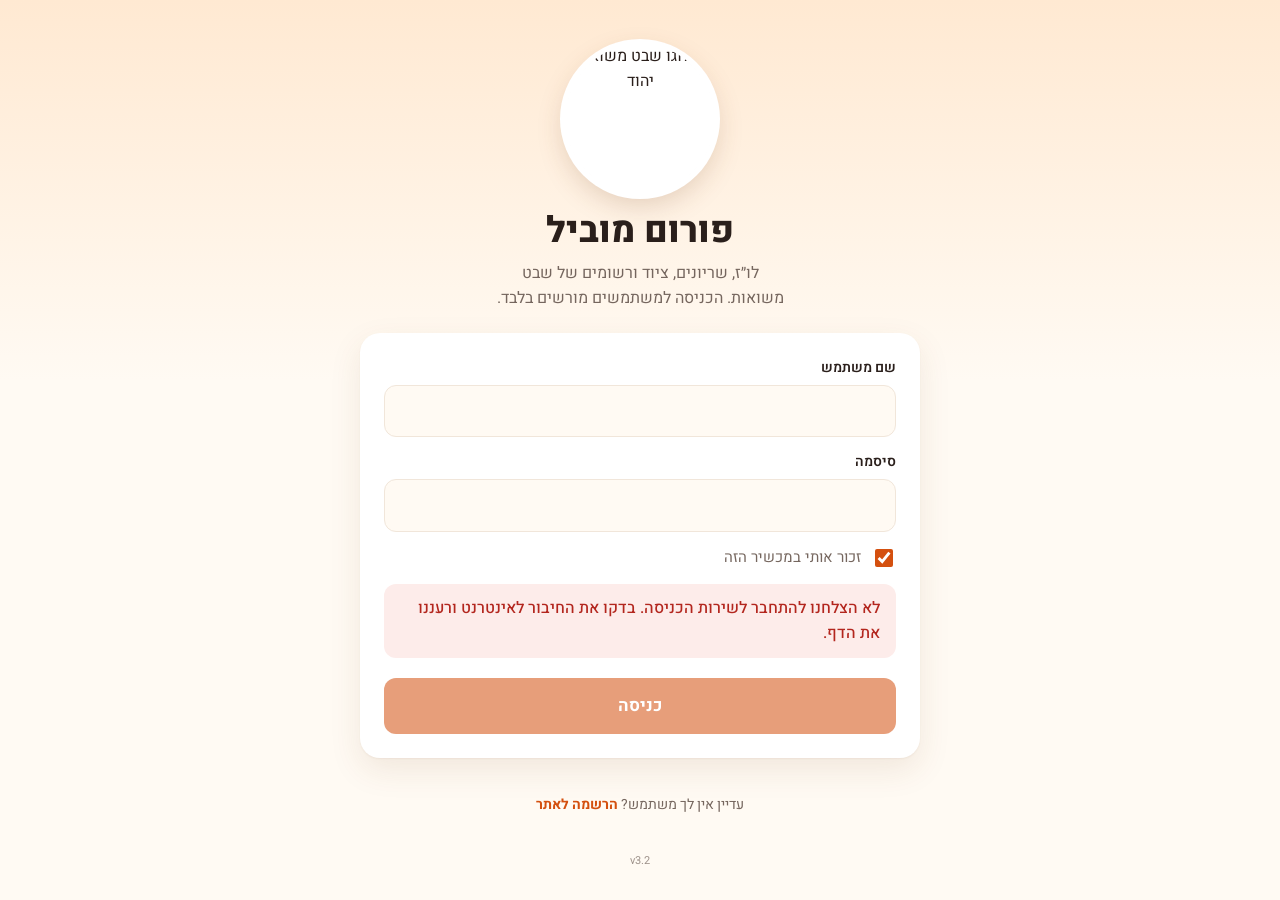
==== index.html @ cebfba27 "Reports: a new cancellation gets two tags (ביטל + outlined חדש) instead of bold Co-Authored-By: Clau" ====
<!doctype html>
<html lang="he" dir="rtl">
<head>
<meta charset="utf-8">
<meta name="viewport" content="width=device-width, initial-scale=1, maximum-scale=1, user-scalable=no, viewport-fit=cover">
<style>html{touch-action:pan-x pan-y;-webkit-text-size-adjust:100%}body{margin:0}img{max-width:100%}.pv-overlay:not(.in){pointer-events:none}
.field:placeholder-shown{direction:rtl;text-align:right}
@media (max-height: 640px) {
  #viewMain:has(#uploadCard:not([hidden])) #listTitle, #viewMain:has(#uploadCard:not([hidden])) #savedCard, #viewMain:has(#uploadCard:not([hidden])) #searchWrap { display: none; }
  .result { padding: 14px 12px 12px; gap: 8px; }
  .result .icon { width: 44px; height: 44px; }
  .result h2 { margin: 0 0 4px; font-size: 19px; }
  .result .btn { padding-block: 9px; }
  .status { min-height: 0; margin: 0; }
}
.pv-table.marks tr.fresh td { background: var(--accent-soft); }
.pv-changes { display: flex; gap: 8px; padding: 2px 0 4px; }
.pv-table td.tagcell { position: relative; }
.pv-table.marks td.newcell { padding-inline-end: 40px; }
.pv-table td.gonecell { padding-inline-end: 50px; }
.pv-table td.gone-newcell { padding-inline-end: 86px; }
.pv-table.marks td.newcell::after, .pv-table td.gonecell::after { position: absolute; left: 4px; top: 50%; transform: translateY(-50%); padding: 1px 6px; border-radius: 999px; font-size: 10px; font-weight: 700; white-space: nowrap; }
.pv-table.marks td.newcell::after { content: "חדש"; background: var(--accent); color: var(--accent-fg); }
.pv-table td.gonecell::after { content: "ביטל"; background: var(--err); color: #fff; }
.pv-table tr.gone td { background: var(--err-soft); }
/* A new cancellation: two tags, "ביטל" and an outlined "חדש" (no bold). */
.pv-table td.gone-newcell::after { left: 42px; }
.pv-table td.gone-newcell::before { content: "חדש"; position: absolute; left: 4px; top: 50%; transform: translateY(-50%); padding: 0 5px; border-radius: 999px; font-size: 10px; font-weight: 700; white-space: nowrap; background: var(--surface); color: var(--accent); border: 1px solid var(--accent); }
.pv-table.tagged td, .pv-headrow.tagged th { padding-inline: 12px; }
.chip.chg { flex: 1 1 0; justify-content: center; font-weight: 700; }
.chip.chg-new:not(.on) { color: var(--accent); border-color: var(--accent); }
.chip.chg-gone:not(.on) { color: var(--muted); }
.newtag-unused { display: inline-block; display: block; width: max-content; margin: 4px 0 0; padding: 1px 7px; border-radius: 999px; background: var(--accent); color: var(--accent-fg); font-size: 11px; font-weight: 700; vertical-align: middle; }
</style>
<title>פורום מוביל</title>
<meta name="claude:viewport-fit-sides" content="cover">
<link rel="preload" as="image" href="logo.png?v=1">
<link rel="icon" type="image/png" sizes="64x64" href="[data-uri]">
<link rel="manifest" href="manifest.json">
<meta name="apple-mobile-web-app-title" content="פורום מוביל">
<meta name="application-name" content="פורום מוביל">
<link rel="apple-touch-icon" href="apple-touch-icon.png?v=3">
<meta name="theme-color" content="#ffe9d2">
<meta name="apple-mobile-web-app-status-bar-style" content="default">
<link rel="stylesheet" href="forum.css?v=50">
<script>
/* Set the theme before the page paints so a dark choice never flashes light first. */
(function () {
  /* פורום מוביל has a light look only. */
  document.documentElement.setAttribute("data-theme", "light");
})();
</script>
<link rel="preconnect" href="https://fonts.googleapis.com"><link rel="preconnect" href="https://fonts.gstatic.com" crossorigin>
<link rel="stylesheet" href="https://fonts.googleapis.com/css2?family=Heebo:wght@400;500;600;700;800&family=Assistant:wght@800&display=swap">
<style>
/* Layout: one narrow centered column. Logo and name on top, a single card below that holds either the drop area or the two result buttons. */
:root {
  --bg: #fffaf3;
  --surface: #ffffff;
  --fg: #2a1f1b;
  --muted: #75665e;
  --line: #f1e6da;
  --wash: #ffe9d2;
  --accent: #d4500f;
  --accent-fg: #ffffff;
  --accent-soft: #ffeadb;
  --warm: #f7c61b;
  --warm-soft: #fff4c9;
  --warm-fg: #7a5600;
  --ok: #1d7a4d;
  --ok-soft: #e3f4ea;
  --err: #b3261e;
  --err-soft: #fdecea;
  --shadow: 0 1px 2px rgba(120,70,30,.06), 0 12px 32px rgba(120,70,30,.10);
  --font: "Heebo", "Segoe UI", Arial, sans-serif;
  --radius: 20px;
  --drop-line: #f0cdb0;
  --veil: rgba(255,250,243,.88);
  color-scheme: light;
}
:root[data-theme="dark"] {
  --bg: #1f2430; --surface: #2a3040; --fg: #e9ecf3; --muted: #9fa8ba; --line: #3a4256; --wash: #262c3b;
  --accent: #ffa05f; --accent-fg: #2a1304; --accent-soft: #44372f;
  --warm-soft: #3a3626; --warm-fg: #f7d56a;
  --ok: #5fd09a; --ok-soft: #1f3a33; --err: #ff8f86; --err-soft: #3d2530;
  --shadow: 0 1px 2px rgba(0,0,0,.35), 0 12px 32px rgba(0,0,0,.3);
  --drop-line: #4f5870; --veil: rgba(31,36,48,.88);
  color-scheme: dark;
}
* { box-sizing: border-box; }
/* The top of the screen is the same peach as the status bar (theme-color, and the page color iOS 26 reads), so the two look like one surface.
   The wash stays put while the page scrolls inside body. */
html { background: var(--wash); }
/* In a browser (not the installed app) Safari's toolbar floats over the bottom of the page and shows the page canvas
   around it: keep the canvas white there, like the tab bar, and peach only at the top. */
@media (display-mode: browser) {
  html { background: var(--wash) linear-gradient(180deg, var(--wash) 0, var(--wash) 50%, var(--surface) 50%, var(--surface) 100%) no-repeat; background-size: 100% 100%; min-height: 100%; }
}
body {
  background: var(--wash) linear-gradient(180deg, var(--wash) 0, var(--bg) 380px, var(--bg) 100%) no-repeat;
  color: var(--fg); font-family: var(--font); font-size: 16px; line-height: 1.55;
  padding-block: 44px 48px;
  padding-left: max(16px, env(safe-area-inset-left, 0px));
  padding-right: max(16px, env(safe-area-inset-right, 0px));
}
main { width: 100%; max-width: 560px; margin: 0 auto; display: flex; flex-direction: column; gap: 22px; }
/* The page fits the screen; a long list of files scrolls inside its own card instead of the whole page. */
html, body { height: 100%; }
body { height: 100dvh; display: flex; flex-direction: column; overflow-y: auto; }
body > div[dir="rtl"] { flex: 1 1 auto; min-height: 0; display: flex; flex-direction: column; }
main#app, main#loginView { flex: 1 1 auto; min-height: 0; }
#viewMain { flex: 1 1 auto; min-height: 0; }
footer { margin-top: auto; }
#savedCard { flex: 0 1 auto; min-height: 150px; display: flex; flex-direction: column; overflow: hidden; }
#savedList { flex: 1 1 auto; min-height: 0; overflow-y: auto; overscroll-behavior: contain; }
@media (max-height: 860px) {
  body { padding-block: 18px 20px; }
  .view { gap: 14px; }
  .logo { width: 96px; height: 96px; box-shadow: 0 0 0 3px var(--surface), 0 6px 18px rgba(120,70,30,.2); }
  .eyebrow { margin-top: 12px; font-size: 13px; }
  h1 { font-size: 28px; }
  .hello { margin: 6px 0 0; font-size: 17px; }
  .btn { padding: 11px 24px; }
  .sec-title { margin: 0; }
}
@media (max-height: 700px) { .lead { display: none; } footer { display: none; } }
#usersList { max-height: none; overflow: visible; }
@media (max-height: 950px) {
  .result { padding: 14px 12px 12px; gap: 8px; }
  .result .icon { width: 44px; height: 44px; }
  .result h2 { margin: 0 0 4px; font-size: 19px; }
  .result .btn { padding-block: 9px; }
  .status { min-height: 0; margin: 0; }
  .drop { padding-block: 22px; }
}
@media (max-height: 700px) { #viewMain:has(#uploadCard:not([hidden])) .head { display: none; } }
.status:empty { display: none; }
@media (max-height: 760px) { #viewMain:has(#uploadCard:not([hidden])) #savedCard, #viewMain:has(#uploadCard:not([hidden])) #listTitle, #viewMain:has(#uploadCard:not([hidden])) #searchWrap { display: none; } }
@media (max-height: 520px) { .result { padding: 8px 12px; gap: 6px; } .result .icon { display: none; } .result h2 { font-size: 17px; margin: 0; } .result .btn { padding-block: 7px; } }
#viewSettings { flex: 1 1 auto; min-height: 0; }
.settings-body { flex: 1 1 auto; min-height: 0; overflow-y: auto; overscroll-behavior: contain; display: flex; flex-direction: column; gap: inherit; margin: 0 -8px; padding: 4px 8px 8px; }
#usersList { max-height: none; }
/* While a file is being uploaded the page header shrinks so nothing spills past the screen. */
#viewMain:has(#uploadCard:not([hidden])) .lead, #viewMain:has(#uploadCard:not([hidden])) footer { display: none; }
#viewMain:has(#uploadCard:not([hidden])) #savedCard { min-height: 0; }
@media (max-height: 950px) { #viewMain:has(#uploadCard:not([hidden])) .logo { display: none; } }


.head { text-align: center; display: flex; flex-direction: column; align-items: center; }
.logo { width: 150px; height: 150px; border-radius: 50%; background: #fff; object-fit: cover; box-shadow: 0 0 0 5px var(--surface), 0 10px 28px rgba(120,70,30,.22); }
.eyebrow { margin: 20px 0 0; font-size: 14px; font-weight: 700; letter-spacing: .06em; color: var(--accent); }
.logo + h1 { margin-top: 16px; }
h1 { margin: 2px 0 0; font-size: 36px; line-height: 1.15; font-weight: 800; text-wrap: balance; }
.hello { margin: 12px 0 -2px; font-size: 19px; font-weight: 600; color: var(--accent); }
.hello:not([hidden]) { animation: fade .5s ease both; }
.lead { margin: 10px 0 0; color: var(--muted); max-width: 40ch; text-wrap: balance; }

.card { background: var(--surface); border-radius: var(--radius); box-shadow: var(--shadow); padding: 12px; min-width: 0; }

.drop {
  display: flex; flex-direction: column; align-items: center; gap: 6px; text-align: center;
  border: 2px dashed var(--drop-line); border-radius: 14px; padding: 44px 16px 38px; cursor: pointer;
  transition: background .15s, border-color .15s;
}
@media (hover: hover) { .drop:hover, .drop.over, .drop:focus-visible { background: var(--accent-soft); border-color: var(--accent); outline: none; } }
.icon { width: 60px; height: 60px; border-radius: 50%; display: grid; place-items: center; margin-bottom: 8px; }
.drop .icon { background: var(--accent-soft); color: var(--accent); }
.drop strong { font-size: 20px; font-weight: 700; }
.drop .hint { color: var(--muted); font-size: 15px; }
.formats { display: flex; flex-wrap: wrap; justify-content: center; gap: 6px; margin-top: 10px; }
.formats span { background: var(--warm-soft); color: var(--warm-fg); font-size: 12px; font-weight: 700; letter-spacing: .05em; padding: 2px 10px; border-radius: 999px; }
.drop input { display: none; }

.result { display: flex; flex-direction: column; align-items: center; gap: 10px; text-align: center; padding: 40px 16px 32px; }
.result .icon { background: var(--ok-soft); color: var(--ok); }
.result h2 { margin: 0 0 12px; font-size: 22px; font-weight: 700; }
.btn {
  font: inherit; font-weight: 700; font-size: 17px; border-radius: 12px; padding: 14px 28px; cursor: pointer;
  display: inline-flex; align-items: center; justify-content: center; gap: 10px; width: 100%; max-width: 320px;
  border: 1.5px solid transparent;
}
.btn.primary { background: var(--accent); color: var(--accent-fg); }
@media (hover: hover) { .btn.primary:hover { filter: brightness(1.08); } }
.btn.ghost { background: transparent; color: var(--fg); border-color: var(--line); font-weight: 600; }
@media (hover: hover) { .btn.ghost:hover { background: var(--bg); } }
.btn.wa { background: #25D366; color: #073b1c; text-decoration: none; }
.btn[hidden] { display: none; }
@media (hover: hover) { .btn.wa:hover { filter: brightness(1.05); } }
.btn:focus-visible { outline: 2px solid var(--accent); outline-offset: 3px; }
.btn[disabled] { opacity: .55; cursor: default; }
.status { min-height: 1.5em; margin: 4px 0 0; color: var(--ok); font-weight: 600; }

.error { display: flex; align-items: center; gap: 10px; background: var(--err-soft); color: var(--err); border-radius: 12px; padding: 12px 16px; font-weight: 500; }
footer { text-align: center; color: var(--muted); font-size: 13px; }
.view { display: flex; flex-direction: column; gap: 22px; min-width: 0; }
.top { display: flex; justify-content: space-between; align-items: center; margin-bottom: -6px; }
.navlink { color: var(--muted); font-weight: 600; font-size: 15px; text-decoration: none; padding: 6px 12px; border-radius: 999px; background: var(--surface); box-shadow: 0 1px 2px rgba(120,70,30,.10); }
@media (hover: hover) { .navlink:hover { color: var(--accent); } }
.iconbtn { width: 42px; height: 42px; display: grid; place-items: center; border-radius: 50%; background: var(--surface); color: var(--muted); box-shadow: 0 1px 3px rgba(120,70,30,.14); transition: color .15s, transform .3s; }
@media (hover: hover) { .iconbtn:hover { color: var(--accent); transform: rotate(45deg); } }
.top.back { justify-content: flex-start; }
@media (hover: hover) { .top.back .iconbtn:hover { transform: none; } }
.iconbtn:focus-visible { outline: 2px solid var(--accent); outline-offset: 2px; }
.navlink:focus-visible { outline: 2px solid var(--accent); outline-offset: 2px; }
.head.sub { align-items: center; }
.head.sub h1 { margin-top: 0; }
.table-card { padding: 8px; }
.tablewrap { overflow-x: auto; border-radius: 12px; }
table { border-collapse: collapse; width: 100%; font-size: 16px; }
th, td { text-align: start; padding: 13px 16px; border-bottom: 1px solid var(--line); }
th { color: var(--muted); font-size: 14px; font-weight: 700; background: var(--bg); white-space: nowrap; }
tr:last-child td { border-bottom: 0; }
td.to { font-weight: 700; color: var(--accent); }
.note { margin: 0; color: var(--muted); font-size: 14px; text-align: center; max-width: 52ch; align-self: center; }
.label { display: block; font-size: 14px; font-weight: 600; margin-bottom: 6px; }
.field { font: inherit; width: 100%; padding: 13px 14px; border-radius: 12px; border: 1.5px solid var(--line); background: var(--bg); color: var(--fg); }
.field:focus-visible { outline: 2px solid var(--accent); outline-offset: 1px; border-color: transparent; }
.login { display: flex; flex-direction: column; gap: 14px; padding: 24px; }
.login .btn { max-width: none; margin-top: 6px; }
button.navlink { font: inherit; font-size: 15px; font-weight: 600; border: 0; cursor: pointer; }
.sec-title { margin: 6px 0 -8px; font-size: 18px; font-weight: 700; }
.saved { display: flex; align-items: center; justify-content: space-between; gap: 12px; padding: 14px 16px; border-bottom: 1px solid var(--line); }
.saved:last-child { border-bottom: 0; }
.setting-card { padding: 6px 8px; }
.setting-row { display: flex; align-items: center; justify-content: space-between; gap: 16px; padding: 12px 10px; }
.setting-text { display: flex; flex-direction: column; min-width: 0; }
.setting-text span { color: var(--muted); font-size: 14px; }
.setting-card:has(.seg) { padding: 14px; }
.setting-card .seg { display: grid; grid-template-columns: repeat(3, 1fr); gap: 4px; margin-top: 10px; background: var(--line); border-radius: 12px; padding: 3px; }
.seg button { flex: 1; font: inherit; font-size: 14px; font-weight: 600; border: 0; background: transparent; color: var(--muted); padding: 7px 4px; border-radius: 9px; cursor: pointer; transition: background .15s, color .15s; }
.seg button[aria-checked="true"] { background: var(--surface); color: var(--fg); box-shadow: 0 1px 3px rgba(0,0,0,.15); }
:root[data-theme="dark"] .setting-card .seg { background: var(--bg); }
:root[data-theme="dark"] .seg button[aria-checked="true"] { background: var(--line); color: var(--fg); box-shadow: none; }
.seg button:focus, .seg button:focus-visible { outline: none; }
.seg button { min-width: 0; line-height: 1.2; min-height: 44px; display: flex; align-items: center; justify-content: center; text-align: center; padding-inline: 6px; font-size: 13.5px; }
.switch { flex: none; width: 52px; height: 30px; border-radius: 999px; border: 0; background: var(--line); position: relative; cursor: pointer; transition: background .2s; }
.switch::after { content: ""; position: absolute; top: 3px; inset-inline-start: 3px; width: 24px; height: 24px; border-radius: 50%; background: #fff; box-shadow: 0 1px 3px rgba(0,0,0,.3); transition: transform .22s cubic-bezier(.3,1.3,.5,1); }
.switch[aria-checked="true"] { background: var(--accent); }
.switch[aria-checked="true"]::after { transform: translateX(-22px); }
.switch:focus-visible { outline: 2px solid var(--accent); outline-offset: 3px; }
.user-form { display: flex; flex-direction: column; gap: 10px; margin-top: 14px; padding: 18px; }
.users-search { margin: 12px 14px 4px; width: calc(100% - 28px); }
.users-more { margin: 10px 14px 12px; }
.user-row { display: flex; align-items: center; justify-content: space-between; gap: 10px; flex-wrap: wrap; padding: 12px 14px; border-bottom: 1px solid var(--line); }
.user-row:last-child { border-bottom: 0; }
.user-row .who { display: flex; flex-direction: column; min-width: 0; }
.user-row .who { gap: 2px; }
.user-row .who strong { overflow-wrap: anywhere; }
.user-row .who span { display: block; color: var(--muted); font-size: 13px; direction: ltr; text-align: right; overflow-wrap: anywhere; }
.user-actions { display: flex; gap: 6px; flex-wrap: wrap; }
.user-actions .btn, .user-row > .btn { padding: 6px 14px; font-size: 14px; border-radius: 10px; }
.user-form .btn { max-width: none; }
#usersSection { display: flex; flex-direction: column; gap: 12px; }
#usersSection .sec-title { margin: 0; }
#usersSection .user-form { margin-top: 0; }
@media (min-width: 520px) {
  .user-form { display: grid; grid-template-columns: 1fr 1fr; gap: 10px 12px; padding: 14px 18px; }
  .user-form > strong, .user-form > .note { grid-column: 1 / -1; }
  .user-form .btn { padding-block: 10px; }
}
@media (max-height: 800px) {
  .head.sub h1 { font-size: 24px; }
  .setting-row { padding-block: 8px; }
  .user-row { padding-block: 7px; }
  .user-form { padding-block: 12px; }
}
.version { display: block; text-align: center; margin: 6px 0 0; font-size: 11px; color: var(--muted); opacity: .7; letter-spacing: .02em; }
footer .version { margin-top: 4px; }
.pv-open { overflow: hidden; }
.pv-overlay { position: fixed; inset: 0; z-index: 50; display: grid; place-items: center; padding: 16px; background: rgba(30,18,10,.5); opacity: 0; transition: opacity .22s ease; }
.pv-overlay.in { opacity: 1; }
.pv-box { width: 100%; max-width: 520px; max-height: min(86dvh, 720px); display: flex; flex-direction: column; background: var(--surface); border-radius: var(--radius); box-shadow: var(--shadow); overflow: hidden; transform: translateY(14px) scale(.98); opacity: 0; will-change: transform, opacity; transition: transform .26s cubic-bezier(.2,.8,.2,1), opacity .2s ease; }
.pv-overlay.in .pv-box { transform: none; opacity: 1; }
.pv-head { display: flex; align-items: center; justify-content: space-between; gap: 12px; padding: 16px 18px 12px; border-bottom: 1px solid var(--line); }
.pv-title { display: flex; flex-direction: column; min-width: 0; }
.pv-title strong { font-size: 18px; overflow-wrap: anywhere; }
.pv-title span { color: var(--muted); font-size: 13px; }
.pv-head .pv-x { position: static; flex: none; }
.saved.openable { cursor: pointer; transition: background .15s; }
@media (hover: hover) { .saved.openable:hover { background: var(--accent-soft); } }
.saved.openable:focus-visible { outline: 2px solid var(--accent); outline-offset: -2px; }
.share-btn.pv-btn { background: var(--accent); color: var(--accent-fg); border-color: var(--accent); }
@media (hover: hover) { .share-btn.pv-btn:hover { filter: brightness(1.08); background: var(--accent); } }
@media (max-width: 420px) {
  .saved { gap: 8px; padding-inline: 12px; }
  .saved-actions { gap: 5px; }
  .share-btn, .del-btn { width: 34px; height: 34px; }
  .saved-info span { font-size: 13px; }
}
.clearable { position: relative; width: 100%; }
.clearable .field { padding-inline-end: 42px; }
.clearable input::-webkit-search-cancel-button, .clearable input::-webkit-search-decoration { -webkit-appearance: none; appearance: none; display: none; }
.clear-btn { position: absolute; inset-block: 0; inset-inline-end: 8px; margin: auto 0; width: 28px; height: 28px; border-radius: 50%; border: 0; background: var(--accent-soft); color: var(--accent); display: grid; place-items: center; cursor: pointer; transition: background .15s, color .15s, transform .15s; }
.clear-btn[hidden] { display: none; }
@media (hover: hover) { .clear-btn:hover { background: var(--accent); color: var(--accent-fg); } }
.clear-btn:active { transform: scale(.92); }
.pv-chips { display: flex; gap: 6px; overflow-x: auto; padding: 8px 0 4px; scrollbar-width: none; }
.pv-chips::-webkit-scrollbar { display: none; }
.chip { flex: none; font: inherit; font-size: 14px; font-weight: 600; padding: 5px 12px; border-radius: 999px; border: 1px solid var(--line); background: var(--surface); color: var(--fg); cursor: pointer; display: inline-flex; align-items: center; gap: 6px; transition: background .15s, color .15s, border-color .15s; }
.pv-self { margin: 6px 4px 0; padding: 8px 12px; border-radius: 10px; background: color-mix(in srgb, #f2b705 18%, var(--surface)); color: var(--fg); font-size: 13px; font-weight: 600; }
.pv-count { min-height: 18px; padding: 2px 4px 0; font-size: 12px; color: var(--muted); }
.pv-foot { align-items: center; gap: 12px; }
.pv-hint { font-size: 12px; color: var(--muted); min-width: 0; overflow-wrap: anywhere; }
.chip small { font-size: 11px; font-weight: 600; color: var(--muted); }
@media (hover: hover) { .chip:hover { border-color: var(--accent); } }
.chip.on { background: var(--accent); border-color: var(--accent); color: var(--accent-fg); }
.chip.on small { color: inherit; opacity: .85; }
.chip:focus-visible { outline: 2px solid var(--accent); outline-offset: 2px; }
.pv-search { padding: 10px 14px 6px; }
.pv-search .field { margin: 0; }
.pv-none { display: block; width: 100%; max-width: none; margin: 0; box-sizing: border-box; text-align: center; padding: 44px 20px; font-size: 24px; font-weight: 800; line-height: 1.35; color: var(--fg); text-wrap: balance; }
.pv-table tr[hidden] { display: none; }
.pv-table { flex: 1 1 auto; min-height: 0; overflow: auto; overscroll-behavior: contain; }
.pv-table table, .pv-headrow table { width: 100%; border-collapse: collapse; table-layout: fixed; font-size: 15px; }
.pv-headrow { overflow: hidden; scrollbar-gutter: stable; border-bottom: 1px solid var(--line); flex: none; }
.pv-table { scrollbar-gutter: stable; }
.pv-table td { overflow-wrap: anywhere; }
.pv-headrow th { background: transparent; border: 0; text-align: start; font-size: 13px; color: var(--muted); font-weight: 600; padding: 9px 18px; }
.pv-table td { padding: 8px 18px; border-bottom: 1px solid var(--line); }
.pv-table tr:last-child td { border-bottom: 0; }
.pv-foot { padding: 12px 18px; border-top: 1px solid var(--line); display: flex; justify-content: flex-start; }
.push-card { display: flex; flex-direction: column; gap: 2px; padding: 6px 8px 12px; }
.push-card .setting-row { padding: 10px; }
.push-follow { display: flex; flex-direction: column; gap: 4px; border-top: 1px solid var(--line); padding-top: 4px; margin-top: 0; }
.push-follow .setting-row { padding: 8px 10px; border-bottom: 1px solid var(--line); }
#pushList .setting-row:last-child { border-bottom: 0; }
.push-follow .btn { align-self: center; margin-top: 8px; }
.push-card .note { padding: 0 10px; margin: 0; }
.install-card { padding: 6px 8px; }
.install-banner { position: relative; display: flex; align-items: center; gap: 12px; background: var(--accent-soft); border-radius: 16px; padding: 12px 14px 12px 44px; }
.ib-text { display: flex; flex-direction: column; min-width: 0; flex: 1; }
.ib-text strong { font-size: 15px; } .ib-text span { font-size: 13px; color: var(--muted); }
.install-banner .ib-x { position: absolute; top: 50%; transform: translateY(-50%); left: 8px; right: auto; width: 26px; height: 26px; background: transparent; }
.ih-steps { margin: 0; padding: 0 18px; list-style: none; counter-reset: s; display: grid; gap: 14px; }
.ih-steps li { counter-increment: s; display: flex; gap: 12px; align-items: center; font-size: 16px; }
.ih-steps li::before { content: counter(s); flex: none; width: 28px; height: 28px; border-radius: 50%; background: var(--accent-soft); color: var(--accent); display: grid; place-items: center; font-weight: 700; font-size: 14px; }
.ih-steps svg { vertical-align: -4px; color: var(--accent); }
.ih-body { padding: 16px 0 6px; }
.help summary { cursor: pointer; font-weight: 600; }
.help { margin: 0; }

.note { text-wrap: balance; }
#usersSection .note { margin-top: 12px; }
.field.inline { width: auto; flex: 1 1 140px; padding: 8px 12px; }
.search-wrap { padding: 8px 8px 4px; }
.search { padding: 10px 14px; font-size: 15px; }
.name-row { display: flex; align-items: center; gap: 8px; flex-wrap: wrap; min-width: 0; }
.tag { display: inline-flex; align-items: center; gap: 5px; padding: 2px 10px 2px 9px; border-radius: 999px; background: var(--accent-soft); color: var(--accent); font-size: 12px; font-weight: 700; line-height: 1.5; white-space: nowrap; }
.saved-info .tag, .user-row .who .tag { color: var(--accent); font-size: 12px; }
.tag.new::before { content: ""; width: 6px; height: 6px; border-radius: 50%; background: var(--accent); }
.tag.new { animation: fade .5s ease both; }
.del-btn { width: 38px; height: 38px; border-radius: 50%; border: 1px solid var(--line); background: var(--surface); color: var(--muted); display: grid; place-items: center; cursor: pointer; transition: background .15s, color .15s, border-color .15s; }
@media (hover: hover) { .del-btn:hover { background: var(--err-soft); color: var(--err); border-color: var(--err); } }
.confirm-row { display: flex; align-items: center; justify-content: space-between; gap: 12px; flex-wrap: wrap; width: 100%; }
.confirm-row p { margin: 0; font-weight: 600; min-width: 0; overflow-wrap: anywhere; }
.btn.danger { background: var(--err); color: #fff; }
.saved-actions { display: flex; align-items: center; gap: 8px; flex: none; }
.share-btn { width: 38px; height: 38px; border-radius: 50%; border: 1px solid var(--line); background: var(--surface); color: var(--accent); display: grid; place-items: center; cursor: pointer; transition: background .15s, transform .15s, color .15s; }
@media (hover: hover) { .share-btn:hover { background: var(--accent); color: var(--accent-fg); transform: translateY(-1px); } }
.share-btn:active { transform: scale(.94); }
.share-btn:focus-visible { outline: 2px solid var(--accent); outline-offset: 2px; }
.saved-info { display: flex; flex-direction: column; min-width: 0; }
.saved-info strong { font-size: 16px; overflow-wrap: anywhere; }
.saved-info span { color: var(--muted); font-size: 13px; }
.check { display: flex; align-items: center; gap: 10px; font-size: 15px; color: var(--muted); cursor: pointer; }
.check input { width: 18px; height: 18px; accent-color: var(--accent); cursor: pointer; }
.iconbtn { position: relative; }
.iconbtn.dot::after { content: ""; position: absolute; top: 5px; inset-inline-end: 5px; width: 12px; height: 11px; border-radius: 50%; background: var(--err, #d33); border: 2px solid var(--surface); animation: pop .4s cubic-bezier(.3,1.5,.5,1) both; }
.pend-row { animation: rise .35s cubic-bezier(.2,.7,.2,1) both; }
.user-row { animation: fade .25s ease both; }
.ibtn { width: 40px; height: 40px; padding: 0; border-radius: 12px; border: 1px solid var(--line); background: transparent; color: var(--fg); display: inline-flex; align-items: center; justify-content: center; cursor: pointer; flex: none; transition: background .15s, color .15s, border-color .15s; }
.ibtn.ok { background: var(--accent); color: var(--accent-fg); border-color: var(--accent); }
.ibtn:focus-visible { outline: 2px solid var(--accent); outline-offset: 2px; }
@media (hover: hover) { .ibtn:hover { border-color: var(--accent); color: var(--accent); } .ibtn.ok:hover { color: var(--accent-fg); filter: brightness(1.08); } .ibtn.del:hover { border-color: var(--err); color: var(--err); } }
.user-actions { display: flex; gap: 8px; flex-wrap: nowrap; }
.pw-card summary { outline: none; border-radius: 12px; cursor: pointer; list-style: none; display: flex; align-items: center; justify-content: space-between; gap: 10px; }
.pw-card summary:focus-visible { outline: 2px solid var(--accent); outline-offset: 4px; }
.pw-card summary::-webkit-details-marker { display: none; }
.pw-card summary::after { content: ""; width: 10px; height: 10px; border-right: 2px solid var(--muted); border-bottom: 2px solid var(--muted); transform: rotate(45deg); transition: transform .2s; flex: none; margin-inline-start: 8px; }
.pw-card details[open] summary::after { transform: rotate(-135deg); }
.pw-form { display: flex; flex-direction: column; gap: 10px; margin-top: 14px; animation: fade .25s ease both; }
.pw-form .btn { width: 100%; max-width: none; margin: 0; }
.pw-msg { margin: 0; text-align: center; }
.pw-msg.err { color: var(--err); } .pw-msg.ok { color: var(--ok); }
.share-card { gap: 14px; }
.sec-title.grp { font-size: 13px; font-weight: 700; color: var(--muted); letter-spacing: .02em; margin: 8px 4px -6px; }
.share-copy.share-go2[hidden] { display: none; }
.share-copy.share-go2 { padding: 8px 12px; background: var(--accent); color: var(--accent-fg); }
.share-link { display: flex; align-items: center; gap: 8px; padding: 6px 6px 6px 6px; border: 1.5px solid var(--line); border-radius: 14px; background: color-mix(in srgb, var(--bg) 60%, var(--surface)); }
.share-url { flex: 1; min-width: 0; padding: 4px 10px; font-size: 14px; color: var(--muted); white-space: nowrap; overflow: hidden; text-overflow: ellipsis; text-align: left; }
.share-copy { flex: none; display: inline-flex; align-items: center; gap: 6px; font: inherit; font-size: 14px; font-weight: 700; padding: 8px 14px; border: 0; border-radius: 10px; cursor: pointer; background: var(--accent-soft); color: var(--accent); transition: filter .15s, transform .15s; }
.share-copy:active { transform: scale(.97); }
.share-copy.done { background: var(--ok-soft, #e3f4ea); color: var(--ok); }
.share-go { width: 100%; max-width: none; display: flex; align-items: center; justify-content: center; gap: 8px; margin: 0; }
.login-foot { text-align: center; margin-top: 10px; }
.login-foot .version { display: inline-block; }
.reg-link { text-align: center; margin-top: 14px; }
.reg-link a { color: var(--accent); font-weight: 700; text-decoration: none; }
.pend-id { font-variant-numeric: tabular-nums; direction: ltr; }
#pendingSection { padding-bottom: 6px; }
.users-pager { display: flex; align-items: center; justify-content: space-between; gap: 10px; padding: 10px 2px 2px; border-top: 1px solid var(--line); margin-top: 4px; }
.pg-lab { font-size: 14px; color: var(--muted); font-weight: 600; }
.pg-btn { display: grid; place-items: center; width: 40px; height: 40px; border-radius: 12px; border: 1px solid var(--line); background: var(--surface); color: var(--accent); font: inherit; font-size: 22px; line-height: 1; cursor: pointer; }
.pg-btn:disabled { opacity: .35; cursor: default; }
.pg-btn:focus-visible { outline: 2px solid var(--accent); outline-offset: 2px; }
.ptr { position: fixed; top: calc(env(safe-area-inset-top, 0px) + 8px); left: 50%; width: 44px; height: 44px; margin-left: -22px; border-radius: 50%; background: var(--surface); box-shadow: 0 6px 20px rgba(60,30,10,.2); display: grid; place-items: center; color: var(--accent); z-index: 60; opacity: 0; transform: translateY(-70px) scale(.6); pointer-events: none; will-change: transform, opacity; }
.ptr.snap { transition: transform .35s cubic-bezier(.2,1.3,.4,1), opacity .25s ease; }
.ptr svg { position: absolute; inset: 0; width: 44px; height: 44px; }
.ptr .ring { fill: none; stroke: var(--accent); stroke-width: 2.6; stroke-linecap: round; transform: rotate(-90deg); transform-origin: 22px 22px; stroke-dasharray: 113.1; stroke-dashoffset: 113.1; }
.ptr .arr { fill: none; stroke: currentColor; stroke-width: 2.4; stroke-linecap: round; stroke-linejoin: round; transform-origin: 22px 22px; transition: transform .25s cubic-bezier(.3,1.4,.5,1); }
.ptr.ready .arr { transform: rotate(180deg); }
.ptr.spin svg { animation: ptrspin .8s linear infinite; }
.ptr.spin .ring { stroke-dashoffset: 85; }
.ptr.spin .arr { opacity: 0; }
@keyframes ptrspin { to { transform: rotate(360deg); } }
@media (prefers-reduced-motion: reduce) { .ptr.snap, .ptr .arr { transition: none; } .ptr.spin svg { animation-duration: 1.6s; } }
.user-meta { display: flex; flex-wrap: wrap; align-items: center; gap: 6px 8px; margin-top: 4px; font-size: 12px; color: var(--muted); }
.user-meta .um-role { background: var(--accent-soft); color: var(--accent); font-weight: 700; padding: 2px 9px; border-radius: 999px; }
.user-row .who .user-meta bdi { direction: ltr; unicode-bidi: isolate; }
.eu-body { display: flex; flex-direction: column; gap: 14px; padding: 16px 18px 0; overflow-y: auto; overscroll-behavior: contain; }
.eu-f { display: flex; flex-direction: column; gap: 6px; }
.eu-f > label, .eu-lab { font-size: 14px; font-weight: 700; color: var(--fg); }
.eu-msg { margin: 0; min-height: 0; font-size: 13px; color: var(--danger, #b3261e); }
.eu-msg:empty { display: none; }
.eu-roles { display: flex; flex-wrap: wrap; gap: 8px; }
.eu-roles input { position: absolute; opacity: 0; pointer-events: none; }
.eu-roles label { padding: 9px 14px; border: 1.5px solid var(--line); border-radius: 999px; font-weight: 700; font-size: 14px; cursor: pointer; background: var(--bg); transition: all .15s; }
.eu-roles input:checked + label { border-color: var(--accent); background: var(--accent-soft); color: var(--accent); }
.eu-roles.locked label { cursor: default; opacity: .55; }
.org { list-style: none; margin: 0; padding: 0; }
.org ul { list-style: none; margin: 0; padding: 0 0 0 0; padding-inline-start: 22px; border-inline-start: 2px solid var(--line); margin-inline-start: 15px; }
.org-row { display: flex; align-items: center; gap: 10px; padding: 6px 6px; border-radius: 10px; cursor: pointer; }
.org-row:hover { background: var(--accent-soft); }
.u-av.sm { width: 30px; height: 30px; font-size: 12px; flex: none; }
.org-t { display: flex; flex-wrap: wrap; align-items: baseline; gap: 4px 8px; min-width: 0; }
.org-t strong { font-size: 15px; }
.org-role { font-size: 12.5px; color: var(--muted); }
.org-miss { font-size: 11.5px; font-weight: 700; color: var(--err); background: var(--err-soft); border-radius: 999px; padding: 0 8px; }
.org-note { margin-top: 10px; }
.pend-mgr { font-size: 12.5px; color: var(--muted); }
.eu-roles.locked input:checked + label { opacity: 1; }
.eu-roles input:focus-visible + label { outline: 2px solid var(--accent); outline-offset: 2px; }
.eu-foot { position: sticky; bottom: 0; background: var(--surface); margin: 4px -18px 0; justify-content: flex-start; }
.eu-foot .btn { min-width: 96px; }
.test-ribbon { position: fixed; top: 0; left: 0; z-index: 70; background: #6b3fa0; color: #fff; font-size: 11px; font-weight: 700; padding: 2px 10px; border-bottom-right-radius: 8px; pointer-events: none; }
.user-row { display: grid; grid-template-columns: 44px 1fr 36px; gap: 12px; align-items: center; padding: 12px 2px; }
.user-row { position: relative; min-height: 69px; }
#usersList { position: relative; }
.user-row .u-menu { position: absolute; left: 6px; top: calc(100% - 8px); z-index: 30; width: min(240px, 80%); border: 1px solid var(--line); border-radius: 14px; overflow: hidden; background: var(--surface); box-shadow: 0 10px 30px rgba(60,30,10,.22); animation: menuIn .14s ease-out; }
.user-row:has(.u-menu:not([hidden])) { z-index: 40; }
.user-row .u-menu.up { top: auto; bottom: calc(100% - 8px); }
@keyframes menuIn { from { opacity: 0; transform: translateY(-4px) scale(.98); } to { opacity: 1; transform: none; } }
.u-confirm { margin: 0; padding: 12px 14px 4px; font-size: 14px; font-weight: 600; line-height: 1.4; }
.u-confirm-acts { display: flex; gap: 8px; padding: 8px 14px 12px; flex-direction: row-reverse; justify-content: flex-start; }
.u-confirm-acts .btn { min-width: 84px; }
.u-av { width: 44px; height: 44px; border-radius: 50%; display: grid; place-items: center; font-weight: 800; font-size: 16px; letter-spacing: 0; direction: rtl; background: var(--accent-soft); color: var(--accent); }
.u-av.admin { background: var(--accent); color: var(--accent-fg); }
.user-row .who strong { font-size: 16px; font-weight: 800; }
.u-meta { display: flex; flex-wrap: wrap; align-items: center; gap: 4px 10px; margin-top: 3px; font-size: 13px; color: var(--muted); }
.u-meta .u-role { color: var(--fg); font-weight: 700; }
.u-meta .u-un, .u-meta .u-id { direction: ltr; unicode-bidi: isolate; }
.u-meta .u-un { font-weight: 600; }
.u-dot { width: 3px; height: 3px; border-radius: 50%; background: #cbb9aa; }
.u-more { width: 36px; height: 36px; border-radius: 10px; border: 1px solid var(--line); background: var(--surface); color: var(--fg); display: grid; place-items: center; cursor: pointer; padding: 0; }
.u-more:focus-visible, .u-item:focus-visible { outline: 2px solid var(--accent); outline-offset: 2px; }
.u-item { display: flex; align-items: center; gap: 10px; width: 100%; padding: 12px 14px; border: 0; background: transparent; color: var(--fg); font: inherit; font-weight: 600; font-size: 15px; text-align: start; cursor: pointer; }
.u-item + .u-item { border-top: 1px solid var(--line); }
.u-item.danger { color: var(--err); }
.u-ic { width: 20px; height: 20px; flex: none; stroke: currentColor; fill: none; stroke-width: 2; stroke-linecap: round; stroke-linejoin: round; }
.users-summary { display: flex; gap: 8px; margin: 4px 2px 6px; font-size: 13px; color: var(--muted); }
.users-summary b { color: var(--fg); }
.pg-btn { width: 44px; height: 44px; }
.pf-top { display: grid; grid-template-columns: 44px 1fr auto; gap: 12px; align-items: center; }
.pf-who { min-width: 0; display: flex; flex-direction: column; }
.pf-who strong { font-size: 16px; font-weight: 800; overflow-wrap: anywhere; }
.pv-box:focus { outline: none; }
.eu-pwtoggle { display: flex; align-items: center; gap: 10px; width: 100%; padding: 13px 14px; border: 1.5px solid var(--line); border-radius: 14px; background: var(--bg); color: var(--fg); font: inherit; font-weight: 700; cursor: pointer; text-align: start; }
.eu-pwtoggle::after { content: ""; margin-inline-start: auto; width: 9px; height: 9px; border-right: 2px solid var(--muted); border-bottom: 2px solid var(--muted); transform: rotate(45deg); transition: transform .2s; }
.eu-pwtoggle[aria-expanded="true"]::after { transform: rotate(-135deg); }
.eu-pwtoggle:focus-visible { outline: 2px solid var(--accent); outline-offset: 2px; }
.eu-pwbox { display: flex; flex-direction: column; gap: 10px; }
.eu-pwbox[hidden] { display: none; }
#euId { text-align: right; }
.pend-ok { display: flex; margin-top: 8px; }
.pend-head { display: flex; align-items: center; gap: 8px; margin-bottom: 4px; }
.pend-count { min-width: 22px; height: 22px; padding: 0 7px; box-sizing: border-box; border-radius: 11px; background: var(--accent); color: var(--accent-fg); font-size: 13px; font-weight: 700; display: inline-flex; align-items: center; justify-content: center; }
.pend-row { display: flex; align-items: center; justify-content: space-between; gap: 12px; padding: 12px 0; border-top: 1px solid var(--line); }
.pend-row .who { display: flex; flex-direction: column; gap: 4px; min-width: 0; }
.pend-row .who strong { font-size: 16px; }
.pend-sub { display: flex; align-items: center; gap: 8px; flex-wrap: wrap; color: var(--muted, #7a6a5e); font-size: 13px; }
.pend-sub bdi { direction: ltr; }
.pend-role { padding: 1px 9px; border-radius: 999px; background: color-mix(in srgb, var(--accent) 12%, transparent); color: var(--accent); font-weight: 600; font-size: 12px; }
.pend-row .acts { display: flex; gap: 8px; flex: none; }
.pend-row .btn.small { padding: 7px 16px; font-size: 14px; border-radius: 10px; }
.btn.small { width: auto; padding: 8px 18px; font-size: 15px; flex: none; }
#savedStatus { padding: 16px; text-align: center; }
.veil { position: fixed; inset: 0; z-index: 50; display: grid; place-items: center; background: var(--veil); pointer-events: none; }
.veil > div { padding: 36px 48px; border: 3px dashed var(--accent); border-radius: 24px; background: var(--surface); color: var(--accent); font-size: 24px; font-weight: 800; text-align: center; box-shadow: var(--shadow); }
.admin-bar { display: flex; justify-content: center; }
.admin-bar .btn { max-width: 360px; }
.card { position: relative; }
.close-x { position: absolute; top: 20px; inset-inline-start: 20px; z-index: 2; width: 32px; height: 32px; border-radius: 50%; border: 0; background: var(--accent-soft); color: var(--accent); display: grid; place-items: center; cursor: pointer; transition: background .15s, transform .15s; }
.close-x[hidden] { display: none; }
@media (hover: hover) { .close-x:hover { background: var(--accent); color: var(--accent-fg); transform: rotate(90deg); } }
.close-x:focus-visible { outline: 2px solid var(--accent); outline-offset: 2px; }
.badge { display: inline-block; margin-inline-start: 8px; padding: 1px 10px; border-radius: 999px; background: var(--warm-soft); color: var(--warm-fg); font-size: 12px; font-weight: 700; vertical-align: middle; }
[hidden] { display: none !important; }
@media (max-width: 520px) { h1 { font-size: 30px; } .logo { width: 128px; height: 128px; } .drop { padding-block: 36px 30px; } }
/* Motion: short fades and small lifts. Elements replay these whenever they are un-hidden. */
@keyframes rise { from { opacity: 0; transform: translateY(10px); } to { opacity: 1; transform: none; } }
@keyframes fade { from { opacity: 0; } to { opacity: 1; } }
@keyframes pop { from { opacity: 0; transform: scale(.6); } to { opacity: 1; transform: none; } }
.view, #loginView > * { animation: rise .45s cubic-bezier(.2,.7,.2,1) both; }
/* Uploading is a desktop task: no upload button on phones. */
@media (pointer: coarse) and (hover: none) { #adminBar { display: none !important; } }
.upd-bar { position: fixed; left: 50%; transform: translateX(-50%); bottom: calc(16px + env(safe-area-inset-bottom, 0px)); z-index: 50; display: flex; align-items: center; gap: 14px; background: var(--fg); color: var(--bg); padding: 10px 10px 10px 16px; border-radius: 99px; font-size: 14px; box-shadow: var(--shadow); white-space: nowrap; }
.upd-bar button { font: inherit; font-weight: 700; border: 0; border-radius: 99px; padding: 6px 14px; background: var(--accent); color: var(--accent-fg); cursor: pointer; }
/* Loading polish: a calm splash while sign-in resolves, shimmering placeholders for the list, and a soft fade-in. */
#splash { position: fixed; inset: 0; z-index: 40; display: flex; flex-direction: column; align-items: center; justify-content: center; gap: 22px; background: var(--wash) linear-gradient(180deg, var(--wash) 0, var(--bg) 380px, var(--bg) 100%) no-repeat; transition: opacity .3s ease; }
#splash.out { opacity: 0; pointer-events: none; }
#splash.out .sp-mark { transform: scale(1.06); }
.sp-mark { position: relative; width: 148px; height: 148px; transition: transform .3s ease; animation: breathe 2.2s ease-in-out infinite; }
.sp-mark img { width: 100%; height: 100%; border-radius: 50%; background: #fff; object-fit: cover; box-shadow: var(--shadow); display: block; }
.sp-mark i { position: absolute; inset: -8px; border-radius: 50%; border: 3px solid transparent; border-top-color: var(--accent); border-inline-end-color: var(--accent); animation: spin 1.1s cubic-bezier(.5,.2,.5,.8) infinite; }
.sp-name { font-size: 18px; font-weight: 700; color: var(--fg); letter-spacing: .01em; animation: fade .6s ease .15s both; }
@keyframes breathe { 0%, 100% { transform: scale(1); } 50% { transform: scale(1.04); } }
@keyframes spin { to { transform: rotate(360deg); } }
#app:not([hidden]), #loginView:not([hidden]) { animation: fade .3s ease both; }
.sk { display: flex; align-items: center; gap: 12px; padding: 14px 4px; border-bottom: 1px solid var(--line); }
.sk b { flex: 1; display: flex; flex-direction: column; gap: 8px; }
.sk b::before, .sk b::after, .sk i { content: ""; display: block; border-radius: 8px; background: linear-gradient(90deg, var(--line) 25%, var(--wash) 50%, var(--line) 75%); background-size: 200% 100%; animation: shimmer 1.3s ease-in-out infinite; }
.sk b::before { height: 14px; width: 46%; } .sk b::after { height: 11px; width: 68%; }
.sk i { width: 38px; height: 38px; border-radius: 50%; flex: none; }
@keyframes shimmer { from { background-position: 100% 0; } to { background-position: -100% 0; } }
@media (prefers-reduced-motion: reduce) { .sp-mark, #splash i, .sk b::before, .sk b::after, .sk i { animation: none; } }
#uploadCard.leaving { animation: sink .22s ease both; }
@keyframes sink { to { opacity: 0; transform: translateY(8px) scale(.98); } }
#adminBar:not([hidden]) { animation: fade .3s ease both; }
#uploadCard, .result, .error { animation: rise .35s cubic-bezier(.2,.7,.2,1) both; }
.veil { animation: fade .18s ease both; }
.result .icon { animation: pop .5s cubic-bezier(.3,1.5,.5,1) .1s both; }
.saved { animation: rise .4s cubic-bezier(.2,.7,.2,1) both; transition: background .15s; }
@media (hover: hover) { .saved:hover { background: var(--accent-soft); } }
.saved:nth-child(2) { animation-delay: .05s; } .saved:nth-child(3) { animation-delay: .1s; }
.saved:nth-child(4) { animation-delay: .15s; } .saved:nth-child(n+5) { animation-delay: .2s; }
.card { transition: box-shadow .25s; }
.btn { transition: transform .15s, filter .15s, background .15s, border-color .15s; }
@media (hover: hover) { .btn:hover:not([disabled]) { transform: translateY(-1px); } }
.btn:active:not([disabled]) { transform: scale(.98); }
.navlink, .iconbtn { transition: color .15s, transform .3s, box-shadow .2s; }
.drop { transition: background .2s, border-color .2s, transform .2s; }
.drop.over { transform: scale(1.01); }
.drop .icon { transition: transform .25s; }
@media (hover: hover) { .drop:hover .icon { transform: translateY(-3px); } }
/* Everything tappable shows the hand cursor (also over its icon) and reacts to the mouse. */
button, summary, select, [role="button"], label[for], .saved.openable { cursor: pointer; }
button svg, button svg *, summary svg, summary svg * { pointer-events: none; }
button:disabled, .btn[disabled] { cursor: default; }
@media (hover: hover) {
  .seg button:not([aria-checked="true"]):hover { background: var(--accent-soft); color: var(--accent); }
  .pg-btn:not(:disabled):hover, .u-more:hover, .eu-pwtoggle:hover { border-color: var(--accent); color: var(--accent); }
  .u-item:hover { background: var(--accent-soft); }
  .share-copy:hover { background: var(--accent); color: var(--accent-fg); }
  .upd-bar button:hover { filter: brightness(1.08); }
  .eu-roles label:hover { border-color: var(--accent); }
}
button:focus-visible, summary:focus-visible, .eu-roles input:focus-visible + label { outline: 2px solid var(--accent); outline-offset: 2px; }
@media (prefers-reduced-motion: reduce) { *, *::before, *::after { transition: none !important; animation: none !important; } }
</style>
<script>["gesturestart","gesturechange","gestureend"].forEach(function(t){document.addEventListener(t,function(e){e.preventDefault()},{passive:false})});</script>
</head>
<body>



<div id="splash" aria-hidden="true"><div class="sp-mark"><img id="splashLogo" src="logo.png?v=1" alt="" width="148" height="148" decoding="async"><i></i></div></div>
<div dir="rtl" lang="he">
  <main id="loginView" hidden>
    <div class="view">
      <header class="head">
        <img class="logo" id="loginLogo" src="logo.png?v=1" alt="לוגו שבט משואות יהוד" width="150" height="150" decoding="async">
        <h1>פורום מוביל</h1>
        <p class="lead">לו״ז, שריונים, ציוד ורשומים של שבט משואות. הכניסה למשתמשים מורשים בלבד.</p>
      </header>
      <form class="card login" id="loginForm" novalidate>
        <div>
          <label class="label" for="user">שם משתמש</label>
          <input class="field" id="user" name="username" type="text" dir="ltr" autocomplete="username" autocapitalize="none" spellcheck="false">
        </div>
        <div>
          <label class="label" for="pass">סיסמה</label>
          <input class="field" id="pass" name="password" type="password" dir="ltr" autocomplete="current-password">
        </div>
        <label class="check" for="remember"><input type="checkbox" id="remember" checked> זכור אותי במכשיר הזה</label>
        <div class="error" id="loginError" role="alert" hidden></div>
        <button class="btn primary" id="loginBtn" type="submit">כניסה</button>
      </form>
      <p class="note reg-link">עדיין אין לך משתמש? <a href="register.html">הרשמה לאתר</a></p>
      <footer class="login-foot"><span class="version" dir="ltr" data-version></span></footer>
    </div>
  </main>
  <main id="app" hidden>
    <div class="view" id="viewMain">
    <div class="veil" id="veil" hidden><div>שחררו כאן כדי להעלות את קובץ BI</div></div>
    <nav class="top"><a class="iconbtn" href="#settings" aria-label="הגדרות" title="הגדרות"><svg width="22" height="22" viewBox="0 0 24 24" fill="none" stroke="currentColor" stroke-width="1.8" stroke-linecap="round" stroke-linejoin="round" aria-hidden="true"><circle cx="12" cy="12" r="3"/><path d="M19.4 15a1.65 1.65 0 0 0 .33 1.82l.06.06a2 2 0 0 1 0 2.83 2 2 0 0 1-2.83 0l-.06-.06a1.65 1.65 0 0 0-1.82-.33 1.65 1.65 0 0 0-1 1.51V21a2 2 0 0 1-2 2 2 2 0 0 1-2-2v-.09A1.65 1.65 0 0 0 9 19.4a1.65 1.65 0 0 0-1.82.33l-.06.06a2 2 0 0 1-2.83 0 2 2 0 0 1 0-2.83l.06-.06a1.65 1.65 0 0 0 .33-1.82 1.65 1.65 0 0 0-1.51-1H3a2 2 0 0 1-2-2 2 2 0 0 1 2-2h.09A1.65 1.65 0 0 0 4.6 9a1.65 1.65 0 0 0-.33-1.82l-.06-.06a2 2 0 0 1 0-2.83 2 2 0 0 1 2.83 0l.06.06a1.65 1.65 0 0 0 1.82.33H9a1.65 1.65 0 0 0 1-1.51V3a2 2 0 0 1 2-2 2 2 0 0 1 2 2v.09a1.65 1.65 0 0 0 1 1.51 1.65 1.65 0 0 0 1.82-.33l.06-.06a2 2 0 0 1 2.83 0 2 2 0 0 1 0 2.83l-.06.06a1.65 1.65 0 0 0-.33 1.82V9a1.65 1.65 0 0 0 1.51 1H21a2 2 0 0 1 2 2 2 2 0 0 1-2 2h-.09a1.65 1.65 0 0 0-1.51 1z"/></svg></a><button class="navlink" type="button" data-logout>התנתקות</button></nav>
    <header class="head">
      <img class="logo" id="logo" src="logo.png?v=1" alt="לוגו שבט משואות יהוד" width="150" height="150" decoding="async">
      <h1>רשומים</h1>
      <p class="hello" id="hello" hidden></p>
    </header>

    <div class="admin-bar" id="adminBar" hidden>
      <button class="btn primary" id="uploadBtn" type="button">
        <svg width="20" height="20" viewBox="0 0 24 24" fill="none" stroke="currentColor" stroke-width="2.2" stroke-linecap="round" stroke-linejoin="round" aria-hidden="true"><path d="M12 16V4M12 4l-4.5 4.5M12 4l4.5 4.5"/><path d="M4 15v3a2 2 0 0 0 2 2h12a2 2 0 0 0 2-2v-3"/></svg>
        העלאת קובץ BI
      </button>
    </div>

    <div class="install-banner" id="installBanner" hidden>
      <div class="ib-text"><strong>הוסיפו למסך הבית</strong><span>גישה מהירה, כמו אפליקציה.</span></div>
      <button class="btn primary small" id="installBannerBtn" type="button">הוספה</button>
      <button class="close-x ib-x" id="installBannerX" type="button" aria-label="סגירה" title="סגירה"><svg width="14" height="14" viewBox="0 0 24 24" fill="none" stroke="currentColor" stroke-width="2.6" stroke-linecap="round" aria-hidden="true"><path d="M6 6l12 12M18 6L6 18"/></svg></button>
    </div>

    <section class="card" id="uploadCard" hidden>
      <label class="drop" id="drop" tabindex="0" for="file">
        <span class="icon" aria-hidden="true">
          <svg width="28" height="28" viewBox="0 0 24 24" fill="none" stroke="currentColor" stroke-width="2" stroke-linecap="round" stroke-linejoin="round"><path d="M12 16V4M12 4l-4.5 4.5M12 4l4.5 4.5"/><path d="M4 15v3a2 2 0 0 0 2 2h12a2 2 0 0 0 2-2v-3"/></svg>
        </span>
        <strong>גררו לכאן את קובץ BI</strong>
        <span class="hint">או לחצו כדי לבחור קובץ</span>
        <span class="formats" aria-hidden="true"><span>XLSX</span><span>ODS</span><span>XLS</span><span>CSV</span></span>
        <input type="file" id="file" accept=".xlsx,.ods,.fods,.xls,.xlsm,.csv,.tsv">
      </label>
      <button class="close-x" id="cancelUpload" type="button" aria-label="ביטול" title="ביטול"><svg width="16" height="16" viewBox="0 0 24 24" fill="none" stroke="currentColor" stroke-width="2.6" stroke-linecap="round"><path d="M6 6l12 12M18 6L6 18"/></svg></button>

      <div class="result" id="result" hidden>
        <span class="icon" aria-hidden="true">
          <svg width="30" height="30" viewBox="0 0 24 24" fill="none" stroke="currentColor" stroke-width="2.4" stroke-linecap="round" stroke-linejoin="round"><path d="M5 12.5l4.5 4.5L19 7.5"/></svg>
        </span>
        <h2>הקובץ הועלה</h2>
        <button class="btn primary" id="download" type="button">
          <svg width="20" height="20" viewBox="0 0 24 24" fill="none" stroke="currentColor" stroke-width="2.2" stroke-linecap="round" stroke-linejoin="round" aria-hidden="true"><path d="M12 4v12M12 16l-4.5-4.5M12 16l4.5-4.5"/><path d="M4 19h16"/></svg>
          הורדת קובץ אקסל
        </button>
        <a class="btn wa" id="share" href="#" target="_blank" rel="noopener" hidden>
          <svg width="22" height="22" viewBox="0 0 24 24" fill="none" stroke="currentColor" stroke-width="2" stroke-linecap="round" stroke-linejoin="round" aria-hidden="true"><path d="M3.2 20.8l1.3-4.6A8.8 8.8 0 1 1 8 19.6z"/><path d="M9 8.6c.2 2.8 3.6 6.2 6.4 6.4l1.3-1.3a.7.7 0 0 0 0-1l-1.5-1a.7.7 0 0 0-.9.1l-.6.6c-1-.5-1.9-1.4-2.4-2.4l.6-.6a.7.7 0 0 0 .1-.9l-1-1.5a.7.7 0 0 0-1 0z"/></svg>
          שיתוף בוואטסאפ
        </a>
        <button class="btn ghost" id="reset" type="button">סיום</button>
        <p class="status" id="done" role="status" aria-live="polite"></p>
      </div>
    </section>

    <div class="error" id="error" role="alert" hidden></div>

    <h2 class="sec-title" id="listTitle">הקבצים העדכניים</h2>
    <section class="card table-card" id="savedCard">
      <div class="search-wrap" id="searchWrap" hidden><input class="field search" id="search" type="search" placeholder="חיפוש מפעל" aria-label="חיפוש מפעל" autocomplete="off"></div>
      <p class="note" id="savedStatus" hidden></p>
      <div id="savedList"></div>
    </section>

    <footer>הקבצים נשמרים במערכת ונגישים רק למשתמשים מורשים.<span class="version" dir="ltr" data-version></span></footer>
    </div>

    <div class="view" id="viewSettings" hidden>
      <nav class="top back"><a class="iconbtn" href="#" aria-label="חזרה" title="חזרה"><svg width="22" height="22" viewBox="0 0 24 24" fill="none" stroke="currentColor" stroke-width="2" stroke-linecap="round" stroke-linejoin="round" aria-hidden="true"><path d="M5 12h14M13 6l6 6-6 6"/></svg></a></nav>
      <header class="head sub">
        <h1>הגדרות</h1>
      </header>
      <div class="settings-body" id="settingsBody">

      <h2 class="sec-title grp">הפרופיל שלי</h2>
      <section class="card profile-card" id="profileCard" hidden>
        <div class="pf-top"><div class="u-av" id="pfAv" aria-hidden="true"></div>
          <div class="pf-who"><strong id="pfName"></strong><div class="u-meta" id="pfMeta"></div></div>
          <button class="btn ghost small" id="pfEdit" type="button">עריכה</button></div>
      </section>
      <h2 class="sec-title grp">העדפות</h2>
      <section class="card setting-card">
        <div class="setting-text"><strong>מראה</strong></div>
        <div class="seg" id="themeSeg" role="radiogroup" aria-label="מראה">
          <button type="button" role="radio" data-mode="auto" aria-checked="true">לפי הגדרות המכשיר</button>
          <button type="button" role="radio" data-mode="light" aria-checked="false">בהיר</button>
          <button type="button" role="radio" data-mode="dark" aria-checked="false">כהה</button>
        </div>
      </section>

      <h2 class="sec-title grp">שיתוף</h2>
      <section class="card share-card" id="shareCard">
        <div class="setting-text"><strong>שיתוף האתר</strong><span>שלחו לחבר קישור לכניסה לאתר.</span></div>
        <div class="share-link">
          <span class="share-url" id="shareUrl" dir="ltr"></span>
          <button class="share-copy" id="copySite" type="button" title="העתקת קישור" aria-label="העתקת קישור"><svg width="18" height="18" viewBox="0 0 24 24" fill="none" stroke="currentColor" stroke-width="2" stroke-linecap="round" stroke-linejoin="round" aria-hidden="true"><rect x="9" y="9" width="11" height="11" rx="2"/><path d="M5 15V6a2 2 0 012-2h9"/></svg><span id="copyTxt">העתקה</span></button>
          <button class="share-copy share-go2" id="shareSite" type="button" title="שיתוף" aria-label="שיתוף"><svg width="19" height="19" viewBox="0 0 24 24" fill="none" stroke="currentColor" stroke-width="2" stroke-linecap="round" stroke-linejoin="round" aria-hidden="true"><path d="M12 15V4M8 8l4-4 4 4"/><path d="M5 12v6a2 2 0 002 2h10a2 2 0 002-2v-6"/></svg></button>
        </div>
        <p class="note" id="shareMsg" hidden></p>
      </section>

      <section class="card install-card" id="installCard" hidden>
        <div class="setting-row">
          <div class="setting-text"><strong>התקנה כאפליקציה</strong><span>פתיחה במגע אחד ממסך הבית, בלי דפדפן.</span></div>
          <button class="btn primary small" id="installBtn" type="button">התקנה</button>
        </div>
      </section>

      <section class="card push-card" id="pushSection" hidden>
        <div class="setting-row">
          <div class="setting-text"><strong>התראות לטלפון</strong><span id="pushText">על בקשות ציוד שמחכות לאישור שלכם, על תשובות לבקשות הציוד שלכם ועל דוחות חדשים של מפעלים שמעניינים אתכם.</span></div>
          <button class="btn primary small" id="pushBtn" type="button">הפעלה</button>
        </div>
        <div class="push-follow" id="pushFollow" hidden>
          <div class="setting-row"><div class="setting-text"><strong>כל המפעלים</strong></div><button class="switch" id="pushAll" type="button" role="switch" aria-checked="true" aria-label="התראה על כל המפעלים"></button></div>
          <div id="pushList"></div>
          <button class="btn ghost small" id="pushOff" type="button">כיבוי התראות במכשיר הזה</button>
        </div>
        <p class="note" id="pushMsg" hidden></p>
      </section>

      <section class="card" id="pendingSection" hidden>
  <div class="pend-head"><strong>ממתינים לאישור</strong><span class="pend-count" id="pendCount"></span></div>
  <div id="pendingList"></div>
  <p class="note" id="pendMsg" hidden></p>
</section>
      <div id="orgSection" hidden>
        <h2 class="sec-title grp">עץ ארגוני</h2>
        <section class="card org-card"><div id="orgTree"></div></section>
      </div>
      <div id="usersSection" hidden>
        <h2 class="sec-title grp">ניהול משתמשים</h2>
        <section class="card table-card">
          <p class="note" id="usersStatus" hidden></p>
          <input class="field users-search" id="usersSearch" type="search" placeholder="חיפוש משתמש" aria-label="חיפוש משתמש" autocomplete="off" hidden>
          <div id="usersList"></div>
          <div class="users-pager" id="usersPager" hidden></div>
          <button class="btn ghost small users-more" id="usersMore" type="button" hidden></button>
        </section>
        <p class="note" id="userMsg" hidden></p>
      </div>


      <p class="note">נתקלתם בבעיה? אפשר לפנות לגיא, שמתחזק את האתר.</p>
      <p class="version" dir="ltr" data-version></p>
      </div>
    </div>
  </main>
</div>

<script src="https://www.gstatic.com/firebasejs/10.12.2/firebase-app-compat.js"></script>
<script src="https://www.gstatic.com/firebasejs/10.12.2/firebase-auth-compat.js"></script>
<script src="https://www.gstatic.com/firebasejs/10.12.2/firebase-firestore-compat.js"></script>
<script src="https://www.gstatic.com/firebasejs/10.12.2/firebase-messaging-compat.js"></script>
<script src="https://cdnjs.cloudflare.com/ajax/libs/xlsx/0.18.5/xlsx.full.min.js"></script>
<script src="https://cdnjs.cloudflare.com/ajax/libs/exceljs/4.4.0/exceljs.min.js"></script>
<script src="forum.js?v=55"></script>
<script>
document.documentElement.lang = "he";
document.documentElement.dir = "rtl";

var GRADES = ["א","ב","ג","ד","ה","ו","ז","ח","ט","י","יא","יב"];
var QUOTES = /['"׳״’‘`]/g;
var GRADE_WORD = /^(ראשונ|שניו|שלישי|רביעי|חמישי|שישי|שביעי|שמיני|תשיעי|עשירי)/;
/* Names used in the file name instead of the full event name. */
var ALIASES = [
  ["טיול חנוכה", "חנוכד"],
  ["טיול פתיחת שנה הנהגתי", "טיול פתיש"],
  ["טיול פתיחת שנה", "פתיש"],
  ["מחנה קיץ", "מחנק"],
  ["טיול פסח שבטי", "פסח שבטי"],
  ["יום צופה", "טיול דרגה"]
];
var VERSION = "v3.2";
var IS_TEST = /\/test\/(index\.html)?$/.test(location.pathname);
if (IS_TEST) { VERSION += " · בדיקות"; (function () { var b = document.createElement("div"); b.className = "test-ribbon"; b.textContent = "סביבת בדיקות"; document.body.appendChild(b); })(); }
/* Pull down from the top of the screen to refresh, like a regular phone app. */
(function () {
  if (!window.matchMedia || !matchMedia("(pointer: coarse)").matches) return;
  var el = document.createElement("div"); el.className = "ptr"; el.setAttribute("aria-hidden", "true");
  el.innerHTML = '<svg viewBox="0 0 44 44"><circle class="ring" cx="22" cy="22" r="18"/><path class="arr" d="M22 14v15M16 23l6 6 6-6"/></svg>';
  document.body.appendChild(el);
  var ring = el.querySelector(".ring");
  var y0 = null, pull = 0, busy = false, READY = 70;
  function scroller(n) {
    for (; n && n !== document.body; n = n.parentElement) {
      var o = getComputedStyle(n).overflowY;
      if ((o === "auto" || o === "scroll") && n.scrollHeight > n.clientHeight) return n;
    }
    return document.scrollingElement;
  }
  function show(p) {
    var t = Math.min(1, p / READY), ready = p >= READY;
    var travel = Math.min(p, READY * 1.6);
    el.style.opacity = Math.min(1, p / 24);
    el.style.transform = "translateY(" + (travel * 0.85 - 70) + "px) scale(" + (0.6 + 0.4 * t) + ")";
    ring.style.strokeDashoffset = 113.1 * (1 - t);
    if (ready !== el.classList.contains("ready")) {
      el.classList.toggle("ready", ready);
      if (ready && navigator.vibrate) { try { navigator.vibrate(8); } catch (e) {} }
    }
  }
  document.addEventListener("touchstart", function (e) {
    y0 = null; pull = 0;
    if (busy || e.touches.length !== 1 || document.documentElement.classList.contains("pv-open")) return;
    /* Pull to refresh only in the reports area, and only when the page is really at the top: the other areas update by themselves. */
    var ar = document.body.getAttribute("data-area"); if (ar && ar !== "reg") return;
    if ((document.scrollingElement && document.scrollingElement.scrollTop > 0) || document.body.scrollTop > 0) return;
    if (/^(INPUT|TEXTAREA|SELECT)$/.test(e.target.tagName)) return;
    var sc = scroller(e.target);
    if (sc && sc.scrollTop > 0) return;
    el.classList.remove("snap");
    y0 = e.touches[0].clientY;
  }, { passive: true });
  document.addEventListener("touchmove", function (e) {
    if (y0 === null) return;
    var d = e.touches[0].clientY - y0;
    /* Rubber band: the further you pull, the heavier it gets. */
    pull = d <= 0 ? 0 : 130 * (1 - Math.exp(-d / 170));
    show(pull);
  }, { passive: true });
  function end() {
    if (y0 === null) return;
    y0 = null;
    el.classList.add("snap");
    if (pull >= READY && !busy) {
      busy = true; el.classList.add("spin"); el.classList.remove("ready"); ring.style.strokeDashoffset = "";
      el.style.opacity = 1; el.style.transform = "translateY(" + (READY * 0.85 - 70 + 8) + "px) scale(1)";
      /* Refresh in place (no full reload, so no splash screen): reload the data and look for a newer version. */
      var jobs = [new Promise(function (r) { setTimeout(r, 800); })];
      try {
        if (window.softRefresh) jobs.push(window.softRefresh());
        if (window.checkForUpdate) jobs.push(window.checkForUpdate());
      } catch (e) {}
      Promise.all(jobs.map(function (j) { return Promise.resolve(j).catch(function () {}); })).then(function () {
        busy = false; el.classList.remove("spin"); show(0);
      });
    } else { show(0); }
    pull = 0;
  }
  document.addEventListener("touchend", end); document.addEventListener("touchcancel", end);
})();
/* Phones keep an old copy of the page for a while: when a newer version is published, offer a one-tap refresh. */
(function () {
  var shown = false;
  function offer() {
    if (shown) return; shown = true;
    var b = document.createElement("div"); b.className = "upd-bar"; b.setAttribute("role", "status");
    var t = document.createElement("span"); t.textContent = "יש גרסה חדשה של האתר";
    var r = document.createElement("button"); r.type = "button"; r.textContent = "רענון";
    r.addEventListener("click", function () { location.reload(); });
    b.appendChild(t); b.appendChild(r); document.body.appendChild(b);
  }
  function check() {
    if (shown || !window.fetch) return Promise.resolve();
    return fetch(location.pathname + "?v=" + Date.now(), { cache: "no-store" }).then(function (r) { return r.ok ? r.text() : ""; }).then(function (h) {
      var m = /var VERSION = "([^"]+)"/.exec(h);
      /* A new forum.js / forum.css also counts as a new version. */
      var fv = /forum\.(?:js|css)\?v=\d+/g, now = (h.match(fv) || []).join(","), mine = [].map.call(document.querySelectorAll('script[src*="forum.js"],link[href*="forum.css"]'), function (x) { return (x.getAttribute("src") || x.getAttribute("href")).match(/forum\.(?:js|css)\?v=\d+/)[0]; }).join(",");
      if ((m && m[1] !== VERSION.replace(/ · בדיקות$/, "")) || (now && mine && Math.max.apply(null, now.match(/\d+/g).map(Number)) > Math.max.apply(null, mine.match(/\d+/g).map(Number)))) {
        /* Update quietly when nothing is open; otherwise offer a refresh. */
        var busyNow = document.documentElement.classList.contains("pv-open") || document.getElementById("pvOverlay") || (document.activeElement && /^(INPUT|TEXTAREA|SELECT)$/.test(document.activeElement.tagName));
        var last = 0; try { last = +sessionStorage.getItem("autoReload") || 0; } catch (e) {}
        if (!busyNow && Date.now() - last > 120000) { try { sessionStorage.setItem("autoReload", String(Date.now())); } catch (e) {} location.reload(); return; }
        offer();
      }
    }).catch(function () {});
  }
  window.checkForUpdate = check;
  setTimeout(check, 1500);
  setInterval(function () { if (document.visibilityState === "visible") check(); }, 60000);
  document.addEventListener("visibilitychange", function () { if (document.visibilityState === "visible") check(); });
})();
Array.prototype.forEach.call(document.querySelectorAll("[data-version]"), function (e) { e.textContent = VERSION; });
var state = { rows: [], keywords: "", stamp: "" };

var $ = function (id) { return document.getElementById(id); };
if (window.Forum) Forum.init();

function norm(s) { return String(s == null ? "" : s).replace(/\s+/g, " ").trim(); }
function stripQ(s) { return s.replace(QUOTES, ""); }
function gradeIndex(g) {
  var k = stripQ(norm(g)).replace(/^כיתה\s*/, "").replace(/\s+/g, "");
  var i = GRADES.indexOf(k);
  return i === -1 ? 999 : i;
}

function showError(msg) { var e = $("error"); e.textContent = msg; e.hidden = false; }
function clearError() { $("error").hidden = true; }

function stampNow(when) {
  var parts = new Intl.DateTimeFormat("en-GB", {
    timeZone: "Asia/Jerusalem", day: "2-digit", month: "2-digit", hour: "2-digit", minute: "2-digit", hourCycle: "h23"
  }).formatToParts(when || new Date());
  var g = {};
  parts.forEach(function (p) { g[p.type] = p.value; });
  return g.day + "." + g.month + " " + g.hour + "-" + g.minute;
}

function deriveKeywords(values) {
  var uniq = [];
  values.forEach(function (v) { v = norm(v); if (v && uniq.indexOf(v) === -1) uniq.push(v); });
  if (!uniq.length) return "";
  var lists = uniq.map(function (v) {
    ALIASES.slice().sort(function (a, b) { return b[0].length - a[0].length; }).forEach(function (a) { v = v.split(a[0]).join(a[1]); });
    return v.split(" ");
  });
  var first = lists[0];
  var out = [];
  first.forEach(function (tok, i) {
    var plain = stripQ(tok);
    if (!plain || /^[-–—·|,.]+$/.test(plain)) return;
    var shared = lists.every(function (l) { return l.some(function (t) { return stripQ(t) === plain; }); });
    if (!shared) return;
    if (plain === "כיתה") return;
    var prev = i > 0 ? stripQ(first[i - 1]) : "";
    var isGradeLetter = GRADES.indexOf(plain) !== -1 && (prev === "כיתה" || tok !== plain);
    if (isGradeLetter) return;
    if (GRADE_WORD.test(plain)) return;
    out.push(tok);
  });
  return out.join(" ");
}

function buildName(kw) {
  var base = ["רשומים", kw, state.stamp].filter(Boolean).join(" ");
  return base.replace(/[\\\/:*?"<>|]/g, "").replace(/\s+/g, " ").trim() + ".xlsx";
}

function readSheet(file, buf) {
  var wb;
  if (/\.(csv|tsv)$/i.test(file.name)) {
    var text = new TextDecoder("utf-8").decode(buf).replace(/^﻿/, "");
    wb = XLSX.read(text, { type: "string" });
  } else {
    wb = XLSX.read(buf, { type: "array" });
  }
  var ws = wb.Sheets[wb.SheetNames[0]];
  return XLSX.utils.sheet_to_json(ws, { header: 1, defval: "", raw: false });
}

function process(matrix) {
  var hi = -1, cols = {};
  for (var r = 0; r < Math.min(matrix.length, 15); r++) {
    var cells = matrix[r].map(norm);
    if (cells.indexOf("שם פרטי") !== -1) { hi = r; break; }
  }
  if (hi === -1) throw new Error("לא נמצאה שורת כותרות עם העמודה \"שם פרטי\". בדקו שזה קובץ BI הנכון.");
  var head = matrix[hi].map(norm);
  ["שם פרטי", "שם משפחה", "שכבה", "מפעל"].forEach(function (n) { cols[n] = head.indexOf(n); });
  var missing = ["שם פרטי", "שם משפחה", "שכבה"].filter(function (n) { return cols[n] === -1; });
  if (missing.length) throw new Error("חסרות עמודות בקובץ: " + missing.join(", "));

  var idCol = -1;
  head.forEach(function (h, i) { var c = h.replace(/["'\u05F3\u05F4.\-]/g, "").replace(/\s+/g, " ").trim(); if (idCol === -1 && (c.indexOf("זהות") !== -1 || c === "תז" || /^id$/i.test(c))) idCol = i; });
  var rows = [], factory = [];
  for (var i = hi + 1; i < matrix.length; i++) {
    var m = matrix[i];
    var fn = norm(m[cols["שם פרטי"]]), ln = norm(m[cols["שם משפחה"]]), gr = norm(m[cols["שכבה"]]);
    if (!fn && !ln && !gr) continue;
    rows.push({ fn: fn, ln: ln, gr: gr, idx: i, id: idCol !== -1 ? idHash(m[idCol]) : "" });
    if (cols["מפעל"] !== -1) factory.push(m[cols["מפעל"]]);
  }
  if (!rows.length) throw new Error("לא נמצאו רשומים בקובץ.");
  rows.sort(function (a, b) { return gradeIndex(a.gr) - gradeIndex(b.gr) || a.ln.localeCompare(b.ln, "he") || a.fn.localeCompare(b.fn, "he") || a.idx - b.idx; });
  return { rows: rows, keywords: deriveKeywords(factory) };
}

/* Count per grade, in the sorted order the rows already have. */
function breakdown(rows) {
  var list = [];
  rows.forEach(function (r) {
    var last = list[list.length - 1];
    if (last && last.gr === r.gr) last.n++;
    else if (!list.some(function (x) { return x.gr === r.gr; })) list.push({ gr: r.gr, n: 1 });
    else list.filter(function (x) { return x.gr === r.gr; })[0].n++;
  });
  return list;
}

/* Same wording as the push notification: title line, then body line, then the link. */
function waText(name, n) {
  return name + " עודכן \uD83D\uDD14\nדוח חדש עם " + n + " רשומים\n" + location.origin + location.pathname + "#r=" + encodeURIComponent(name);
}
function setShare() {
  var a = $("share");
  var site = location.origin + location.pathname;
  var text = waText(state.keywords || "ללא מפעל", state.rows.length);
  a.href = "https://wa.me/?text=" + encodeURIComponent(text);
  a.hidden = false;
}
async function render() {
  $("drop").hidden = true;
  $("cancelUpload").hidden = true;
  $("result").hidden = false;
  $("done").textContent = "שומר במערכת…";
  try {
    state.blob = await buildBlob();
    state.name = buildName(state.keywords);
    var saved = await saveLatest(state.blob, state.name);
    if (saved === false) {
      $("done").textContent = "";
      $("share").hidden = true;
      showError("כבר קיים באתר קובץ חדש יותר של המפעל הזה, לכן הקובץ הזה לא פורסם. אפשר עדיין להוריד אותו.");
      return;
    }
    $("done").textContent = "";
    setShare();
    loadSaved();
  } catch (e) {
    $("done").textContent = "";
    showError(e && e.code === "permission-denied" ? "אין לך הרשאה להעלות קבצים." : "השמירה במערכת לא הצליחה. אפשר עדיין להוריד את הקובץ.");
  }
}

async function handleFile(file) {
  if (!file) return;
  clearError();
  $("result").hidden = true;
  try {
    var buf = await file.arrayBuffer();
    var out = process(readSheet(file, buf));
    state.rows = out.rows;
    state.keywords = out.keywords;
    state.fileTime = file.lastModified || Date.now();
    state.stamp = stampNow(file.lastModified ? new Date(file.lastModified) : null);
    render();
  } catch (e) {
    showError(e && e.message ? e.message : "לא הצלחנו לקרוא את הקובץ.");
  }
}

/* Header row: bold dark-blue text on pastel blue, thin border, taller row. */
function styleHeader(row) {
  row.height = 24;
  row.eachCell(function (cell) {
    cell.font = { bold: true, size: 12, color: { argb: "FF1F3550" } };
    cell.fill = { type: "pattern", pattern: "solid", fgColor: { argb: "FFB7D0F0" } };
    cell.border = { bottom: { style: "medium", color: { argb: "FF8FB4E8" } } };
  });
}

async function buildBlob(rowsIn, withSummary) {
  var src = rowsIn || state.rows; if (withSummary === undefined) withSummary = true;
  var wb = new ExcelJS.Workbook();

  var ws = wb.addWorksheet("רשומים", { views: [{ rightToLeft: true, state: "frozen", ySplit: 1 }] });
  ws.columns = [
    { header: "שם פרטי", key: "fn", width: 18 },
    { header: "שם משפחה", key: "ln", width: 20 },
    { header: "שכבה", key: "gr", width: 10 }
  ];
  src.forEach(function (r) { ws.addRow({ fn: r.fn, ln: r.ln, gr: r.gr }); });
  ws.eachRow(function (row) { row.alignment = { horizontal: "right", vertical: "middle" }; });
  styleHeader(ws.getRow(1));

  if (withSummary) {
    var ws2 = wb.addWorksheet("פילוח לפי שכבות", { views: [{ rightToLeft: true, state: "frozen", ySplit: 1 }] });
    ws2.columns = [
      { header: "שכבה", key: "gr", width: 14 },
      { header: "כמות רשומים", key: "n", width: 16 }
    ];
    breakdown(src).forEach(function (g) { ws2.addRow({ gr: g.gr || "ללא שכבה", n: g.n }); });
    var totalRow = ws2.addRow({ gr: "סה״כ", n: src.length });
    totalRow.font = { bold: true };
    totalRow.border = { top: { style: "thin" } };
    ws2.eachRow(function (row) { row.alignment = { horizontal: "right", vertical: "middle" }; });
    styleHeader(ws2.getRow(1));

  }

  var buf = await wb.xlsx.writeBuffer();
  return new Blob([buf], { type: "application/vnd.openxmlformats-officedocument.spreadsheetml.sheet" });
}

/* Lightweight usage statistics: one small counter document per person per day (who, what, when), no content. */
function logUsage(ev, report) {
  if (IS_TEST) return;
  try {
    var u = auth && auth.currentUser; if (!u || !db) return;
    var email = (u.email || "").toLowerCase(), day = new Date().toLocaleDateString("sv-SE", { timeZone: "Asia/Jerusalem" });
    var inc = firebase.firestore.FieldValue.increment(1), data = { email: email, day: day, counts: {}, last: firebase.firestore.FieldValue.serverTimestamp() };
    data.counts[ev] = inc;
    if (report) { data.reports = {}; data.reports[report] = {}; data.reports[report][ev] = inc; }
    var standalone = false; try { standalone = matchMedia("(display-mode: standalone)").matches || navigator.standalone === true; } catch (e) {}
    data.device = isPhone() ? "phone" : "desktop"; data.app = standalone; data.version = VERSION;
    db.collection("usage").doc(email + "_" + day).set(data, { merge: true }).catch(function () {});
  } catch (e) {}
}
async function saveBlob(blob, name) {
  var dl = null;
  try { dl = window.claude ? await window.claude.use("downloads") : null; } catch (e) { dl = null; }
  if (dl) { await dl.save({ filename: name, data: blob }); return; }
  var a = document.createElement("a");
  a.href = URL.createObjectURL(blob);
  a.download = name;
  document.body.appendChild(a);
  a.click();
  a.remove();
}

function blobToBase64(blob) {
  return new Promise(function (resolve, reject) {
    var r = new FileReader();
    r.onload = function () { resolve(String(r.result).split(",")[1]); };
    r.onerror = reject;
    r.readAsDataURL(blob);
  });
}
function base64ToBlob(b64) {
  var bin = atob(b64), n = bin.length, u = new Uint8Array(n);
  for (var i = 0; i < n; i++) u[i] = bin.charCodeAt(i);
  return new Blob([u], { type: "application/vnd.openxmlformats-officedocument.spreadsheetml.sheet" });
}

/* One document per factory, replaced on every new file, so it always holds the latest version. */
function personKey(fn, ln, gr) { return [norm(fn), norm(ln), norm(gr)].join("|"); }
/* People are matched between reports by ID number. Only a short salted hash of it is ever stored, never the number itself. */
function idHash(raw) {
  var s = String(raw == null ? "" : raw).replace(/\D/g, "");
  if (s.length < 5 || s.length > 9) return "";
  s = ("000000000" + s).slice(-9);
  var str = "masuot-v1:" + s, h1 = 0xdeadbeef, h2 = 0x41c6ce57;
  for (var i = 0; i < str.length; i++) { var ch = str.charCodeAt(i); h1 = Math.imul(h1 ^ ch, 2654435761); h2 = Math.imul(h2 ^ ch, 1597334677); }
  h1 = Math.imul(h1 ^ (h1 >>> 16), 2246822507) ^ Math.imul(h2 ^ (h2 >>> 13), 3266489909);
  return ("0000000" + (h1 >>> 0).toString(16)).slice(-8);
}
async function saveLatest(blob, name) {
  var key = (state.keywords || "ללא מפעל").replace(/\//g, "-");
  logUsage("upload", key);
  var data = await blobToBase64(blob);
  if (data.length > 900000) throw new Error("too-large");
  var ref = db.collection("factories").doc(key);
  /* Only the newest file per factory is kept: an older file never replaces a newer one. */
  var cur = await ref.get();
  var fresh = [], removed = [], removedIds = [], removedNew = [];
  if (cur.exists) {
    var c = cur.data(), curTime = c.fileTime || 0;
    if ((state.fileTime || 0) < curTime) return false;
    /* The cancellation list is cumulative: what was already on it stays unless something below takes it off. */
    removed = Array.isArray(c.removed) ? c.removed.slice() : [];
    removedIds = removed.map(function (k, i) { return (Array.isArray(c.removedIds) && c.removedIds.length === removed.length && c.removedIds[i]) || ""; });
    /* People who were not in the previous report of this factory are marked as new. */
    try {
      var pw = XLSX.read(c.data, { type: "base64" });
      var pm = XLSX.utils.sheet_to_json(pw.Sheets[pw.SheetNames[0]], { header: 1, defval: "" });
      /* A person is the same person when the ID matches; names are compared only where an ID is missing on either side. */
      var prev = pm.slice(1).map(function (r, i) { return { k: personKey(r[0], r[1], r[2]), id: (Array.isArray(c.rowIds) && c.rowIds[i]) || "", any: !!(r[0] || r[1] || r[2]) }; }).filter(function (p) { return p.any; });
      var pId = {}, pNoId = {}, pAll = {}, nId = {}, nNoId = {}, nAll = {};
      prev.forEach(function (p) { pAll[p.k] = true; if (p.id) pId[p.id] = true; else pNoId[p.k] = true; });
      state.rows.forEach(function (r) { var k = personKey(r.fn, r.ln, r.gr); nAll[k] = true; if (r.id) nId[r.id] = true; else nNoId[k] = true; });
      state.rows.forEach(function (r) { var k = personKey(r.fn, r.ln, r.gr); if (!(r.id ? (pId[r.id] || pNoId[k]) : pAll[k])) fresh.push(k); });
      var gone = [];
      prev.forEach(function (p) { if (!(p.id ? (nId[p.id] || nNoId[p.k]) : nAll[p.k])) gone.push({ k: p.k, id: p.id }); });
      /* Someone leaves the list only by showing up in the report again; new cancellations are added and flagged as new. */
      var kept = [];
      removed.forEach(function (k, i) { var g = { k: k, id: removedIds[i] }; if (!(g.id ? (nId[g.id] || nNoId[g.k]) : nAll[g.k])) kept.push(g); });
      var have = {}, gk = function (g) { return g.id ? "i" + g.id : "n" + g.k; };
      kept.forEach(function (g) { have[gk(g)] = true; });
      gone.forEach(function (g) { if (!have[gk(g)]) { have[gk(g)] = true; kept.push(g); removedNew.push(g.k); } });
      removed = kept.map(function (g) { return g.k; }); removedIds = kept.map(function (g) { return g.id; });
    } catch (e) { fresh = []; removedNew = []; }
  }
  await ref.set({
    fresh: fresh,
    removed: removed,
    removedIds: removedIds.some(function (x) { return x; }) ? removedIds : [],
    removedNew: removedNew,
    rowIds: state.rows.some(function (r) { return r.id; }) ? state.rows.map(function (r) { return r.id || ""; }) : [],
    cmp: cur.exists,
    name: key,
    fileTime: state.fileTime || Date.now(),
    fileName: name,
    rows: state.rows.length,
    by: auth.currentUser ? auth.currentUser.email : "",
    updatedAt: firebase.firestore.FieldValue.serverTimestamp(),
    data: data
  });
  return true;
}

async function download() {
  var btn = $("download");
  btn.disabled = true;
  clearError();
  try {
    if (!state.blob) { state.blob = await buildBlob(); state.name = buildName(state.keywords); }
    await saveBlob(state.blob, state.name);
  } catch (e) {
    if (!(e && e.code === "declined")) showError("ההורדה לא הצליחה. נסו שוב.");
  } finally {
    btn.disabled = false;
  }
}

function initialsOf(full) { var p = String(full || "").trim().split(/\s+/); return ((p[0] || "").charAt(0) + (p.length > 1 ? p[1].charAt(0) : "")).toUpperCase(); }
function renderProfile() {
  var card = $("profileCard"), p = state.profile, u = auth && auth.currentUser;
  if (!u || !p) { card.hidden = true; return; }
  var id = u.email.toLowerCase();
  $("pfAv").textContent = initialsOf(p.fullName || p.name || shortId(id));
  $("pfName").textContent = p.fullName || p.name || "(ללא שם)";
  var meta = $("pfMeta"); meta.textContent = "";
  var bits = [];
  if (p.role) bits.push(["role", p.role]);
  if (p.idNumber) bits.push(["id", p.idNumber]);
  if (p.unit) bits.push(["mgr", p.unit]);
  if (p.managerName || p.manager) bits.push(["mgr", "אחראי/ת ישיר/ה: " + (p.managerName || shortId(p.manager))]);
  bits.push(["un", shortId(id)]);
  bits.forEach(function (bt, i) {
    if (i) { var d = document.createElement("i"); d.className = "u-dot"; meta.appendChild(d); }
    var e = document.createElement(bt[0] === "role" || bt[0] === "mgr" ? "span" : "bdi"); e.className = "u-" + bt[0]; e.textContent = bt[1]; meta.appendChild(e);
  });
  $("pfEdit").onclick = function () { editUser({ id: id, name: p.name || "", fullName: p.fullName || "", idNumber: p.idNumber || "", role: p.role || "", manager: p.manager || "", unit: p.unit || "" }, { self: true }); };
  card.hidden = false;
}
function setGreeting() {
  var p = state.profile, name = p && (p.name || p.fullName) ? String(p.name || p.fullName).trim() : "", first = name ? name.split(/\s+/)[0] : "";
  $("hello").textContent = first ? "שלום, " + first : "שלום";
}
async function showGreeting(user) {
  var el = $("hello");
  state.profile = null;
  el.hidden = true;
  var id = (user.email || "").toLowerCase(), name = "";
  /* A single failed read (flaky connection, token not ready yet) used to leave a bare "שלום" until the next visit, so try a few times. */
  for (var i = 0; i < 3 && !name; i++) {
    try {
      var snap = await db.collection("users").doc(id).get();
      name = snap.exists && snap.data().name ? String(snap.data().name).trim() : "";
      if (snap.exists) { state.profile = snap.data() || {}; break; }
    } catch (e) { if (i < 2) await new Promise(function (r) { setTimeout(r, 700 * (i + 1)); }); }
  }
  /* Greet by first name only. */
  var first = name ? name.split(/\s+/)[0] : "";
  el.textContent = first ? "שלום, " + first : "שלום";
  el.hidden = false;
  renderProfile();
}
async function checkAdmin(user) {
  try {
    var snap = await db.collection("admins").doc((user.email || "").toLowerCase()).get();
    return snap.exists;
  } catch (e) { return false; }
}

/* Home page: latest saved file per factory, newest first. */
function fmtDate(ts) {
  if (!ts || !ts.toDate) return "";
  return new Intl.DateTimeFormat("he-IL", { timeZone: "Asia/Jerusalem", day: "2-digit", month: "2-digit", year: "numeric", hour: "2-digit", minute: "2-digit", hourCycle: "h23" }).format(ts.toDate());
}
/* Show the same date and time that appears in the file name, so the list and the download always match. */
function fileStamp(fileName, ts) {
  var m = /(\d{2}\.\d{2}) (\d{2})-(\d{2})(?:\.\w+)?$/.exec(fileName || "");
  return m ? m[1] + " " + m[2] + ":" + m[3] : fmtDate(ts);
}
var SHARE_ICON = '<svg width="18" height="18" viewBox="0 0 24 24" fill="none" stroke="currentColor" stroke-width="2.1" stroke-linecap="round" stroke-linejoin="round" aria-hidden="true"><path d="M12 15V3M12 3L8 7M12 3l4 4"/><path d="M5 12v7a2 2 0 0 0 2 2h10a2 2 0 0 0 2-2v-7"/></svg>';
/* Share the actual file where the device supports it (phones); otherwise open WhatsApp with a short message and the site link. */
/* The share button is for phones and tablets that can share files; it is left out on computers. */
function canShareHere() {
  try {
    if (!window.matchMedia("(pointer: coarse)").matches) return false;
    var f = new File(["x"], "a.xlsx", { type: "application/vnd.openxmlformats-officedocument.spreadsheetml.sheet" });
    return !!(navigator.canShare && navigator.canShare({ files: [f] }));
  } catch (e) { return false; }
}
async function shareSaved(d) {
  logUsage("share", d && d.name);
  var blob = base64ToBlob(d.data);
  try {
    var file = new File([blob], d.fileName, { type: blob.type });
    if (navigator.canShare && navigator.canShare({ files: [file] })) {
      await navigator.share({ files: [file], title: d.name });
      return;
    }
  } catch (e) {
    if (e && e.name === "AbortError") return;
  }
  var text = waText(d.name, d.rows);
  window.open("https://wa.me/?text=" + encodeURIComponent(text), "_blank", "noopener");
}
/* On phones "download" opens the share sheet with the file (it includes "Save to Files"); elsewhere it downloads. */
async function getFile(d, over) {
  var useBlob = over ? over.blob : null, useName = over ? over.name : d.fileName;
  if (canShareHere()) {
    try {
      var blob = useBlob || base64ToBlob(d.data), file = new File([blob], useName, { type: blob.type });
      await navigator.share({ files: [file], title: d.name });
      return;
    } catch (e) {
      if (e && e.name === "AbortError") return;
    }
  }
  try { await saveBlob(useBlob || base64ToBlob(d.data), useName); logUsage("download", d.name); } catch (e) {}
}
var DEL_ICON = '<svg width="18" height="18" viewBox="0 0 24 24" fill="none" stroke="currentColor" stroke-width="2" stroke-linecap="round" stroke-linejoin="round" aria-hidden="true"><path d="M4 7h16M10 11v6M14 11v6M6 7l1 12a2 2 0 0 0 2 2h6a2 2 0 0 0 2-2l1-12M9 7V4h6v3"/></svg>';
function tsMs(t) { return t && t.toMillis ? t.toMillis() : 0; }
/* Non-alumni who are not in a report's list get a gentle heads-up (they usually should be registered for their own trip). */
function selfMissingFrom(rows, d) {
  var p = state.profile; if (!p || !p.role || p.role === "בוגר" || (window.Forum && Forum.BOGER.indexOf(p.role) !== -1) || (!p.fullName && !p.idNumber) || rows.length < 2) return false;
  var n = function (t) { return String(t || "").replace(/["'׳״\u05F3\u05F4]/g, "").replace(/[^\u05D0-\u05EAa-zA-Z0-9 ]/g, " ").replace(/\s+/g, " ").trim(); };
  var me = n(p.fullName), parts = me.split(" "), rev = parts.slice(1).concat(parts[0]).join(" ");
  var fi = rows[0].indexOf("שם פרטי"), li = rows[0].indexOf("שם משפחה"); if (fi < 0) fi = 0; if (li < 0) li = 1;
  var byName = function (r) { var a = n(r[fi] + " " + r[li]), b = n(r[li] + " " + r[fi]); return !!me && (a === me || b === me || a === rev || b === rev); };
  /* The ID decides whenever both sides have one; rows without an ID fall back to the name. */
  var ids = d && Array.isArray(d.rowIds) && d.rowIds.length === rows.length - 1 ? d.rowIds : null, mine = idHash(p.idNumber);
  if (ids && mine) {
    if (ids.indexOf(mine) !== -1) return false;
    return !rows.slice(1).some(function (r, i) { return !ids[i] && byName(r); });
  }
  return !rows.slice(1).some(byName);
}
/* Something counts as "new" only for a day after it was uploaded (an upload still waiting for its server time counts as just now). */
var NEW_WINDOW = 24 * 3600 * 1000;
function isRecent(t) { var ms = tsMs(t); return !ms || Date.now() - ms < NEW_WINDOW; }

/* A tapped notification opens the site at #r=<report name>: show that report's preview. */
function pendingReport() { var m = /^#r=(.+)$/.exec(location.hash); try { return m ? decodeURIComponent(m[1]) : ""; } catch (e) { return ""; } }
function openFromLink() {
  var name = pendingReport();
  if (!name || !state.saved) return;
  var hit = state.saved.filter(function (x) { return (x.d.name || x.id) === name; })[0];
  history.replaceState(null, "", location.pathname + location.search);
  if (hit) { closePreview(true); openPreview(hit.d); }
}
/* Site already open when the notification is tapped: the service worker posts the link to the page. */
if ("serviceWorker" in navigator) navigator.serviceWorker.addEventListener("message", function (e) {
  try {
    var dd = e.data || {}, fm = dd.firebaseMessaging, link = dd.openReport || (dd.fcmOptions && dd.fcmOptions.link) || (fm && fm.payload && fm.payload.fcmOptions && fm.payload.fcmOptions.link);
    var h = link && link.indexOf("#") !== -1 ? link.slice(link.indexOf("#")) : "";
    if (h.indexOf("#r=") === 0) { history.replaceState(null, "", location.pathname + location.search + h); if (state.saved) openFromLink(); else loadSaved(); }
  } catch (err) {}
});
async function loadSaved() {
  var box = $("savedList"), st = $("savedStatus");
  if (!box) return;
  if (!state.saved) {
    st.hidden = true; box.textContent = "";
    for (var k = 0; k < 3; k++) { var sk = document.createElement("div"); sk.className = "sk"; sk.innerHTML = "<b></b><i></i>"; box.appendChild(sk); }
  } else { st.textContent = "טוען…"; st.hidden = false; }
  try {
    var snap = await db.collection("factories").orderBy("updatedAt", "desc").get();
    state.saved = [];
    snap.forEach(function (doc) { state.saved.push({ id: doc.id, d: doc.data() }); });
    /* "New" = uploaded by someone else after this user's last visit, stored on the server per user.
       A user with no recorded visit sees nothing marked. */
    /* Read the previous visit once per page load and keep it, so later reloads of the list
       (after an upload, a token refresh) don't wipe the markers. */
    var me = auth.currentUser, email = me ? (me.email || "").toLowerCase() : "";
    if (me && state.seenFor !== email) {
      state.seenFor = email; state.seenAt = 0; state.me = me.email; state.dismissed = {};
      state.seenP = (async function () {
        var ref = db.collection("seen").doc(email);
        try { var u = await ref.get(); if (u.exists) state.seenAt = tsMs(u.data().at); } catch (e) {}
        ref.set({ at: firebase.firestore.FieldValue.serverTimestamp() }).catch(function () {});
      })();
    }
    if (state.seenP) await state.seenP;
    await Promise.all(state.saved.map(fixOrder));
    renderSaved();
    openFromLink();
  } catch (e) {
    box.textContent = ""; st.textContent = "לא הצלחנו לטעון את הקבצים השמורים."; st.hidden = false;
  }
}

/* Reports saved before names were sorted (family name, then first name, inside each grade) are
   re-ordered once; admins also save the fixed file back so everyone gets it. */
async function fixOrder(x) {
  var d = x.d;
  try {
    var wb = XLSX.read(d.data, { type: "base64" });
    var m = XLSX.utils.sheet_to_json(wb.Sheets[wb.SheetNames[0]], { header: 1, defval: "" });
    var rows = m.slice(1).map(function (r, i) { return { fn: norm(r[0]), ln: norm(r[1]), gr: norm(r[2]), idx: i }; }).filter(function (r) { return r.fn || r.ln || r.gr; });
    var sorted = rows.slice().sort(function (a, b) { return gradeIndex(a.gr) - gradeIndex(b.gr) || a.ln.localeCompare(b.ln, "he") || a.fn.localeCompare(b.fn, "he") || a.idx - b.idx; });
    if (sorted.every(function (r, i) { return r === rows[i]; })) return;
    var data = await blobToBase64(await buildBlob(sorted, true));
    d.data = data;
    if (state.isAdmin) { try { await db.collection("factories").doc(x.id).update({ data: data }); } catch (e) {} }
  } catch (e) {}
}

function renderSaved() {
  var box = $("savedList"), st = $("savedStatus");
  var all = state.saved || [];
  box.textContent = "";
  $("searchWrap").hidden = all.length < 4;
  if (!all.length) { st.textContent = "עדיין לא הועלו קבצים."; st.hidden = false; return; }
  var q = ($("search").value || "").trim();
  var list = all.filter(function (x) { return matchesSearch(x.d.name, q); });
  if (!list.length) { st.textContent = "לא נמצא מפעל כזה."; st.hidden = false; return; }
  st.hidden = true;
  list.forEach(function (x) {
    var d = x.d;
    var row = document.createElement("div"); row.className = "saved";
    var info = document.createElement("div"); info.className = "saved-info";
    var t = document.createElement("strong"); t.textContent = d.name;
    var nr = document.createElement("div"); nr.className = "name-row"; nr.appendChild(t);
    if (state.seenAt && isRecent(d.updatedAt) && tsMs(d.updatedAt) > state.seenAt && d.by !== state.me && !(state.dismissed && state.dismissed[x.id])) {
      var nb = document.createElement("span"); nb.className = "tag new"; nb.textContent = "חדש"; nr.appendChild(nb);
    }
    row.classList.add("openable"); row.tabIndex = 0; row.setAttribute("role", "button"); row.setAttribute("aria-label", "תצוגה מקדימה של " + d.name);
    function openRow() {
      var tg = row.querySelector(".tag.new");
      if (tg) { (state.dismissed = state.dismissed || {})[x.id] = true; tg.remove(); }
      openPreview(d);
    }
    row.addEventListener("click", function (e) { if (!e.target.closest("button, a")) openRow(); });
    row.addEventListener("keydown", function (e) { if ((e.key === "Enter" || e.key === " ") && e.target === row) { e.preventDefault(); openRow(); } });
    var m = document.createElement("span"); m.textContent = fileStamp(d.fileName, d.updatedAt) + " · " + d.rows + " רשומים";
    info.appendChild(nr); info.appendChild(m);
    var b = document.createElement("button"); b.type = "button"; b.className = "share-btn dl-btn"; var phone = canShareHere(); b.title = phone ? "שיתוף" : "הורדה"; b.setAttribute("aria-label", (phone ? "שיתוף " : "הורדת ") + d.name); b.innerHTML = phone ? SHARE_ICON : DL_ICON;
    b.addEventListener("click", function () {
      getFile(d);
    });
    var acts = document.createElement("div"); acts.className = "saved-actions";
    var pv = document.createElement("button"); pv.type = "button"; pv.className = "share-btn pv-btn"; pv.title = "תצוגה מקדימה"; pv.setAttribute("aria-label", "תצוגה מקדימה של " + d.name);
    pv.innerHTML = EYE_ICON;
    pv.addEventListener("click", function () { openPreview(d); });
    if (state.isAdmin) {
      var del = document.createElement("button"); del.type = "button"; del.className = "del-btn"; del.title = "מחיקה"; del.setAttribute("aria-label", "מחיקת " + d.name);
      del.innerHTML = DEL_ICON;
      del.addEventListener("click", function () { askDelete(row, x); });
      acts.appendChild(del);
    }
    acts.appendChild(b);
    acts.appendChild(pv);
    row.appendChild(info); row.appendChild(acts);
    box.appendChild(row);
  });
}

/* Forgiving search: ignores case, vowels, quotes, hyphens, final letters and word order; every typed word must appear. */
var FINALS = { "ך": "כ", "ם": "מ", "ן": "נ", "ף": "פ", "ץ": "צ" };
/* A brief fade so filtered results ease in instead of snapping. */
function softSwap(el) {
  try {
    if (!el.animate || (window.matchMedia && matchMedia("(prefers-reduced-motion: reduce)").matches)) return;
    el.animate([{ opacity: .45 }, { opacity: 1 }], { duration: 160, easing: "ease-out" });
  } catch (e) {}
}
function foldText(t) {
  return String(t == null ? "" : t).toLowerCase()
    .replace(/[\u0591-\u05C7]/g, "").replace(/['"׳״’‘`\-־_.,]/g, " ")
    .replace(/[ךםןףץ]/g, function (c) { return FINALS[c]; }).replace(/\s+/g, " ").trim();
}
function matchesSearch(text, query) {
  var words = foldText(query).split(" ").filter(Boolean);
  if (!words.length) return true;
  var hay = foldText(text);
  return words.every(function (w) { return hay.indexOf(w) !== -1; });
}
var CLEAR_ICON = '<svg width="12" height="12" viewBox="0 0 24 24" fill="none" stroke="currentColor" stroke-width="3" stroke-linecap="round" aria-hidden="true"><path d="M6 6l12 12M18 6L6 18"/></svg>';
/* Wraps a search input with our own clear button (the browser's built-in one is small and not always tappable). */
function addClearButton(input) {
  var wrap = document.createElement("div"); wrap.className = "clearable";
  input.parentNode.insertBefore(wrap, input); wrap.appendChild(input);
  var b = document.createElement("button"); b.type = "button"; b.className = "clear-btn"; b.hidden = true;
  b.setAttribute("aria-label", "ניקוי חיפוש"); b.title = "ניקוי"; b.innerHTML = CLEAR_ICON;
  wrap.appendChild(b);
  function sync() { b.hidden = !input.value; }
  input.addEventListener("input", sync);
  b.addEventListener("click", function () {
    input.value = ""; sync();
    input.dispatchEvent(new Event("input", { bubbles: true }));
    input.focus();
  });
}
var DL_ICON = '<svg width="18" height="18" viewBox="0 0 24 24" fill="none" stroke="currentColor" stroke-width="2" stroke-linecap="round" stroke-linejoin="round" aria-hidden="true"><path d="M12 4v11M7 11l5 5 5-5M5 20h14"/></svg>';
var EYE_ICON = '<svg width="18" height="18" viewBox="0 0 24 24" fill="none" stroke="currentColor" stroke-width="2" stroke-linecap="round" stroke-linejoin="round" aria-hidden="true"><path d="M2 12s3.6-7 10-7 10 7 10 7-3.6 7-10 7S2 12 2 12z"/><circle cx="12" cy="12" r="3"/></svg>';
var previewReturn = null;
function openPreview(d) {
  logUsage("preview", d && d.name);
  closePreview(true);
  var rows;
  try {
    var wb = XLSX.read(d.data, { type: "base64" });
    rows = XLSX.utils.sheet_to_json(wb.Sheets[wb.SheetNames[0]], { header: 1, defval: "" });
  } catch (e) { showError("לא הצלחנו לפתוח את התצוגה המקדימה."); return; }
  previewReturn = document.activeElement;
  var ov = document.createElement("div"); ov.className = "pv-overlay"; ov.id = "pvOverlay";
  var box = document.createElement("div"); box.className = "pv-box"; box.setAttribute("role", "dialog"); box.setAttribute("aria-modal", "true"); box.setAttribute("aria-label", "תצוגה מקדימה");
  var head = document.createElement("div"); head.className = "pv-head";
  var tt = document.createElement("div"); tt.className = "pv-title";
  var h = document.createElement("strong"); h.textContent = d.name;
  var sub = document.createElement("span"); sub.textContent = fileStamp(d.fileName, d.updatedAt) + " · " + d.rows + " רשומים";
  tt.appendChild(h); tt.appendChild(sub);
  var x = document.createElement("button"); x.type = "button"; x.className = "close-x pv-x"; x.setAttribute("aria-label", "סגירה"); x.title = "סגירה";
  x.innerHTML = '<svg width="16" height="16" viewBox="0 0 24 24" fill="none" stroke="currentColor" stroke-width="2.6" stroke-linecap="round" aria-hidden="true"><path d="M6 6l12 12M18 6L6 18"/></svg>';
  x.addEventListener("click", function () { closePreview(); });
  head.appendChild(tt); head.appendChild(x);
  var sw = document.createElement("div"); sw.className = "pv-search";
  var si = document.createElement("input"); si.type = "search"; si.className = "field search"; si.placeholder = "חיפוש בטבלה"; si.setAttribute("aria-label", "חיפוש בטבלה"); si.autocomplete = "off";
  sw.appendChild(si); addClearButton(si);
  var freshSet = {}, nFresh = 0, newOnly = false, goneOnly = false;
  /* Cancellations accumulate across reports; the ones from the latest report are flagged as new (24 hours, or until the next report), newest first. */
  var goneNewSet = {};
  (Array.isArray(d.removedNew) && isRecent(d.updatedAt) ? d.removedNew : []).forEach(function (k) { goneNewSet[k] = true; });
  var goneAll = (Array.isArray(d.removed) ? d.removed : []).map(function (k) { return { k: String(k), n: !!goneNewSet[k] }; });
  goneAll = goneAll.filter(function (g) { return g.n; }).concat(goneAll.filter(function (g) { return !g.n; }));
  var goneList = goneAll.map(function (g) { var a = g.k.split("|"); a.isNew = g.n; return a; }), nGone = goneList.length, nGoneNew = goneList.filter(function (g) { return g.isNew; }).length;
  var freshKey = "freshSeen:" + (state.me || "") + ":" + d.name, freshStamp = String(tsMs(d.updatedAt)), marks = false;
  try { marks = localStorage.getItem(freshKey) !== freshStamp; } catch (e) { marks = true; }
  (Array.isArray(d.fresh) && isRecent(d.updatedAt) ? d.fresh : []).forEach(function (k) { freshSet[k] = true; });
  rows.slice(1).forEach(function (r) { if (freshSet[personKey(r[0], r[1], r[2])]) nFresh++; });
  var gi = rows.length ? rows[0].indexOf("שכבה") : -1;
  if (gi === -1 && rows.length && rows[0].length > 1) gi = rows[0].length - 1;
  var grades = [], chips = null;
  var counts = {}, order = [];
  if (gi !== -1) rows.slice(1).forEach(function (r) { var g = norm(r[gi]); if (!g) return; if (!(g in counts)) { counts[g] = 0; order.push(g); } counts[g]++; });
  order.sort(function (a, b) { return gradeIndex(a) - gradeIndex(b) || a.localeCompare(b, "he"); });
  var allChips = [];
  function syncChips() {
    allChips.forEach(function (k) {
      var g = k.dataset.g;
      k.classList.toggle("on", g === "" ? !grades.length && !newOnly && !goneOnly : g === "\u0000new" ? newOnly : g === "\u0000gone" ? goneOnly : grades.indexOf(g) !== -1);
      k.setAttribute("aria-pressed", k.classList.contains("on") ? "true" : "false");
    });
  }
  function mkChip(g, label, num, extra) {
    var c = document.createElement("button"); c.type = "button"; c.className = "chip" + (extra ? " " + extra : "") + (g === "" ? " on" : "");
    c.textContent = label; c.dataset.g = g; c.setAttribute("aria-pressed", g === "" ? "true" : "false");
    if (num !== null) { var n = document.createElement("small"); n.textContent = num; c.appendChild(n); }
    var isNew = g === "\u0000new", isGone = g === "\u0000gone";
    c.addEventListener("click", function () {
      /* "הכל" clears everything; grades toggle and can be combined; "חדשים" / "ביטלו" are one or the other. */
      if (g === "") { grades = []; newOnly = false; goneOnly = false; }
      else if (isNew) { newOnly = !newOnly; if (newOnly) goneOnly = false; }
      else if (isGone) { goneOnly = !goneOnly; if (goneOnly) newOnly = false; }
      else { var i = grades.indexOf(g); if (i === -1) grades.push(g); else grades.splice(i, 1); }
      syncChips(); applyFilter(); prepareGrade();
      c.scrollIntoView({ block: "nearest", inline: "nearest" });
    });
    allChips.push(c);
    return c;
  }
  if (order.length > 1) {
    chips = document.createElement("div"); chips.className = "pv-chips"; chips.setAttribute("role", "group"); chips.setAttribute("aria-label", "סינון לפי שכבה");
    chips.appendChild(mkChip("", "הכל", null));
    order.forEach(function (g) { chips.appendChild(mkChip(g, g, counts[g])); });
    sw.appendChild(chips);
  }
  if (nFresh || nGone || d.cmp) {
    var chg = document.createElement("div"); chg.className = "pv-changes"; chg.setAttribute("role", "group"); chg.setAttribute("aria-label", "שינויים מהדוח הקודם");
    chg.appendChild(mkChip("\u0000new", "+ חדשים", nFresh, "chg chg-new"));
    chg.appendChild(mkChip("\u0000gone", "\u2212 ביטלו", nGone, "chg chg-gone"));
    sw.appendChild(chg);
  }
  var wrap = document.createElement("div"); wrap.className = "pv-table";
  /* The header is its own non-scrolling table above the list, so it never overlaps the rows (sticky headers misbehave on iOS). */
  var cols = rows.length ? rows[0].length : 0;
  var widths = cols === 3 ? [38, 38, 24] : Array.apply(null, Array(cols)).map(function () { return 100 / cols; });
  function tagCell() { var li = rows.length ? rows[0].indexOf("שם משפחה") : -1; return Math.min(li === -1 ? 1 : li, Math.max(cols - 1, 0)); }
  var colEls = [];
  function setCols(tagged) {
    var w = tagged && cols === 3 ? [24, 50, 26] : widths;
    colEls.forEach(function (c, i) { c.style.width = w[i % cols] + "%"; });
  }
  function mkTable() {
    var tb = document.createElement("table"), cg = document.createElement("colgroup");
    widths.forEach(function (w) { var c = document.createElement("col"); c.style.width = w + "%"; cg.appendChild(c); colEls.push(c); });
    tb.appendChild(cg); return tb;
  }
  var headRow = document.createElement("div"); headRow.className = "pv-headrow";
  var ht = mkTable(), hb = ht.createTBody(), htr = document.createElement("tr");
  (rows[0] || []).forEach(function (c) { var th = document.createElement("th"); th.textContent = c; htr.appendChild(th); });
  hb.appendChild(htr); headRow.appendChild(ht);
  var t = mkTable(), tbd = t.createTBody();
  rows.slice(1).forEach(function (r) {
    var tr = document.createElement("tr");
    r.forEach(function (c) { var td = document.createElement("td"); td.textContent = c; tr.appendChild(td); });
    if (freshSet[personKey(r[0], r[1], r[2])]) {
      tr.className = "fresh";
      tr.cells[tagCell()].className = "tagcell newcell";
    }
    tbd.appendChild(tr);
  });
  /* People who were in the previous report but not in this one: hidden rows, shown only under "ביטלו". */
  var fiG = rows.length && rows[0].indexOf("שם פרטי") !== -1 ? rows[0].indexOf("שם פרטי") : 0, liG = rows.length && rows[0].indexOf("שם משפחה") !== -1 ? rows[0].indexOf("שם משפחה") : 1;
  goneList.forEach(function (g) {
    var tr = document.createElement("tr"); tr.className = g.isNew ? "gone gone-new" : "gone"; tr.hidden = true;
    for (var ci = 0; ci < cols; ci++) { var td = document.createElement("td"); td.textContent = ci === fiG ? g[0] : ci === liG ? g[1] : ci === gi ? g[2] : ""; tr.appendChild(td); }
    if (tr.cells[tagCell()]) tr.cells[tagCell()].className = g.isNew ? "tagcell gonecell gone-newcell" : "tagcell gonecell";
    tbd.appendChild(tr);
  });
  wrap.appendChild(t);
  wrap.classList.toggle("marks", marks && nFresh > 0);
  wrap.classList.toggle("tagged", marks && nFresh > 0); headRow.classList.toggle("tagged", marks && nFresh > 0); setCols(marks && nFresh > 0);
  pvFreshKey = nFresh ? [freshKey, freshStamp] : null;
  var none = document.createElement("p"); none.className = "note pv-none"; none.textContent = "לא נמצאו תוצאות."; none.hidden = true;
  wrap.appendChild(none);
  var total = rows.length ? rows.length - 1 : 0;
  var count = document.createElement("div"); count.className = "pv-count"; count.setAttribute("aria-live", "polite"); sw.appendChild(count);
  if (selfMissingFrom(rows, d)) { var selfNote = document.createElement("div"); selfNote.className = "pv-self"; selfNote.setAttribute("role", "note"); selfNote.textContent = "יכול להיות שאתה לא רשום בעצמך?\uD83D\uDE35"; sw.appendChild(selfNote); }
  function applyFilter() {
    var q = si.value, shown = 0;
    Array.prototype.forEach.call(t.tBodies[0] ? t.tBodies[0].rows : [], function (tr) {
      var cells = Array.prototype.map.call(tr.cells, function (c) { return c.textContent; });
      var hit = (!grades.length || grades.indexOf(norm(cells[gi])) !== -1) && (goneOnly ? tr.classList.contains("gone") : !tr.classList.contains("gone")) && (!newOnly || tr.classList.contains("fresh")) && matchesSearch(cells.join(" "), q);
      tr.hidden = !hit; if (hit) shown++;
    });
    none.textContent = shown > 0 ? "" : goneOnly ? "שישאר ככה אמן!" : newOnly ? "למה אתם מחכים? להירשם!" : "לא נמצאו תוצאות.";
    none.hidden = shown > 0;
    var active = si.value.trim() || grades.length || newOnly || goneOnly;
    var what = [];
    if (newOnly) what.push("חדשים"); if (goneOnly) what.push("ביטלו");
    if (grades.length && grades.length < order.length) what.push((grades.length === 1 ? "שכבה " : "שכבות ") + gradeText(order.filter(function (g) { return grades.indexOf(g) !== -1; })));
    count.textContent = active ? (what.length ? what.join(" · ") + " — " : "") + (goneOnly ? shown + " רשומים" + (nGoneNew ? " · " + nGoneNew + (nGoneNew === 1 ? " חדש" : " חדשים") : "") : shown + " מתוך " + total + " רשומים") : (marks && nFresh ? freshLine() : "");
    wrap.classList.toggle("marks", (marks || newOnly) && nFresh > 0);
    var tagged = ((marks || newOnly) && nFresh > 0) || goneOnly;
    wrap.classList.toggle("tagged", tagged); headRow.classList.toggle("tagged", tagged); setCols(tagged);
    wrap.scrollTop = 0;
    softSwap(wrap);
  }
  function freshLine() { return nFresh + (nFresh === 1 ? " רשום חדש" : " רשומים חדשים") + " מהדוח הקודם"; }
  if (marks && nFresh) count.textContent = freshLine();
  si.addEventListener("input", applyFilter);
  var foot = document.createElement("div"); foot.className = "pv-foot";
  var dl = document.createElement("button"); dl.type = "button"; dl.className = "btn primary small"; dl.textContent = canShareHere() ? "שיתוף" : "הורדה"; var hdr = rows.length ? rows[0].map(String) : [];
  var ready = null;
  function dlLabel() { return canShareHere() ? "שיתוף" : "הורדה"; }
  var hint = document.createElement("span"); hint.className = "pv-hint";
  dl.addEventListener("click", async function () {
    if ((!grades.length || grades.length >= order.length) && !newOnly && !goneOnly) { getFile(d); return; }
    var over = null;
    try { over = await ready; } catch (e) {}
    getFile(d, over || undefined);
  });
  /* Display form of grades: ח׳, י״א; runs of three or more consecutive grades become a range (ט׳-י״א). */
  function gradeText(gs, plain) {
    function fmt(g) { var k = stripQ(norm(g)).replace(/^כיתה\s*/, ""); if (!/^[א-ת]{1,2}$/.test(k)) return g; if (plain) return k; return k.length === 1 ? k + "\u05F3" : k[0] + "\u05F4" + k[1]; }
    var idx = gs.map(function (g) { return order.indexOf(g); }), out = [], i = 0;
    while (i < gs.length) {
      var j = i; while (j + 1 < gs.length && idx[j + 1] === idx[j] + 1) j++;
      if (j - i >= 2) out.push(fmt(gs[i]) + "-" + fmt(gs[j])); else for (var m = i; m <= j; m++) out.push(fmt(gs[m]));
      i = j + 1;
    }
    return out.join(", ");
  }
  function prepareGrade() {
    ready = null; dl.textContent = dlLabel();
    dl.disabled = false;
    /* Every grade selected is the same as no filter: the regular, full file. */
    var gradeOn = grades.length && grades.length < order.length;
    if (!gradeOn && !newOnly && !goneOnly) { hint.textContent = "סה\u05F4כ: " + Math.max(rows.length - 1, 0) + " רשומים"; return; }
    var gs = gradeOn ? order.filter(function (g) { return grades.indexOf(g) !== -1; }) : [];
    var fi = hdr.indexOf("שם פרטי"), li = hdr.indexOf("שם משפחה");
    fi = fi === -1 ? 0 : fi; li = li === -1 ? 1 : li;
    var srcRows = goneOnly ? goneList.map(function (g) { var a = []; a[fi] = g[0]; a[li] = g[1]; a[gi] = g[2]; return a; }) : rows.slice(1);
    var sub = srcRows.filter(function (r) { return (!gradeOn || gs.indexOf(norm(r[gi])) !== -1) && (!newOnly || freshSet[personKey(r[0], r[1], r[2])]); }).map(function (r) { return { fn: r[fi], ln: r[li], gr: r[gi] }; });
    if (!sub.length) { dl.disabled = true; hint.textContent = "אין רשומים לייצוא"; return; }
    hint.textContent = "בקובץ: " + sub.length + (newOnly ? " רשומים חדשים" : goneOnly ? " רשומים שביטלו" : " רשומים") + (gradeOn ? (gs.length === 1 ? " משכבת " : " משכבות ") + gradeText(gs) : "");
    /* י, יא, יב together are the senior grades, written שכב"ג; the quote mark is not allowed in file names. */
    var keys = gs.map(function (g) { return stripQ(norm(g)).replace(/^כיתה\s*/, ""); });
    var senior = keys.length === 3 && ["י", "יא", "יב"].every(function (k) { return keys.indexOf(k) !== -1; }) && order.length > 3;
    var label = !gradeOn ? "" : senior ? "שכבג" : gradeText(gs, true).replace(/[\\\/:*?"<>|]/g, ""); if (gradeOn && !senior && label.length > 30) label = gs.length + " שכבות";
    if (newOnly) label = label ? "חדשים, " + label : "חדשים";
    if (goneOnly) label = label ? "ביטלו, " + label : "ביטלו";
    var nm = String(d.fileName || "רשומים.xlsx"), tag = " (" + label + ")";
    nm = / \d{2}\.\d{2} \d{2}-\d{2}\.xlsx$/.test(nm) ? nm.replace(/( \d{2}\.\d{2} \d{2}-\d{2}\.xlsx)$/, tag + "$1") : nm.replace(/\.xlsx$/, "") + tag + ".xlsx";
    ready = buildBlob(sub, newOnly || goneOnly).then(function (b) { return { blob: b, name: nm }; });
  }
  foot.appendChild(dl); foot.appendChild(hint); prepareGrade();
  box.appendChild(head); box.appendChild(sw); box.appendChild(headRow); box.appendChild(wrap); box.appendChild(foot);
  ov.appendChild(box);
  ov.addEventListener("mousedown", function (e) { if (e.target === ov) closePreview(); });
  document.body.appendChild(ov);
  document.documentElement.classList.add("pv-open");
  /* Freeze the window at its full-table height so filtering never makes it jump in size. */
  box.style.height = box.offsetHeight + "px";
  void ov.offsetWidth; /* commit the starting state so the entrance really animates */
  ov.classList.add("in");
  /* No auto-focus on touch screens: the keyboard would pop up and shove the window while it opens. */
  if (!canShareHere() && window.matchMedia && !matchMedia("(pointer: coarse)").matches) { if (rows.length > 8) si.focus(); else x.focus(); }
  else x.focus({ preventScroll: true });
}
var pvFreshKey = null;
function closePreview(instant) {
  var ov = $("pvOverlay");
  if (!ov) return;
  if (pvFreshKey) { try { localStorage.setItem(pvFreshKey[0], pvFreshKey[1]); } catch (e) {} pvFreshKey = null; }
  document.documentElement.classList.remove("pv-open");
  var back = previewReturn; previewReturn = null;
  if (instant) { ov.remove(); return; }
  ov.classList.remove("in");
  setTimeout(function () { ov.remove(); }, 230);
  if (back && back.focus) try { back.focus(); } catch (e) {}
}
document.addEventListener("keydown", function (e) { if (e.key === "Escape") closePreview(); });
/* Deleting asks for confirmation inside the row (browser dialogs are not available). */
function askDelete(row, x) {
  row.textContent = "";
  var wrap = document.createElement("div"); wrap.className = "confirm-row";
  var p = document.createElement("p"); p.textContent = "למחוק את \u201C" + x.d.name + "\u201D מהאתר? אי אפשר לשחזר.";
  var acts = document.createElement("div"); acts.className = "saved-actions";
  var no = document.createElement("button"); no.type = "button"; no.className = "btn ghost small"; no.textContent = "ביטול";
  no.addEventListener("click", renderSaved);
  var yes = document.createElement("button"); yes.type = "button"; yes.className = "btn danger small"; yes.textContent = "מחיקה";
  yes.addEventListener("click", async function () {
    yes.disabled = true; no.disabled = true;
    try { await db.collection("factories").doc(x.id).delete(); loadSaved(); }
    catch (e) { showError("המחיקה לא הצליחה."); renderSaved(); }
  });
  acts.appendChild(no); acts.appendChild(yes);
  wrap.appendChild(p); wrap.appendChild(acts);
  row.appendChild(wrap);
}
addClearButton($("search"));
$("search").addEventListener("input", function () {
  var l = $("savedList"), v = $("search").value;
  if (v && !l.dataset.locked) { l.dataset.locked = "1"; l.style.minHeight = l.offsetHeight + "px"; }
  if (!v) { delete l.dataset.locked; l.style.minHeight = ""; }
});
$("search").addEventListener("input", function () { renderSaved(); softSwap($("savedList")); });

var drop = $("drop");
$("file").addEventListener("change", function (e) { handleFile(e.target.files[0]); e.target.value = ""; });
["dragenter", "dragover"].forEach(function (ev) {
  drop.addEventListener(ev, function (e) { e.preventDefault(); drop.classList.add("over"); });
});
["dragleave", "drop"].forEach(function (ev) {
  drop.addEventListener(ev, function (e) { e.preventDefault(); drop.classList.remove("over"); });
});
drop.addEventListener("drop", function (e) { e.stopPropagation(); $("veil").hidden = true; handleFile(e.dataTransfer.files[0]); });
drop.addEventListener("keydown", function (e) { if (e.key === "Enter" || e.key === " ") { e.preventDefault(); $("file").click(); } });
$("download").addEventListener("click", download);
function canDrop() { return !isPhone() && !!state.isAdmin && !$("app").hidden && !$("viewMain").hidden; }
function hasFiles(e) { return e.dataTransfer && Array.prototype.indexOf.call(e.dataTransfer.types || [], "Files") !== -1; }
window.addEventListener("dragover", function (e) {
  if (!hasFiles(e)) return;
  e.preventDefault();
  $("veil").hidden = !canDrop();
});
window.addEventListener("dragleave", function (e) {
  if (!e.relatedTarget) $("veil").hidden = true;
});
window.addEventListener("drop", function (e) {
  if (!hasFiles(e)) return;
  e.preventDefault();
  $("veil").hidden = true;
  if (!canDrop()) return;
  clearError();
  $("adminBar").hidden = true;
  $("uploadCard").hidden = false;
  handleFile(e.dataTransfer.files[0]);
});
function closeUpload() {
  var card = $("uploadCard");
  if (card.hidden || card.classList.contains("leaving")) return;
  card.classList.add("leaving");
  setTimeout(function () { card.classList.remove("leaving"); finishClose(); }, 220);
}
function finishClose() {
  $("uploadCard").hidden = true;
  $("result").hidden = true;
  $("share").hidden = true;
  $("drop").hidden = false;
  $("cancelUpload").hidden = false;
  $("adminBar").hidden = !state.isAdmin;
  state.blob = null;
  clearError();
}
$("uploadBtn").addEventListener("click", function () {
  clearError();
  $("adminBar").hidden = true;
  $("uploadCard").hidden = false;
});
$("cancelUpload").addEventListener("click", closeUpload);
$("reset").addEventListener("click", closeUpload);

/* Push notifications (phones only): a device token and the chosen factories are kept in subs/{email}. */
var VAPID_KEY = "BFCvIJVe_vLkaNJeUzglB8P4J9-NtZSJBVCL7tm1yhZj1N_vx3RGmADQlZX8xDsc3rEy2rpO5ucpXQRK8iceuug";
var PUSH_ENABLED = true;
var push = { sub: { all: true, follows: [] }, token: "", msg: null };
function isPhone() { try { return matchMedia("(pointer: coarse)").matches && matchMedia("(hover: none)").matches; } catch (e) { return false; } }
function isIOS() { return /iphone|ipad|ipod/i.test(navigator.userAgent) || (navigator.platform === "MacIntel" && navigator.maxTouchPoints > 1); }
function isStandalone() { return (window.navigator.standalone === true) || (window.matchMedia && matchMedia("(display-mode: standalone)").matches); }
function subRef() { var u = auth.currentUser; return u ? db.collection("subs").doc((u.email || "").toLowerCase()) : null; }
function pushNote(t) { var n = $("pushMsg"); n.textContent = t || ""; n.hidden = !t; }
async function pushSupported() {
  try { return !!(window.Notification && "serviceWorker" in navigator && firebase.messaging && firebase.messaging.isSupported && await firebase.messaging.isSupported()); } catch (e) { return false; }
}
function pushRender() {
  var granted = window.Notification && Notification.permission === "granted" && !!push.token;
  $("pushBtn").hidden = granted; $("pushFollow").hidden = !granted;
  $("pushText").textContent = granted ? "התראות על ציוד מרכז מגיעות תמיד. כאן בוחרים על דוחות של אילו מפעלים לקבל התראה." : "על בקשות ציוד שמחכות לאישור שלכם, על תשובות לבקשות הציוד שלכם ועל דוחות חדשים של מפעלים שמעניינים אתכם.";
  $("pushAll").setAttribute("aria-checked", push.sub.all ? "true" : "false");
  var box = $("pushList"); box.textContent = "";
  if (!granted || push.sub.all) return;
  (state.saved || []).forEach(function (x) {
    var row = document.createElement("div"); row.className = "setting-row";
    var tx = document.createElement("div"); tx.className = "setting-text"; var st = document.createElement("strong"); st.textContent = x.d.name; tx.appendChild(st);
    var sw = document.createElement("button"); sw.type = "button"; sw.className = "switch"; sw.setAttribute("role", "switch"); sw.setAttribute("aria-label", "התראה על " + x.d.name);
    sw.setAttribute("aria-checked", push.sub.follows.indexOf(x.d.name) !== -1 ? "true" : "false");
    sw.addEventListener("click", function () {
      var i = push.sub.follows.indexOf(x.d.name);
      if (i === -1) push.sub.follows.push(x.d.name); else push.sub.follows.splice(i, 1);
      sw.setAttribute("aria-checked", i === -1 ? "true" : "false"); pushSave();
    });
    row.appendChild(tx); row.appendChild(sw); box.appendChild(row);
  });
}
async function pushSave(extra) {
  var ref = subRef(); if (!ref) return;
  var data = { all: !!push.sub.all, follows: push.sub.follows.slice() };
  if (extra) for (var k in extra) data[k] = extra[k];
  try { await ref.set(data, { merge: true }); } catch (e) { pushNote("השמירה לא הצליחה. נסו שוב."); }
}
async function pushInit() {
  var sec = $("pushSection");
  sec.hidden = true;
  if (!PUSH_ENABLED || !isPhone() || !auth.currentUser) return;
  sec.hidden = false;
  if (isIOS() && !isStandalone()) {
    $("pushBtn").hidden = true; $("pushFollow").hidden = true;
    pushNote("באייפון ההתראות עובדות רק מהאתר שהוספתם למסך הבית. לחצו על \u201Cהתקנה\u201D למעלה ופתחו את האתר מהאייקון.");
    return;
  }
  if (!(await pushSupported())) { $("pushBtn").hidden = true; pushNote("הדפדפן הזה לא תומך בהתראות."); return; }
  pushNote("");
  try { var s = await subRef().get(); if (s.exists) { var d = s.data(); push.sub = { all: d.all !== false, follows: d.follows || [] }; } } catch (e) {}
  if (Notification.permission === "granted") { await pushGetToken(); }
  else if (Notification.permission === "denied") { $("pushBtn").hidden = true; pushNote("ההתראות חסומות לאתר הזה. אפשר לאפשר אותן בהגדרות הדפדפן."); }
  pushRender();
}
async function pushGetToken() {
  try {
    var reg = await navigator.serviceWorker.register("firebase-messaging-sw.js");
    await navigator.serviceWorker.ready;
    push.token = await firebase.messaging().getToken({ vapidKey: VAPID_KEY, serviceWorkerRegistration: reg });
    if (push.token) { await subRef().set({ tokens: firebase.firestore.FieldValue.arrayUnion(push.token), all: !!push.sub.all, follows: push.sub.follows.slice() }, { merge: true }); }
  } catch (e) { push.token = ""; pushNote("לא הצלחנו להפעיל התראות במכשיר הזה."); }
}
$("pushBtn").addEventListener("click", async function () {
  var b = $("pushBtn"); b.disabled = true; pushNote("");
  try {
    var p = await Notification.requestPermission();
    if (p === "granted") { push.sub.all = true; await pushGetToken(); }
    else pushNote(p === "denied" ? "ההתראות נחסמו. אפשר לאפשר אותן בהגדרות הדפדפן." : "לא אושרו התראות.");
  } catch (e) { pushNote("לא הצלחנו להפעיל התראות."); }
  b.disabled = false; pushRender();
});
$("pushAll").addEventListener("click", function () { push.sub.all = !push.sub.all; pushRender(); pushSave(); });
$("pushOff").addEventListener("click", async function () {
  try {
    var t = push.token;
    if (t) { await subRef().set({ tokens: firebase.firestore.FieldValue.arrayRemove(t) }, { merge: true }); }
    await firebase.messaging().deleteToken();
  } catch (e) {}
  push.token = ""; pushNote("ההתראות כבויות במכשיר הזה."); pushRender();
});

/* "Add to home screen": a real install prompt on Android, step-by-step help on iPhone and anywhere else. */
var deferredInstall = null;
window.addEventListener("beforeinstallprompt", function (e) { e.preventDefault(); deferredInstall = e; });
window.addEventListener("appinstalled", function () { deferredInstall = null; installInit(); });
function installNeeded() { return isPhone() && !isStandalone(); }
function installInit() {
  var need = installNeeded() && !!auth && !!auth.currentUser;
  $("installCard").hidden = !need;
  var dismissed = false; try { dismissed = localStorage.getItem("installBannerDismissed") === "1"; } catch (e) {}
  $("installBanner").hidden = !need || dismissed;
}
function installAction() {
  if (deferredInstall) {
    var p = deferredInstall; deferredInstall = null;
    p.prompt(); if (p.userChoice) p.userChoice.then(function () { installInit(); });
    return;
  }
  openInstallHelp();
}
function openInstallHelp() {
  closePreview(true);
  var ios = isIOS();
  var ov = document.createElement("div"); ov.className = "pv-overlay"; ov.id = "pvOverlay";
  var box = document.createElement("div"); box.className = "pv-box"; box.setAttribute("role", "dialog"); box.setAttribute("aria-modal", "true"); box.setAttribute("aria-label", "הוספה למסך הבית");
  var head = document.createElement("div"); head.className = "pv-head";
  var tt = document.createElement("div"); tt.className = "pv-title"; var h = document.createElement("strong"); h.textContent = "הוספה למסך הבית"; tt.appendChild(h);
  var sub = document.createElement("span"); sub.textContent = ios ? "בספארי, שלושה צעדים" : "בכרום, שלושה צעדים"; tt.appendChild(sub);
  var x = document.createElement("button"); x.type = "button"; x.className = "close-x pv-x"; x.setAttribute("aria-label", "סגירה"); x.title = "סגירה";
  x.innerHTML = '<svg width="16" height="16" viewBox="0 0 24 24" fill="none" stroke="currentColor" stroke-width="2.6" stroke-linecap="round" aria-hidden="true"><path d="M6 6l12 12M18 6L6 18"/></svg>';
  x.addEventListener("click", function () { closePreview(); });
  head.appendChild(tt); head.appendChild(x);
  var body = document.createElement("div"); body.className = "ih-body";
  var ol = document.createElement("ol"); ol.className = "ih-steps";
  var steps = ios
    ? ["לוחצים על כפתור השיתוף " + SHARE_ICON + " (או על ≡ בסרגל הכתובות, ואז “שיתוף”)", "בוחרים \u201Cהוספה למסך הבית\u201D", "לוחצים \u201Cהוספה\u201D, ופותחים את האתר מהאייקון החדש"]
    : ["לוחצים על תפריט הדפדפן (שלוש נקודות) בפינה", "בוחרים \u201Cהתקנת אפליקציה\u201D או \u201Cהוספה למסך הבית\u201D", "מאשרים, ופותחים את האתר מהאייקון החדש"];
  steps.forEach(function (t) { var li = document.createElement("li"); var sp = document.createElement("span"); sp.innerHTML = t; li.appendChild(sp); ol.appendChild(li); });
  body.appendChild(ol);
  var foot = document.createElement("div"); foot.className = "pv-foot";
  var ok = document.createElement("button"); ok.type = "button"; ok.className = "btn primary small"; ok.textContent = "הבנתי"; ok.addEventListener("click", function () { closePreview(); });
  foot.appendChild(ok);
  box.appendChild(head); box.appendChild(body); box.appendChild(foot); ov.appendChild(box);
  ov.addEventListener("mousedown", function (e) { if (e.target === ov) closePreview(); });
  document.body.appendChild(ov);
  document.documentElement.classList.add("pv-open");
  void ov.offsetWidth; ov.classList.add("in"); ok.focus({ preventScroll: true });
}
/* A small one-time welcome for phone users: what the site does and the add-to-home-screen nudge. */
function maybeWelcome() {
  if (!isPhone() || !auth || !auth.currentUser) return;
  try { if (localStorage.getItem("welcomeSeen2") === "1") return; } catch (e) {}
  setTimeout(function () {
    if (!auth.currentUser || $("pvOverlay")) return;
    var ov = document.createElement("div"); ov.className = "pv-overlay"; ov.id = "pvOverlay";
    var box = document.createElement("div"); box.className = "pv-box"; box.setAttribute("role", "dialog"); box.setAttribute("aria-modal", "true"); box.setAttribute("aria-label", "ברוכים הבאים");
    var head = document.createElement("div"); head.className = "pv-head";
    var tt = document.createElement("div"); tt.className = "pv-title"; var h = document.createElement("strong"); h.textContent = "ברוכים הבאים"; tt.appendChild(h);
    var sub = document.createElement("span"); sub.textContent = "שלושה דברים טובים לדעת"; tt.appendChild(sub);
    head.appendChild(tt);
    var body = document.createElement("div"); body.className = "ih-body";
    var ol = document.createElement("ol"); ol.className = "ih-steps";
    ["בלו״ז רואים את כל אירועי השבט, ובלחיצה על אירוע אפשר להוסיף אותו ליומן Google שלכם.",
     "בסרגל למטה: שריון מתחמים, בקשת ציוד, הרשומים וקישורים שימושיים.",
     "מוסיפים את האתר למסך הבית, וככה גם מקבלים התראות לטלפון."].forEach(function (t) { var li = document.createElement("li"); var sp = document.createElement("span"); sp.textContent = t; li.appendChild(sp); ol.appendChild(li); });
    body.appendChild(ol);
    var foot = document.createElement("div"); foot.className = "pv-foot";
    function done() { try { localStorage.setItem("welcomeSeen2", "1"); } catch (e) {} }
    done(); /* shown once, however it is closed */
    var ok = document.createElement("button"); ok.type = "button"; ok.className = "btn primary small";
    if (installNeeded()) {
      ok.textContent = "הוספה למסך הבית";
      ok.addEventListener("click", function () { done(); closePreview(true); installAction(); });
      var later = document.createElement("button"); later.type = "button"; later.className = "btn ghost small"; later.textContent = "אחר כך";
      later.addEventListener("click", function () { done(); closePreview(); });
      foot.appendChild(ok); foot.appendChild(later);
    } else {
      ok.textContent = "הבנתי"; ok.addEventListener("click", function () { done(); closePreview(); });
      foot.appendChild(ok);
    }
    box.appendChild(head); box.appendChild(body); box.appendChild(foot); ov.appendChild(box);
    document.body.appendChild(ov);
    document.documentElement.classList.add("pv-open");
    void ov.offsetWidth; ov.classList.add("in"); ok.focus({ preventScroll: true });
  }, 600);
}
$("installBtn").addEventListener("click", installAction);
$("installBannerBtn").addEventListener("click", installAction);
$("installBannerX").addEventListener("click", function () { try { localStorage.setItem("installBannerDismissed", "1"); } catch (e) {} $("installBanner").hidden = true; });
/* Settings view, shown at #settings. */
function route() {
  var h = location.hash, onSettings = h === "#settings";
  /* פורום מוביל: every area has its own address; a link to a report (#r=…) opens the reports area. */
  var area = onSettings ? "settings" : /^#r=/.test(h) ? "reg" : ((/^#(home|cal|book|gear|reg|links|insights)$/.exec(h) || [])[1] || "home");
  var views = window.Forum ? Forum.viewFor : { reg: "viewMain", settings: "viewSettings" };
  if (!window.Forum && area !== "settings") area = "reg";
  Object.keys(views).forEach(function (k) { var v = $(views[k]); if (v) v.hidden = k !== area; });
  if (window.Forum && !$("app").hidden) Forum.show(area);
  if (onSettings && state.isAdmin) loadUsers();
  if (onSettings && auth && auth.currentUser) pushInit();
  window.scrollTo(0, 0);
}

/* Sharing the site and the registration page. */
function siteUrl(page) { var b = location.href.split("#")[0].split("?")[0].replace(/[^\/]*$/, ""); return b + (page || ""); }
function shareMsg(t) { var m = $("shareMsg"); m.textContent = t; m.hidden = false; clearTimeout(shareMsg.t); shareMsg.t = setTimeout(function () { m.hidden = true; }, 2200); }
async function copyText(t) {
  try { await navigator.clipboard.writeText(t); return true; } catch (e) {}
  try { var ta = document.createElement("textarea"); ta.value = t; ta.style.position = "fixed"; ta.style.opacity = "0"; document.body.appendChild(ta); ta.select(); var ok = document.execCommand("copy"); ta.remove(); return ok; } catch (e) { return false; }
}
function flashCopied() { var c = $("copySite"), t = $("copyTxt"); c.classList.add("done"); t.textContent = "הועתק"; clearTimeout(flashCopied.t); flashCopied.t = setTimeout(function () { c.classList.remove("done"); t.textContent = "העתקה"; }, 1800); }
$("shareUrl").textContent = siteUrl("").replace(/^https?:\/\//, "").replace(/\/$/, "");
$("copySite").addEventListener("click", async function () { if (await copyText(siteUrl(""))) flashCopied(); else shareMsg("ההעתקה לא הצליחה."); });
try { if (!window.matchMedia("(pointer: coarse)").matches || !navigator.share) $("shareSite").hidden = true; } catch (e) {}
$("shareSite").addEventListener("click", async function () {
  if (navigator.share) { try { await navigator.share({ title: "פורום מוביל", url: siteUrl("") }); } catch (e) {} }
  else if (await copyText(siteUrl(""))) flashCopied();
});

/* Change own password: re-enter the current one, then the new one twice. */
window.addEventListener("hashchange", route);
route();

/* Appearance: automatic (follows the device), light or dark. The first paint is themed in the page head. */
function themeMode() { var t = null; try { t = localStorage.getItem("theme"); } catch (e) {} return t === "dark" || t === "light" ? t : "auto"; }
function applyTheme(mode) {
  /* פורום מוביל is always light, whatever the device or an old saved choice says. */
  var t = "light";
  document.documentElement.setAttribute("data-theme", t);
  var m = document.querySelector('meta[name="theme-color"]'); if (m) m.content = t === "dark" ? "#1f2430" : "#ffe9d2";
  Array.prototype.forEach.call(document.querySelectorAll("#themeSeg button"), function (b) { b.setAttribute("aria-checked", String(b.getAttribute("data-mode") === mode)); });
}
Array.prototype.forEach.call(document.querySelectorAll("#themeSeg button"), function (b) {
  b.addEventListener("click", function () {
    var mode = b.getAttribute("data-mode");
    try { if (mode === "auto") localStorage.removeItem("theme"); else localStorage.setItem("theme", mode); } catch (e) {}
    applyTheme(mode);
  });
});
applyTheme(themeMode());

/* User management (admins only). Firestore rules decide who may read or write these. */
/* Users in org-tree order: managers first, each followed by the people under them (with a depth for indenting).
   A manager who is not registered yet appears by name. */
function orgOrder(users) {
  var list = users.map(function (u) { var c = Object.assign({}, u); if (/^name:/.test(c.manager || "")) c.manager = ""; return c; });
  var ids = {}; list.forEach(function (u) { ids[u.id] = u; });
  list.slice().forEach(function (u) {
    if (u.manager && ids[u.manager]) return;
    if (!u.manager && u.managerName) {
      var vid = "name:" + u.managerName;
      if (!ids[vid]) { ids[vid] = { id: vid, fullName: u.managerName, role: "עדיין לא רשום/ה באתר", virtual: true, manager: ((window.state && state.virtualManagers) || {})[u.managerName] || "" }; list.push(ids[vid]); }
      u.manager = vid;
    } else if (u.manager && !ids[u.manager]) u.manager = "";
  });
  var kids = {}; list.forEach(function (u) { (kids[u.manager || ""] = kids[u.manager || ""] || []).push(u); });
  var byName = function (a, b) { return (a.fullName || a.name || "").localeCompare(b.fullName || b.name || "", "he"); };
  var out = [], seen = {};
  function walk(u, d) { if (seen[u.id]) return; seen[u.id] = 1; u._depth = d; out.push(u); (kids[u.id] || []).sort(byName).forEach(function (c) { walk(c, Math.min(d + 1, 6)); }); }
  (kids[""] || []).sort(function (a, b) { return ((kids[b.id] || []).length - (kids[a.id] || []).length) || byName(a, b); }).forEach(function (u) { walk(u, 0); });
  list.forEach(function (u) { if (!seen[u.id]) walk(u, 0); });
  return out;
}
function renderOrg() {
  var box = $("orgTree"); if (!box) return;
  var users = (state.users || []).concat(state.pausedUsers || []).filter(function (u) { return u.name || u.fullName; });
  /* A manager who is not a user of the site yet still gets a place in the tree, by name. */
  users.slice().forEach(function (u) {
    if (u.manager || !u.managerName) return;
    var vid = "name:" + u.managerName;
    if (!users.some(function (x) { return x.id === vid; })) users.push({ id: vid, fullName: u.managerName, role: "עדיין לא רשום/ה באתר", virtual: true });
    u.manager = vid;
  });
  $("orgSection").hidden = !state.isAdmin || !users.length;
  box.textContent = "";
  var ids = {}; users.forEach(function (u) { ids[u.id] = u; });
  var kids = {}; users.forEach(function (u) { var m = u.manager && ids[u.manager] ? u.manager : ""; (kids[m] = kids[m] || []).push(u); });
  var byName = function (a, b) { return (a.fullName || a.name).localeCompare(b.fullName || b.name, "he"); };
  function node(u, depth, seen) {
    var li = document.createElement("li"); li.className = "org-n";
    var row = document.createElement("div"); row.className = "org-row";
    var av = document.createElement("span"); av.className = "u-av sm"; av.textContent = initialsOf(u.fullName || u.name); row.appendChild(av);
    var t = document.createElement("span"); t.className = "org-t"; var b = document.createElement("strong"); b.textContent = u.fullName || u.name; t.appendChild(b);
    if (u.role) { var r = document.createElement("span"); r.className = "org-role"; r.textContent = u.role; t.appendChild(r); }
    if (u.paused) { var ps = document.createElement("span"); ps.className = "org-role"; ps.textContent = "· מושהה"; t.appendChild(ps); }
    if (!u.manager && !u.virtual && NO_MANAGER_ROLES.indexOf(u.role) === -1) { var w = document.createElement("span"); w.className = "org-miss"; w.textContent = "חסר אחראי ישיר"; t.appendChild(w); }
    row.appendChild(t);
    if (u.virtual) row.style.cursor = "default"; else row.addEventListener("click", function () { var real = (state.users || []).concat(state.pausedUsers || []).filter(function (x) { return x.id === u.id; })[0] || u; editUser(real); });
    li.appendChild(row);
    var ch = (kids[u.id] || []).filter(function (c) { return !seen[c.id]; }).sort(byName);
    if (ch.length && depth < 8) { var ul = document.createElement("ul"); ch.forEach(function (c) { seen[c.id] = 1; ul.appendChild(node(c, depth + 1, seen)); }); li.appendChild(ul); }
    return li;
  }
  var seen = {}, rootUl = document.createElement("ul"); rootUl.className = "org";
  var roots = (kids[""] || []).sort(function (a, b) { return (NO_MANAGER_ROLES.indexOf(a.role) === -1) - (NO_MANAGER_ROLES.indexOf(b.role) === -1) || ((kids[b.id] || []).length - (kids[a.id] || []).length) || byName(a, b); });
  roots.forEach(function (u) { seen[u.id] = 1; rootUl.appendChild(node(u, 0, seen)); });
  box.appendChild(rootUl);
  var note = document.createElement("p"); note.className = "note org-note"; note.textContent = "לחיצה על שם פותחת עריכה, ושם בוחרים אחראי/ת ישיר/ה."; box.appendChild(note);
}
function shortId(id) { return id.replace(/@masuot\.app$/, ""); }
async function loadUsers() {
  var box = $("usersList"), st = $("usersStatus");
  st.textContent = "טוען…"; st.hidden = false;
  try {
    var us = await db.collection("users").get();
    var as = await db.collection("admins").get();
    /* Managers who aren't registered yet can still have a manager of their own (kept by name). */
    try { var oc = await db.collection("config").doc("org").get(); state.virtualManagers = (oc.exists && oc.data().virtualManagers) || {}; } catch (e) { state.virtualManagers = {}; }
    var admins = {}; as.forEach(function (d) { admins[d.id] = true; });
    var list = [], paused = {}; state.pausedUsers = []; us.forEach(function (d) { var dd = d.data() || {}; if (dd.paused) { paused[d.id] = true; state.pausedUsers.push({ id: d.id, name: dd.name || "", fullName: dd.fullName || "", role: dd.role || "", manager: dd.manager || "", managerName: dd.managerName || "", unit: dd.unit || "", idNumber: dd.idNumber || "", paused: true }); return; } list.push({ id: d.id, name: dd.name || "", fullName: dd.fullName || "", idNumber: dd.idNumber || "", role: dd.role || "", manager: dd.manager || "", managerName: dd.managerName || "", unit: dd.unit || "", admin: !!admins[d.id] }); });
    Object.keys(admins).forEach(function (id) { if (!paused[id] && !list.some(function (x) { return x.id === id; })) list.push({ id: id, name: "", admin: true }); });
    list.sort(function (a, b) { return (b.admin - a.admin) || (a.name || shortId(a.id)).localeCompare(b.name || shortId(b.id), "he"); });
    state.users = list;
    renderUsers();
    renderOrg();
    loadPending();
  } catch (e) { st.textContent = "לא הצלחנו לטעון את המשתמשים."; st.hidden = false; }
}
var pendingFor = null;
function pendMsg(t, bits) {
  var m = $("pendMsg"); m.textContent = "";
  var parts = t.split("%s"), i = 0;
  parts.forEach(function (p, k) { m.appendChild(document.createTextNode(p)); if (k < parts.length - 1) { var b = document.createElement("bdi"); b.dir = "ltr"; b.textContent = bits[i++] || ""; m.appendChild(b); } });
  var ok = document.createElement("button"); ok.type = "button"; ok.className = "btn ghost small pend-ok"; ok.textContent = "הבנתי, נוצר ב-Firebase";
  ok.addEventListener("click", function () { m.hidden = true; if (!$("pendingList").children.length) $("pendingSection").hidden = true; });
  m.appendChild(ok); m.hidden = false;
}
function setDot(n) { Array.prototype.forEach.call(document.querySelectorAll('a.iconbtn[href="#settings"]'), function (a) { a.classList.toggle("dot", n > 0); }); }
async function loadPending() {
  var sec = $("pendingSection"), box = $("pendingList");
  try {
    var snap = await db.collection("pending").get();
    var items = []; snap.forEach(function (d) { items.push({ id: d.id, d: d.data() || {} }); });
    box.textContent = ""; sec.hidden = !items.length && $("pendMsg").hidden; $("pendCount").textContent = items.length;
    setDot(items.length);
    items.forEach(function (it) {
      var d = it.d, row = document.createElement("div"); row.className = "pend-row";
      var who = document.createElement("div"); who.className = "who";
      var st = document.createElement("strong"); st.textContent = d.fullName || "(ללא שם)";
      var sm = document.createElement("div"); sm.className = "pend-sub";
      var en = [d.first, d.last].filter(Boolean).join(" ");
      if (d.role) { var rl = document.createElement("span"); rl.className = "pend-role"; rl.textContent = d.role; sm.appendChild(rl); }
      if (en) { var eb = document.createElement("bdi"); eb.textContent = en; sm.appendChild(eb); }
      if (d.idNumber) { var ib = document.createElement("bdi"); ib.className = "pend-id"; ib.textContent = "ת״ז " + d.idNumber; sm.appendChild(ib); }
      if (d.unit) { var ub = document.createElement("span"); ub.className = "pend-mgr"; ub.textContent = d.unit; sm.appendChild(ub); }
      if (d.managerName) { var mb = document.createElement("span"); mb.className = "pend-mgr"; mb.textContent = "אחראי/ת: " + d.managerName; sm.appendChild(mb); }
      who.appendChild(st); who.appendChild(sm); row.appendChild(who);
      var acts = document.createElement("div"); acts.className = "acts";
      acts.appendChild(mkIcon("check", "אישור", "ok", async function () {
        var f = (d.first || "").toLowerCase().replace(/[^a-z0-9]/g, ""), l = (d.last || "").toLowerCase().replace(/[^a-z0-9]/g, "").slice(0, 2);
        var uid = f + l, name = (d.fullName || "").trim().split(/\s+/)[0] || "";
        if (!uid || !name) { pendMsg("חסרים פרטים בבקשה הזו.", []); return; }
        var email = uid + "@masuot.app";
        try {
          var ex = await db.collection("users").doc(email).get();
          if (ex.exists) { pendMsg("כבר קיים משתמש בשם %s. אפשר לדחות את הבקשה או לשנות את שם המשתמש הקיים.", [uid]); return; }
          await db.collection("users").doc(email).set({ name: name, fullName: (d.fullName || "").trim(), idNumber: d.idNumber || "", role: d.role || "", manager: d.manager || "", managerName: d.managerName || "", unit: d.unit || "" });
          await db.collection("pending").doc(it.id).delete();
          try {
            var waiting = await db.collection("users").where("managerName", "==", (d.fullName || "").trim()).get();
            await Promise.all(waiting.docs.filter(function (w) { return !(w.data() || {}).manager; }).map(function (w) { return w.ref.set({ manager: email }, { merge: true }); }));
          } catch (e) {}
          pendMsg("%s אושר. כדי שיוכל להיכנס, יוצרים ב-Firebase › Authentication › Add user משתמש עם האימייל %s וסיסמה.", [name, email]);
          loadUsers();
        } catch (e) { pendMsg("האישור לא הצליח.", []); }
      }));
      acts.appendChild(mkIcon("x", "דחייה", "del", async function () {
        try { await db.collection("pending").doc(it.id).delete(); } catch (e) {}
        loadPending();
      }));
      row.appendChild(acts); box.appendChild(row);
    });
  } catch (e) { sec.hidden = true; setDot(0); }
}
var ICONS = {
  shield: '<path d="M12 3l7 3v5c0 4.5-3 8.2-7 10-4-1.8-7-5.5-7-10V6l7-3z"/><path d="M9 12l2 2 4-4"/>',
  shieldoff: '<path d="M12 3l7 3v5c0 4.5-3 8.2-7 10-4-1.8-7-5.5-7-10V6l7-3z"/><path d="M9.5 9.5l5 5M14.5 9.5l-5 5"/>',
  pen: '<path d="M4 20h4L19 9l-4-4L4 16v4z"/><path d="M13.5 6.5l4 4"/>',
  trash: '<path d="M4 7h16M10 11v6M14 11v6M6 7l1 12h10l1-12M9 7V4h6v3"/>',
  check: '<path d="M5 12.5l4.5 4.5L19 7.5"/>',
  x: '<path d="M6 6l12 12M18 6L6 18"/>'
};
function mkIcon(name, label, cls, fn) {
  var b = document.createElement("button"); b.type = "button"; b.className = "ibtn " + (cls || ""); b.title = label; b.setAttribute("aria-label", label);
  b.innerHTML = '<svg width="20" height="20" viewBox="0 0 24 24" fill="none" stroke="currentColor" stroke-width="2" stroke-linecap="round" stroke-linejoin="round" aria-hidden="true">' + ICONS[name] + '</svg>';
  b.addEventListener("click", fn); return b;
}
function mkBtn(label, cls, fn) {
  var b = document.createElement("button"); b.type = "button"; b.className = "btn small " + cls; b.textContent = label; b.addEventListener("click", fn); return b;
}
function renderUsers() {
  var box = $("usersList"), st = $("usersStatus");
  box.textContent = ""; st.hidden = true;
  var me = auth.currentUser ? auth.currentUser.email.toLowerCase() : "";
  var USERS_SHOWN = 4;
  var all = state.users || [], q = ($("usersSearch").value || "").trim().toLowerCase();
  $("usersSearch").hidden = all.length <= USERS_SHOWN;
  /* Without a search the users are shown as the org tree: everyone under their direct manager. */
  var tree = orgOrder(all.concat(state.pausedUsers || []));
  /* Search: by name, user name, role or gadud / team — including paused users and managers who aren't registered yet; a matching manager brings the people under them. */
  var list = tree;
  if (q) {
    var hit = function (u) { return [u.fullName, u.name, u.id, u.role, u.unit, u.managerName].some(function (x) { return String(x || "").toLowerCase().indexOf(q) !== -1; }); };
    var hits = {}; tree.forEach(function (u) { if (hit(u)) hits[u.id] = 1; });
    list = tree.filter(function (u) { return hits[u.id] || hits[u.manager]; }).map(function (u) { return Object.assign({}, u, { _depth: hits[u.id] ? 0 : 1 }); });
    list = list.filter(function (u) { return u._depth === 0 || list.some(function (m) { return m.id === u.manager; }); });
  }
  /* The tree opens folded: only the top of it shows, and each manager opens to show the people under them. */
  var kidsN = {};
  if (!q) {
    state.orgOpen = state.orgOpen || {};
    tree.forEach(function (u) { if (u.manager) kidsN[u.manager] = (kidsN[u.manager] || 0) + 1; });
    var byId = {}; tree.forEach(function (u) { byId[u.id] = u; });
    list = tree.filter(function (u) { var m = u.manager; while (m) { if (!state.orgOpen[m]) return false; m = byId[m] ? byId[m].manager : ""; } return true; });
  }
  if (!q) USERS_SHOWN = 10000;
  var more = $("usersMore"), hidden = 0;
  more.hidden = true;
  if (q && !list.length) { var none = document.createElement("p"); none.className = "note"; none.textContent = "לא נמצאו משתמשים."; box.appendChild(none); }
  var pages = Math.max(1, Math.ceil(list.length / USERS_SHOWN));
  state.usersPage = Math.min(Math.max(0, state.usersPage || 0), pages - 1);
  var from0 = state.usersPage * USERS_SHOWN;
  var pg = $("usersPager"); pg.textContent = ""; pg.hidden = pages < 2;
  if (pages > 1) {
    var mk = function (lbl, aria, to, dis) { var b = document.createElement("button"); b.type = "button"; b.className = "pg-btn"; b.innerHTML = lbl; b.setAttribute("aria-label", aria); b.disabled = dis; b.addEventListener("click", function () { state.usersPage = to; renderUsers(); }); return b; };
    var lab = document.createElement("span"); lab.className = "pg-lab"; var rg = document.createElement("bdi"); rg.dir = "ltr"; rg.textContent = (from0 + 1) + "–" + Math.min(from0 + USERS_SHOWN, list.length); lab.appendChild(rg); lab.appendChild(document.createTextNode(" מתוך " + list.length));
    pg.appendChild(mk('<svg width="20" height="20" viewBox="0 0 24 24" fill="none" stroke="currentColor" stroke-width="2.2" stroke-linecap="round" stroke-linejoin="round" aria-hidden="true"><path d="M9 6l6 6-6 6"/></svg>', "העמוד הקודם", state.usersPage - 1, state.usersPage === 0)); pg.appendChild(lab); pg.appendChild(mk('<svg width="20" height="20" viewBox="0 0 24 24" fill="none" stroke="currentColor" stroke-width="2.2" stroke-linecap="round" stroke-linejoin="round" aria-hidden="true"><path d="M15 6l-6 6 6 6"/></svg>', "העמוד הבא", state.usersPage + 1, state.usersPage >= pages - 1));
  }
  box.style.minHeight = pages > 1 ? (USERS_SHOWN * 69) + "px" : "";
  var from = state.usersPage * USERS_SHOWN;
  list.slice(from, from + USERS_SHOWN).forEach(function (u) {
    var self = u.id === me;
    var row = document.createElement("div"); row.className = "user-row" + (q ? "" : " tree-row") + (u.virtual ? " virtual" : "");
    if (!q && u._depth) row.style.paddingInlineStart = (u._depth * 26) + "px";
    if (!q) {
      var tg = document.createElement(kidsN[u.id] ? "button" : "span"); tg.className = "org-tg" + (state.orgOpen[u.id] ? " open" : "");
      if (kidsN[u.id]) {
        tg.type = "button"; tg.setAttribute("aria-expanded", state.orgOpen[u.id] ? "true" : "false");
        tg.setAttribute("aria-label", (state.orgOpen[u.id] ? "צמצום " : "הצגת ") + kidsN[u.id] + " שתחת " + (u.fullName || u.name || ""));
        tg.innerHTML = '<svg width="18" height="18" viewBox="0 0 24 24" fill="none" stroke="currentColor" stroke-width="2.2" stroke-linecap="round" stroke-linejoin="round" aria-hidden="true"><path d="M15 6l-6 6 6 6"/></svg><b>' + kidsN[u.id] + "</b>";
        tg.addEventListener("click", function (ev) { ev.stopPropagation(); state.orgOpen[u.id] = !state.orgOpen[u.id]; renderUsers(); });
      }
      row.appendChild(tg);
    }
    var av = document.createElement("div"); av.className = "u-av" + (u.admin ? " admin" : ""); av.setAttribute("aria-hidden", "true");
    var nameParts = (u.fullName || u.name || shortId(u.id)).trim().split(/\s+/);
    av.textContent = (nameParts[0].charAt(0) + (nameParts.length > 1 ? nameParts[1].charAt(0) : "")).toUpperCase();
    var who = document.createElement("div"); who.className = "who";
    var nr = document.createElement("div"); nr.className = "name-row";
    var strong = document.createElement("strong"); strong.textContent = u.fullName || u.name || "(ללא שם)"; nr.appendChild(strong);
    if (u.admin) { var c = document.createElement("span"); c.className = "tag"; c.textContent = "מנהל"; nr.appendChild(c); }
    if (u.paused) { var pz = document.createElement("span"); pz.className = "tag paused"; pz.textContent = "מושהה"; nr.appendChild(pz); }
    if (!u.virtual && !u.manager && NO_MANAGER_ROLES.indexOf(u.role) === -1) { var mm = document.createElement("span"); mm.className = "miss-mgr"; mm.textContent = "חסר אחראי ישיר"; nr.appendChild(mm); }
    var meta = document.createElement("div"); meta.className = "u-meta";
    var bits = [];
    if (u.role) bits.push(["role", u.role]);
    if (u.unit) bits.push(["role", u.unit]);
    if (u.idNumber) bits.push(["id", u.idNumber]);
    if (!u.virtual) bits.push(["un", shortId(u.id)]);
    bits.forEach(function (bt, i) {
      if (i) { var d = document.createElement("i"); d.className = "u-dot"; meta.appendChild(d); }
      var e = document.createElement(bt[0] === "role" ? "span" : "bdi"); e.className = "u-" + bt[0]; e.textContent = bt[1]; meta.appendChild(e);
    });
    who.appendChild(nr); who.appendChild(meta);
    if (u.virtual) { row.appendChild(av); row.appendChild(who); box.appendChild(row); return; }
    var more = document.createElement("button"); more.type = "button"; more.className = "u-more"; more.setAttribute("aria-label", "פעולות עבור " + (u.name || shortId(u.id))); more.setAttribute("aria-haspopup", "menu"); more.setAttribute("aria-expanded", "false");
    more.innerHTML = '<svg width="20" height="20" viewBox="0 0 24 24" fill="currentColor" aria-hidden="true"><circle cx="12" cy="5" r="1.6"/><circle cx="12" cy="12" r="1.6"/><circle cx="12" cy="19" r="1.6"/></svg>';
    var menu = document.createElement("div"); menu.className = "u-menu"; menu.hidden = true; menu.setAttribute("role", "menu");
    function item(icon, label, cls, fn) {
      var b = document.createElement("button"); b.type = "button"; b.className = "u-item " + (cls || ""); b.setAttribute("role", "menuitem");
      b.innerHTML = '<svg class="u-ic" viewBox="0 0 24 24" aria-hidden="true">' + ICONS[icon] + '</svg>'; var t = document.createElement("span"); t.textContent = label; b.appendChild(t);
      b.addEventListener("click", function (ev) { ev.stopPropagation(); if (cls === "danger") { fn(); return; } menu.hidden = true; more.setAttribute("aria-expanded", "false"); fn(); }); menu.appendChild(b);
    }
    item("pen", "עריכת פרטים", "", function () { editUser(u); });
    if (!self) item(u.admin ? "shieldoff" : "shield", u.admin ? "ביטול ניהול" : "הפיכה למנהל", "", async function () {
      try {
        if (u.admin) await db.collection("admins").doc(u.id).delete();
        else await db.collection("admins").doc(u.id).set({ role: "admin" });
        loadUsers();
      } catch (e) { userMsg("העדכון לא הצליח."); }
    });
    if (!self) item("trash", "הסרת משתמש", "danger", function () {
      menu.textContent = "";
      var p = document.createElement("p"); p.className = "u-confirm"; p.textContent = "להסיר את " + (u.name || shortId(u.id)) + "? הכניסה עצמה נמחקת ב-Firebase.";
      var acts = document.createElement("div"); acts.className = "u-confirm-acts";
      var no = mkBtn("ביטול", "ghost", function () { menu.hidden = true; more.setAttribute("aria-expanded", "false"); renderUsers(); });
      var yes = mkBtn("הסרה", "danger", async function () {
        try { await db.collection("users").doc(u.id).delete(); await db.collection("admins").doc(u.id).delete(); loadUsers(); }
        catch (e) { userMsg("ההסרה לא הצליחה."); renderUsers(); }
      });
      acts.appendChild(yes); acts.appendChild(no); menu.appendChild(p); menu.appendChild(acts);
    });
    more.addEventListener("click", function (e) {
      e.stopPropagation();
      var open = menu.hidden;
      Array.prototype.forEach.call(document.querySelectorAll(".u-menu"), function (m) { m.hidden = true; });
      Array.prototype.forEach.call(document.querySelectorAll(".u-more"), function (m) { m.setAttribute("aria-expanded", "false"); });
      menu.hidden = !open; more.setAttribute("aria-expanded", String(open));
      /* The last rows open their menu upwards so it never runs past the end of the list. */
      menu.classList.toggle("up", Array.prototype.indexOf.call(box.querySelectorAll(".user-row"), row) >= 2);
    });
    row.appendChild(av); row.appendChild(who); row.appendChild(more); row.appendChild(menu);
    box.appendChild(row);
  });
}
document.addEventListener("click", function (e) {
  if (e.target.closest && e.target.closest(".u-menu, .u-more")) return;
  Array.prototype.forEach.call(document.querySelectorAll(".u-menu"), function (m) { m.hidden = true; });
  Array.prototype.forEach.call(document.querySelectorAll(".u-more"), function (m) { m.setAttribute("aria-expanded", "false"); });
});
$("usersSearch").addEventListener("input", function () { state.usersPage = 0; renderUsers(); });

$("usersMore").addEventListener("click", function () { state.usersAll = !state.usersAll; renderUsers(); });
var ROLES = window.Forum ? Forum.ROLES : ["מדריך קורס", "ראשג״ד", "ראש״צ", "מרכז צעיר", "מרכז בוגר", "דרג מתנדב", "מלווה ט׳", "מדריך שכבה"];
/* Org tree: every user except alumni has a direct manager, chosen from the young coordinators and the senior coordinator (מרכז בוגר). */
var NO_MANAGER_ROLES = ["בוגר", "מרכז בוגר", "דרג מתנדב", "מלווה ט׳", "מדריך שכבה"];
var NO_REPORTS_ROLES = ["דרג מתנדב", "מלווה ט׳", "מדריך שכבה"];
var MANAGER_ROLES = ["מרכז צעיר", "מרכז בוגר"];
function canBeManager(u) { return MANAGER_ROLES.indexOf(u.role || "") !== -1; }
function userName(id) { var u = (state.users || []).filter(function (x) { return x.id === id; })[0]; return u ? (u.fullName || u.name || shortId(id)) : (id ? shortId(id) : ""); }
function validIsraeliId(v) {
  if (!/^\d{9}$/.test(v)) return false;
  var sum = 0;
  for (var i = 0; i < 9; i++) { var n = Number(v[i]) * (i % 2 ? 2 : 1); sum += n > 9 ? n - 9 : n; }
  return sum % 10 === 0;
}
function editUser(u, opts) {
  opts = opts || {};
  closePreview(true);
  var ov = document.createElement("div"); ov.className = "pv-overlay"; ov.id = "pvOverlay";
  var box = document.createElement("div"); box.className = "pv-box"; box.setAttribute("role", "dialog"); box.setAttribute("aria-modal", "true"); box.setAttribute("aria-label", opts.self ? "הפרופיל שלי" : "עריכת משתמש");
  var head = document.createElement("div"); head.className = "pv-head";
  var tt = document.createElement("div"); tt.className = "pv-title";
  var h = document.createElement("strong"); h.textContent = opts.self ? "הפרופיל שלי" : "עריכת משתמש"; tt.appendChild(h);
  var sub = document.createElement("span"); sub.dir = "ltr"; sub.textContent = shortId(u.id); tt.appendChild(sub);
  var x = document.createElement("button"); x.type = "button"; x.className = "close-x pv-x"; x.setAttribute("aria-label", "סגירה"); x.title = "סגירה";
  x.innerHTML = '<svg width="16" height="16" viewBox="0 0 24 24" fill="none" stroke="currentColor" stroke-width="2.6" stroke-linecap="round" aria-hidden="true"><path d="M6 6l12 12M18 6L6 18"/></svg>';
  x.addEventListener("click", function () { closePreview(); });
  head.appendChild(tt); head.appendChild(x);

  var body = document.createElement("form"); body.className = "eu-body"; body.noValidate = true;
  function fieldBlock(label, input, id) {
    var w = document.createElement("div"); w.className = "eu-f";
    var l = document.createElement("label"); l.htmlFor = id; l.textContent = label;
    var m = document.createElement("p"); m.className = "eu-msg"; m.id = id + "Msg"; m.setAttribute("role", "alert");
    w.appendChild(l); w.appendChild(input); w.appendChild(m); return w;
  }
  var fn = document.createElement("input"); fn.className = "field"; fn.id = "euName"; fn.value = u.fullName || u.name || ""; fn.autocomplete = "off"; fn.placeholder = "שם פרטי ושם משפחה";
  var idn = document.createElement("input"); idn.className = "field"; idn.id = "euId"; idn.value = u.idNumber || ""; idn.inputMode = "numeric"; idn.maxLength = 9; idn.dir = "ltr"; idn.autocomplete = "off"; idn.placeholder = "9 ספרות";
  var rl = document.createElement("div"); rl.className = "eu-roles"; rl.setAttribute("role", "radiogroup"); rl.setAttribute("aria-label", "תפקיד");
  var role = u.role || "";
  ROLES.forEach(function (r, i) {
    var inp = document.createElement("input"); inp.type = "radio"; inp.name = "euRole"; inp.id = "euR" + i; inp.value = r; inp.checked = r === role;
    /* Only managers change roles; everyone else keeps the role they registered with. */
    if (opts.self && !state.isAdmin) inp.disabled = true;
    inp.addEventListener("click", function () { if (inp.disabled) return; if (role === r) { inp.checked = false; role = ""; } else role = r; });
    var lb = document.createElement("label"); lb.htmlFor = inp.id; lb.textContent = r;
    rl.appendChild(inp); rl.appendChild(lb);
  });
  body.appendChild(fieldBlock("שם מלא", fn, "euName"));
  body.appendChild(fieldBlock("תעודת זהות", idn, "euId"));
  var rw = document.createElement("div"); rw.className = "eu-f"; var rlab = document.createElement("span"); rlab.className = "eu-lab"; rlab.textContent = "תפקיד"; rw.appendChild(rlab); rw.appendChild(rl); body.appendChild(rw);
  var unitSel = document.createElement("select"); unitSel.className = "field"; unitSel.id = "euUnit";
  var uo0 = document.createElement("option"); uo0.value = ""; uo0.textContent = "בחירה…"; unitSel.appendChild(uo0);
  var unitList = (window.Forum && Forum.Units.list || []).slice(); if (u.unit && unitList.indexOf(u.unit) === -1) unitList.push(u.unit);
  unitList.forEach(function (x) { var o = document.createElement("option"); o.value = x; o.textContent = x; if (x === u.unit) o.selected = true; unitSel.appendChild(o); });
  /* צוות הובלה have no gadud / team. */
  var LEAD_R = ["מרכז צעיר", "מרכז בוגר", "דרג מתנדב", "מלווה ט׳", "מדריך שכבה"];
  var unitBlock = fieldBlock("גדוד / צוות", unitSel, "euUnit"); body.appendChild(unitBlock);
  var syncUnit = function () { unitBlock.hidden = LEAD_R.indexOf(role) !== -1; };
  syncUnit(); rl.addEventListener("click", function () { setTimeout(syncUnit, 0); });
  var mgrSel = null, mgrRow = null;
  if (state.isAdmin && state.users) {
    mgrSel = document.createElement("select"); mgrSel.className = "field"; mgrSel.id = "euMgr";
    var o0 = document.createElement("option"); o0.value = ""; o0.textContent = "— בלי אחראי ישיר —"; mgrSel.appendChild(o0);
    state.users.filter(function (x) { return x.id !== u.id && canBeManager(x); }).forEach(function (x) {
      var o = document.createElement("option"); o.value = x.id; o.textContent = (x.fullName || x.name || shortId(x.id)) + (x.role ? " · " + x.role : ""); if (x.id === u.manager) o.selected = true; mgrSel.appendChild(o);
    });
    mgrRow = fieldBlock("אחראי/ת ישיר/ה", mgrSel, "euMgr"); body.appendChild(mgrRow);
    var syncMgr = function () { mgrRow.hidden = NO_MANAGER_ROLES.indexOf(role) !== -1; };
    syncMgr(); rl.addEventListener("click", function () { setTimeout(syncMgr, 0); });
  }
  if (opts.self && !state.isAdmin) { rl.classList.add("locked"); var rn = document.createElement("p"); rn.className = "eu-hint-role"; rn.textContent = "רק מנהל יכול לשנות תפקיד."; rn.style.cssText = "margin:0;color:var(--muted);font-size:13px"; rw.appendChild(rn); }
  var pwOld, pwNew, pwNew2, pwOpen = false;
  if (opts.self) {
    var tg = document.createElement("button"); tg.type = "button"; tg.className = "eu-pwtoggle"; tg.setAttribute("aria-expanded", "false");
    tg.innerHTML = '<svg width="18" height="18" viewBox="0 0 24 24" fill="none" stroke="currentColor" stroke-width="2" stroke-linecap="round" stroke-linejoin="round" aria-hidden="true"><rect x="5" y="11" width="14" height="9" rx="2"/><path d="M8 11V8a4 4 0 0 1 8 0v3"/></svg><span>שינוי סיסמה</span>';
    var pwBox = document.createElement("div"); pwBox.className = "eu-pwbox"; pwBox.hidden = true;
    function pwField(ph, ac) { var i = document.createElement("input"); i.className = "field"; i.type = "password"; i.dir = "ltr"; i.placeholder = ph; i.autocomplete = ac; pwBox.appendChild(i); return i; }
    pwOld = pwField("סיסמה נוכחית", "current-password"); pwNew = pwField("סיסמה חדשה (לפחות 6 תווים)", "new-password"); pwNew2 = pwField("הקלידו שוב את הסיסמה החדשה", "new-password");
    tg.addEventListener("click", function () { pwOpen = !pwOpen; pwBox.hidden = !pwOpen; tg.setAttribute("aria-expanded", String(pwOpen)); if (pwOpen) pwOld.focus(); });
    body.appendChild(tg); body.appendChild(pwBox);
  }
  var err = document.createElement("p"); err.className = "eu-msg eu-err"; err.setAttribute("role", "alert"); body.appendChild(err);

  var foot = document.createElement("div"); foot.className = "pv-foot eu-foot";
  var save = document.createElement("button"); save.type = "submit"; save.className = "btn primary small"; save.textContent = "שמירה";
  var cancel = document.createElement("button"); cancel.type = "button"; cancel.className = "btn ghost small"; cancel.textContent = "ביטול"; cancel.addEventListener("click", function () { closePreview(); });
  foot.appendChild(save); foot.appendChild(cancel); body.appendChild(foot);

  body.addEventListener("submit", async function (e) {
    e.preventDefault();
    var bad = false, name = fn.value.replace(/\s+/g, " ").trim(), id = idn.value.trim();
    $("euNameMsg").textContent = ""; $("euIdMsg").textContent = ""; err.textContent = "";
    if (!/^[\u0590-\u05FF][\u0590-\u05FF\s'"׳״-]*$/.test(name) || name.length < 2) { $("euNameMsg").textContent = "יש להזין שם בעברית."; bad = true; }
    if (id && !validIsraeliId(id)) { $("euIdMsg").textContent = "מספר תעודת הזהות אינו תקין."; bad = true; }
    var wantsPw = opts.self && pwOpen && (pwOld.value || pwNew.value || pwNew2.value);
    if (wantsPw) {
      var po = pwOld.value, p1 = pwNew.value, p2 = pwNew2.value, pe = "";
      if (!po) pe = "יש להקליד את הסיסמה הנוכחית."; else if (p1.length < 6) pe = "הסיסמה החדשה חייבת להכיל לפחות 6 תווים."; else if (p1 !== p2) pe = "שתי הסיסמאות החדשות אינן זהות."; else if (p1 === po) pe = "הסיסמה החדשה זהה לנוכחית.";
      if (pe) { err.textContent = pe; return; }
    }
    if (bad) return;
    save.disabled = true;
    try {
      if (wantsPw) {
        var cu = auth.currentUser;
        try { await cu.reauthenticateWithCredential(firebase.auth.EmailAuthProvider.credential(cu.email, pwOld.value)); }
        catch (pe2) { var pc = pe2 && pe2.code || ""; err.textContent = pc === "auth/too-many-requests" ? "יותר מדי ניסיונות. נסו שוב בעוד כמה דקות." : "הסיסמה הנוכחית שגויה."; save.disabled = false; return; }
      }
      var upd = { name: name.split(" ")[0], fullName: name, idNumber: id, role: role, unit: LEAD_R.indexOf(role) !== -1 ? "" : unitSel.value };
      if (mgrSel) { upd.manager = NO_MANAGER_ROLES.indexOf(role) !== -1 ? "" : mgrSel.value; upd.managerName = upd.manager ? userName(upd.manager) : ""; }
      await db.collection("users").doc(u.id).set(upd, { merge: true });
      var meId = auth.currentUser ? auth.currentUser.email.toLowerCase() : "";
      if (u.id === meId) { state.profile = Object.assign({}, state.profile || {}, upd); renderProfile(); setGreeting(); }
      if (wantsPw) { try { await auth.currentUser.updatePassword(pwNew.value); } catch (pe3) { err.textContent = (pe3 && pe3.code === "auth/weak-password") ? "הפרטים נשמרו, אבל הסיסמה חלשה מדי." : "הפרטים נשמרו, אבל עדכון הסיסמה לא הצליח."; save.disabled = false; if (state.isAdmin) loadUsers(); return; } }
      closePreview(); if (state.isAdmin) loadUsers();
    } catch (er) { err.textContent = "השמירה לא הצליחה. נסו שוב."; save.disabled = false; }
  });
  box.appendChild(head); box.appendChild(body); ov.appendChild(box);
  ov.addEventListener("mousedown", function (e) { if (e.target === ov) closePreview(); });
  document.body.appendChild(ov);
  document.documentElement.classList.add("pv-open");
  void ov.offsetWidth; ov.classList.add("in");
  /* On phones, focusing a field pops the keyboard up before the person has chosen anything, so focus the dialog itself there. */
  var touch = false; try { touch = matchMedia("(pointer: coarse)").matches; } catch (e) {}
  if (touch) { box.tabIndex = -1; box.focus({ preventScroll: true }); } else fn.focus({ preventScroll: true });
}
function askRemove(row, u) {
  row.textContent = "";
  var p = document.createElement("p"); p.className = "confirm-p"; p.style.margin = "0"; p.style.fontWeight = "600";
  p.textContent = "להסיר את " + (u.name || shortId(u.id)) + "? הכניסה עצמה נמחקת ב-Firebase.";
  row.appendChild(p);
  row.appendChild(mkBtn("ביטול", "ghost", renderUsers));
  row.appendChild(mkBtn("הסרה", "danger", async function () {
    try { await db.collection("users").doc(u.id).delete(); await db.collection("admins").doc(u.id).delete(); loadUsers(); }
    catch (e) { userMsg("ההסרה לא הצליחה."); renderUsers(); }
  }));
}
function userMsg(t, ltrBits) {
  var m = $("userMsg"); m.textContent = "";
  var parts = t.split("%s"), i = 0;
  parts.forEach(function (p, k) {
    m.appendChild(document.createTextNode(p));
    if (k < parts.length - 1) { var b = document.createElement("bdi"); b.dir = "ltr"; b.textContent = (ltrBits || [])[i++] || ""; m.appendChild(b); }
  });
  m.hidden = false;
}
window.addEventListener("hashchange", route);
route();
/* Login via Firebase Authentication. Accounts are created by the site owner in the
   Firebase console; self-registration is switched off there. Access to the saved
   files is enforced by Firestore security rules, not by this page. */
function showApp(on) {
  var sp = $("splash"); if (sp) { sp.classList.add("out"); setTimeout(function () { sp.remove(); }, 300); }
  $("app").hidden = !on;
  $("loginView").hidden = on;
  if (on) route();
}
function loginError(msg) { var e = $("loginError"); e.textContent = msg; e.hidden = false; }

var auth = null, db = null;
if (typeof firebase === "undefined") {
  showApp(false);
  loginError("לא הצלחנו להתחבר לשירות הכניסה. בדקו את החיבור לאינטרנט ורעננו את הדף.");
  $("loginBtn").disabled = true;
} else {
firebase.initializeApp({
  apiKey: "AIzaSyABd26IEKadfnCKTyVezfD4upQOLu8XxNE",
  authDomain: "mishuot.firebaseapp.com",
  projectId: "mishuot",
  storageBucket: "mishuot.firebasestorage.app",
  messagingSenderId: "771775436102",
  appId: "1:771775436102:web:e1c8ef6a1cea1b95fdc147"
});
auth = firebase.auth();
db = firebase.firestore();
try { db.enablePersistence({ synchronizeTabs: true }).catch(function () {}); } catch (e) {}

/* Firebase signs in with an email, so a plain user name gets a fixed internal domain added. */
function loginId(v) {
  v = (v || "").trim().toLowerCase();
  return v && v.indexOf("@") === -1 ? v + "@masuot.app" : v;
}
$("loginForm").addEventListener("submit", async function (ev) {
  ev.preventDefault();
  $("loginError").hidden = true;
  var email = loginId($("user").value);
  var pw = $("pass").value;
  var btn = $("loginBtn");
  if (!email || !pw) { loginError("יש להזין שם משתמש וסיסמה."); return; }
  btn.disabled = true;
  try {
    var P = firebase.auth.Auth.Persistence;
    await auth.setPersistence($("remember").checked ? P.LOCAL : P.SESSION);
    await auth.signInWithEmailAndPassword(email, pw);
    $("pass").value = "";
  } catch (e) {
    var bad = ["auth/invalid-credential", "auth/wrong-password", "auth/user-not-found", "auth/invalid-email"];
    if (bad.indexOf(e.code) !== -1) loginError("שם המשתמש או הסיסמה שגויים.");
    else if (e.code === "auth/too-many-requests") loginError("יותר מדי ניסיונות. נסו שוב בעוד כמה דקות.");
    else if (e.code === "auth/network-request-failed") loginError("אין חיבור לאינטרנט.");
    else loginError("הכניסה לא הצליחה. נסו שוב.");
  } finally {
    btn.disabled = false;
  }
});
Array.prototype.forEach.call(document.querySelectorAll("[data-logout]"), function (b) {
  b.addEventListener("click", function () { location.hash = ""; auth.signOut(); });
});
window.softRefresh = function () {
  if (!auth.currentUser) return Promise.resolve();
  var jobs = [loadSaved()];
  if (window.Forum) jobs.push(Forum.refresh());
  if (state.isAdmin) jobs.push(loadUsers());
  return Promise.all(jobs);
};
auth.onAuthStateChanged(async function (user) {
  showApp(!!user);
  state.isAdmin = false; setDot(0);
  $("usersSection").hidden = true;
  $("adminBar").hidden = true;
  $("uploadCard").hidden = true;
  if (!user) { state.seenFor = null; state.profile = null; $("profileCard").hidden = true; installInit(); if (window.Forum) Forum.onUser(null); return; }
  loadSaved();
  logUsage("open");
  var greeted = showGreeting(user);
  installInit();
  maybeWelcome();
  state.isAdmin = await checkAdmin(user);
  if (window.Forum) { try { await greeted; } catch (e) {} Forum.onUser(user, state.isAdmin, state.profile); }
  $("adminBar").hidden = !state.isAdmin;
  if (state.saved) renderSaved();
  $("usersSection").hidden = !state.isAdmin;
  if (state.isAdmin && location.hash === "#settings") loadUsers(); else if (state.isAdmin) loadPending();
});
}
</script>

</body>
</html>
---- forum.css ----
/* פורום מוביל: the app shell and the areas around the reports page. Colours come from the site's variables in index.html. */
:root {
  --brand: var(--accent); --brand-soft: var(--accent-soft); --brand-ink: #a63c06; --text: var(--fg);
  --surface-2: #fffcf8; --hover: #fff3e8; --shadow-sm: 0 2px 8px rgba(120,70,30,.08); --r: 12px;
  color-scheme: light;
}
/* Nothing on the site is selectable or draggable, except fields you type in. */
body { -webkit-user-select: none; user-select: none; -webkit-touch-callout: none; }
input, textarea, select, [contenteditable="true"] { -webkit-user-select: text; user-select: text; -webkit-touch-callout: default; }
/* The settings page: text there can be selected and copied. */
body[data-area="settings"] main#app, body[data-area="settings"] main#app *, body[data-area="settings"] #pvOverlay * { -webkit-user-select: text; user-select: text; -webkit-touch-callout: default; }
body[data-area="settings"] main#app button, body[data-area="settings"] main#app img, body[data-area="settings"] main#app svg { -webkit-user-select: none; user-select: none; }
img, a, svg { -webkit-user-drag: none; user-drag: none; }
/* No number spinners anywhere. */
input::-webkit-outer-spin-button, input::-webkit-inner-spin-button { -webkit-appearance: none; margin: 0; }
input[type="number"] { -moz-appearance: textfield; appearance: textfield; }
#installBanner { display: none !important; }
#shareCard, .f-hide { display: none !important; }
#orgSection { display: none !important; }
button { font-family: inherit; }
.link { background: none; border: 0; padding: 0; color: var(--accent); font: inherit; font-weight: 600; cursor: pointer; text-decoration: none; }
.link:hover { text-decoration: underline; }

/* ---------- shell ---------- */
.tabbar { display: none; }
body.signed .tabbar { display: flex; }
.tabbar {
  position: fixed; z-index: 40; inset-inline: 0; bottom: 0; justify-content: space-around; align-items: stretch;
  background: color-mix(in srgb, var(--surface) 94%, transparent);
  -webkit-backdrop-filter: saturate(1.6) blur(14px); backdrop-filter: saturate(1.6) blur(14px);
  border-top: 1px solid var(--line);
  padding: 2px max(4px, env(safe-area-inset-left)) calc(2px + max(0px, env(safe-area-inset-bottom) - 14px)) max(4px, env(safe-area-inset-right));
}
.tab { flex: 1 1 0; min-width: 0; display: flex; flex-direction: column; align-items: center; justify-content: center; height: 50px; color: var(--muted); text-decoration: none; position: relative; -webkit-tap-highlight-color: transparent; border-radius: 12px; }
.tab[hidden] { display: none; }
.tab svg { width: 25px; height: 25px; transition: transform .2s cubic-bezier(.3,1.5,.5,1); }
.tab .tl { display: none; }
.tab.on { color: var(--fg); }
.tab.on svg { stroke-width: 2.5; transform: scale(1.06); }
.tab.on::after { content: ""; position: absolute; bottom: 4px; width: 4px; height: 4px; border-radius: 50%; background: var(--accent); }
.tab:active svg { transform: scale(.9); }
.tab .bdg { position: absolute; top: 6px; inset-inline-start: calc(50% + 5px); min-width: 17px; height: 17px; padding: 0 5px; border-radius: 999px; background: var(--err); color: #fff; font-size: 10.5px; font-weight: 800; display: grid; place-items: center; line-height: 1; border: 2px solid var(--surface); }
.tab .bdg.dot { min-width: 0; width: 11px; height: 11px; padding: 0; top: 9px; inset-inline-start: calc(50% + 7px); }
.tab .bdg[hidden] { display: none; }
.tab-brand { display: none; }
/* Phone: בית sits in the middle of the bar, a little bigger. */
@media (max-width: 899px) {
  .tab[data-area="cal"] { order: 1; } .tab[data-area="book"] { order: 2; } .tab[data-area="gear"] { order: 3; }
  .tab[data-area="home"] { order: 4; } .tab[data-area="reg"] { order: 5; } .tab[data-area="links"] { order: 6; } .tab[data-area="settings"] { order: 7; }
  .tab[data-area="home"] svg { width: 31px; height: 31px; }
}
.set-foot { grid-column: 1 / -1; display: flex; flex-direction: column; align-items: center; text-align: center; gap: 10px; margin: 18px 0 6px; }
.set-foot .note { margin: 0; }
.set-foot .set-logout { align-self: center; min-width: 160px; }
.unit-fixed { display: flex; align-items: center; min-height: 44px; padding: 0 14px; border-radius: 12px; background: var(--bg); border: 1px solid var(--line); font-weight: 700; }
.bk-bar { display: flex; align-items: center; justify-content: space-between; gap: 10px; flex-wrap: wrap; }
.bk-bar .bk-sort { width: auto; flex: none; min-height: 38px; padding: 0 12px; border-radius: 10px; font-size: 14px; }
.bk-bar .bk-sort[hidden] { display: none; }
body.signed { padding-bottom: calc(70px + env(safe-area-inset-bottom)); }
body.signed[data-area] { padding-top: 18px; }
@media (min-width: 900px) {
  body.signed { padding-bottom: 24px; padding-right: calc(248px + max(16px, env(safe-area-inset-right))); }
  .tabbar { inset: 0 0 0 auto; width: 236px; flex-direction: column; justify-content: flex-start; gap: 3px; border-top: 0; border-inline-start: 1px solid var(--line); padding: 22px 14px; background: var(--surface); }
  .tab { flex: 0 0 auto; flex-direction: row; justify-content: flex-start; gap: 12px; height: 44px; padding: 0 14px; font-size: 15.5px; font-weight: 600; }
  .tab .tl { display: inline; }
  .tab svg { width: 21px; height: 21px; }
  .tab.on { background: var(--accent-soft); color: var(--accent); }
  .tab.on::after { display: none; }
  .tab:hover:not(.on) { background: var(--bg); color: var(--fg); }
  .tab .bdg, .tab .bdg.dot { position: static; margin-inline-start: auto; border: 0; }
  .tab-bottom { margin-top: auto; }
  .tab-brand { display: flex; align-items: center; gap: 10px; padding: 0 8px 18px; margin-bottom: 6px; border-bottom: 1px solid var(--line); }
  .tab-brand img { width: 40px; height: 40px; border-radius: 50%; background: #fff; }
  .tab-brand b { font-size: 18px; font-weight: 800; line-height: 1.1; }
  .tab-brand small { display: block; color: var(--muted); font-size: 12px; font-weight: 500; }
}
/* Every area uses the full width on a computer. */
body.signed[data-area] main#app { max-width: 1100px; }
body.signed[data-area="settings"] main#app { max-width: 1100px; }
@media (min-width: 900px) {
  body.signed[data-area="reg"] #savedCard { background: none; box-shadow: none; border: 0; padding: 0; overflow: visible; }
  body.signed[data-area="reg"] #savedList { display: grid; grid-template-columns: repeat(auto-fill, minmax(330px, 1fr)); gap: 12px; overflow: visible; }
  body.signed[data-area="reg"] #savedList .saved { background: var(--surface); border: 1px solid var(--line); border-radius: 16px; box-shadow: var(--shadow-sm); padding: 16px 18px; }
  body.signed[data-area="reg"] #savedList .saved:hover { background: var(--surface); border-color: color-mix(in srgb, var(--accent) 35%, var(--line)); box-shadow: var(--shadow); }
  body.signed[data-area="reg"] #savedStatus, body.signed[data-area="reg"] #searchWrap { background: var(--surface); border-radius: 14px; padding: 10px 14px; margin-bottom: 12px; }
  body.signed[data-area="settings"] #settingsBody { display: grid; grid-template-columns: minmax(0, 1fr) minmax(0, 1fr); gap: 14px 22px; align-items: start; }
  body.signed[data-area="settings"] #settingsBody > * { grid-column: 1 / -1; }
  body.signed[data-area="settings"] #settingsBody > #pushSection, body.signed[data-area="settings"] #settingsBody > #installCard { grid-column: auto; }
}
/* Area header */
.fv { display: flex; flex-direction: column; gap: 14px; min-width: 0; }
.fv-head { display: flex; align-items: center; gap: 12px; min-height: 44px; }
.fv-head h1 { margin: 0; font-size: 26px; font-weight: 800; line-height: 1.15; flex: 1 1 auto; min-width: 0; }
.fv-head .fv-logo { width: 42px; height: 42px; border-radius: 50%; background: #fff; flex: none; box-shadow: 0 0 0 2px var(--surface), 0 3px 10px rgba(120,70,30,.18); }
.head-acts { display: flex; gap: 6px; flex: none; }
@media (min-width: 900px) { .fv-head .fv-logo { display: none; } }
body.signed #viewMain > nav.top, body.signed #viewMain > header.head, body.signed #viewMain > footer,
body.signed #viewSettings > nav.top, body.signed #viewSettings > header.head { display: none; }
body.signed #viewMain, body.signed #viewSettings { gap: 14px; }
body.signed #viewMain .admin-bar { justify-content: flex-start; }
body.signed #viewMain .admin-bar .btn { width: auto; font-size: 14.5px; padding: 8px 16px; border-radius: 10px; }
.set-logout { justify-self: start; align-self: flex-start; width: auto; }
.fv-empty { text-align: center; color: var(--muted); padding: 28px 12px; font-size: 15px; margin: 0; }
.fv-err { background: var(--err-soft); color: var(--err); border-radius: 12px; padding: 10px 14px; font-size: 14px; font-weight: 600; }
.fv-info { background: var(--warm-soft); color: var(--warm-fg); border-radius: 12px; padding: 10px 14px; font-size: 14px; font-weight: 600; }
.muted-empty { color: var(--muted); font-size: 14px; margin: 4px 2px; }
.f-hint, .f-lead { margin: 0; color: var(--muted); font-size: 13px; }
.f-lead { font-size: 14.5px; }
.btn.small { width: auto; font-size: 14.5px; padding: 8px 16px; border-radius: 10px; }
.btn.tiny { width: auto; font-size: 13px; padding: 6px 11px; border-radius: 9px; gap: 5px; flex: none; }
.btn.tiny svg { width: 15px; height: 15px; }
.btn.danger-t { color: var(--err); }
.fv-act { align-self: flex-start; }
@media (max-width: 600px) { .fv-act { align-self: center; } }
.icon-btn { width: 36px; height: 36px; border-radius: 10px; display: grid; place-items: center; flex: none; border: 0; background: transparent; color: var(--fg); cursor: pointer; transition: background .15s; }
.icon-btn:hover { background: var(--hover); }
.icon-btn svg { width: 19px; height: 19px; }
.icon-btn.sm { width: 30px; height: 30px; border-radius: 8px; }
.icon-btn.sm svg { width: 16px; height: 16px; }
.xl-btn { color: #1d7a4d; background: #e3f4ea; }
.xl-btn:hover { background: #cfeedd; }
.fseg { display: flex; gap: 3px; padding: 3px; border-radius: 12px; background: var(--line); align-self: flex-start; max-width: 100%; overflow-x: auto; scrollbar-width: none; }
.fseg[hidden] { display: none; }
.fseg button { font: inherit; border: 0; background: transparent; color: var(--muted); font-size: 14px; font-weight: 700; padding: 7px 14px; border-radius: 9px; cursor: pointer; white-space: nowrap; display: inline-flex; gap: 6px; align-items: center; position: relative; }
.fseg button.on { background: var(--surface); color: var(--fg); box-shadow: 0 1px 3px rgba(0,0,0,.14); }
.fseg .cnt { font-size: 11px; background: var(--err); color: #fff; border-radius: 999px; padding: 0 6px; line-height: 17px; }
.fseg .seg-dot { width: 8px; height: 8px; border-radius: 50%; background: var(--err); }
@media (max-width: 600px) { .fseg { align-self: stretch; } .fseg button { flex: 1 1 auto; justify-content: center; padding: 7px 8px; font-size: 13.5px; } }
.toast-f { position: fixed; z-index: 300; left: 50%; bottom: calc(84px + env(safe-area-inset-bottom)); transform: translateX(-50%); background: var(--fg); color: #fff; padding: 10px 18px; border-radius: 12px; font-weight: 700; font-size: 14px; box-shadow: var(--shadow); animation: fade .2s ease both; max-width: calc(100vw - 32px); text-align: center; }
.toast-f.err { background: var(--err); }
@media (min-width: 900px) { .toast-f { bottom: 28px; margin-left: -124px; } }
.pv-box.wide { max-width: 620px; }
.frow { display: grid; grid-template-columns: 1fr 1fr; gap: 10px; }
.frow > .eu-f, .frow > .eu-f[hidden] { min-width: 0; }
.eu-f[hidden] { display: none; }
.field.sm { padding: 10px 12px; }
select.field { cursor: pointer; }
.spin-dot { width: 18px; height: 18px; border-radius: 50%; border: 2.5px solid var(--line); border-top-color: var(--accent); animation: spin .8s linear infinite; display: inline-block; }
@keyframes spin { to { transform: rotate(360deg); } }
.cv-loading { display: grid; place-items: center; padding: 60px 0; }

/* ---------- home ---------- */
.home-head { display: flex; align-items: center; gap: 12px; }
.home-head .fv-logo { width: 42px; height: 42px; border-radius: 50%; background: #fff; box-shadow: 0 0 0 2px var(--surface), 0 3px 10px rgba(120,70,30,.18); }
@media (min-width: 900px) { .home-head .fv-logo { display: none; } }
.home-t h1 { margin: 0; font-size: 26px; font-weight: 800; }
.home-t p { margin: 2px 0 0; color: var(--muted); font-size: 14.5px; }
.kpis { display: grid; grid-template-columns: repeat(4, minmax(0, 1fr)); gap: 12px; }
@media (max-width: 760px) { .kpis { grid-template-columns: repeat(2, minmax(0, 1fr)); gap: 10px; } }
.kpi { background: var(--surface); border-radius: 16px; padding: 14px 16px; box-shadow: var(--shadow); position: relative; overflow: hidden; text-decoration: none; color: var(--fg); display: block; transition: transform .15s; }
.kpi::after { content: ""; position: absolute; inset-inline-start: 0; top: 0; bottom: 0; width: 4px; background: var(--kc); }
.kpi b { display: block; font-size: 28px; font-weight: 800; line-height: 1.1; color: var(--kc); }
.kpi span { color: var(--muted); font-size: 13.5px; font-weight: 600; }
.kpi small { display: block; font-size: 12px; color: var(--err); margin-top: 2px; font-weight: 700; }
a.kpi:hover { transform: translateY(-2px); }
.kpi.static small { color: var(--muted); font-weight: 500; }
.home-grid { display: grid; grid-template-columns: 1fr 1fr; gap: 14px; }
@media (max-width: 760px) { .home-grid { grid-template-columns: 1fr; } }
.panel { background: var(--surface); border-radius: var(--radius); box-shadow: var(--shadow); padding: 14px 16px; min-width: 0; }
.panel-h { display: flex; align-items: center; justify-content: space-between; gap: 10px; margin-bottom: 8px; }
.panel-h h2 { margin: 0; font-size: 16px; display: flex; align-items: center; gap: 8px; }
.panel-h h2 svg { color: var(--accent); }
.panel-h .link { font-size: 13.5px; }
.home-row { display: flex; align-items: center; gap: 10px; padding: 9px 4px; border-top: 1px solid var(--line); color: var(--fg); text-decoration: none; font-size: 14.5px; }
.home-row b { min-width: 38px; color: var(--accent); }
.home-row span { flex: 1 1 auto; min-width: 0; overflow: hidden; text-overflow: ellipsis; white-space: nowrap; }
.home-row em { font-style: normal; flex: none; }
.home-row.hot { background: var(--err-soft); border-radius: 10px; border: 0; padding: 9px 10px; margin-bottom: 4px; }
.home-row.hot b { color: var(--err); }
.miss { color: var(--err); font-weight: 800; font-size: 12.5px; }
.hcal { display: grid; grid-template-columns: minmax(0,1fr) 250px; gap: 20px; background: var(--surface); border-radius: var(--radius); box-shadow: var(--shadow); padding: 16px 18px; cursor: pointer; color: var(--fg); text-decoration: none; transition: box-shadow .15s, transform .1s; }
.hcal:active { transform: scale(.995); }
.hc-month { display: flex; flex-direction: column; gap: 6px; min-width: 0; }
.hc-mn { font-size: 14px; font-weight: 700; color: var(--accent); }
.hc-days { display: grid; grid-template-columns: repeat(7, minmax(0,1fr)); row-gap: 2px; text-align: center; font-size: 12.5px; font-weight: 600; }
.hc-days i { font-style: normal; color: var(--muted); font-size: 11px; padding-bottom: 3px; }
.hc-days span { height: 24px; width: 24px; margin: auto; display: grid; place-items: center; border-radius: 50%; font-variant-numeric: tabular-nums; }
.hc-days span.out { color: var(--muted); opacity: .45; }
.hc-days span.today { background: var(--accent); color: #fff; }
.hc-cols { display: grid; grid-template-columns: repeat(3, minmax(0,1fr)); gap: 14px; min-width: 0; }
.hc-col { display: flex; flex-direction: column; gap: 6px; min-width: 0; }
.hc-ch { display: flex; align-items: baseline; gap: 6px; font-size: 13px; margin-bottom: 2px; }
.hc-ch b { font-weight: 700; }
.hc-ch span { color: var(--muted); font-size: 12px; }
.hc-col.today .hc-ch b { color: var(--accent); }
.hc-ev { background: var(--cc); color: var(--ci); border-radius: 10px; padding: 6px 10px; display: flex; flex-direction: column; gap: 1px; min-width: 0; }
.hc-ev b { font-size: 13px; font-weight: 700; white-space: nowrap; overflow: hidden; text-overflow: ellipsis; }
.hc-ev span { font-size: 12px; opacity: .92; white-space: nowrap; overflow: hidden; text-overflow: ellipsis; }
.hc-more, .hc-none { color: var(--muted); font-size: 12px; padding: 2px; }
.hc-evs { display: flex; flex-direction: column; gap: 8px; min-width: 0; }
.hc-empty { flex: 1; display: flex; flex-direction: column; align-items: center; justify-content: center; gap: 6px; color: var(--muted); font-size: 13px; text-align: center; background: var(--surface-2); border-radius: 14px; padding: 10px; }
@media (max-width: 600px) { .hcal { grid-template-columns: minmax(0,1fr) 150px; gap: 12px; padding: 12px; } .hc-days span { width: 19px; height: 19px; font-size: 10.5px; } .hc-days { font-size: 10.5px; } }

/* ---------- popovers (date / time / menus), from גאנט׳ ---------- */
.fp-back { position: fixed; inset: 0; z-index: 165; background: transparent; animation: fade .15s; transition: opacity .15s; }
.fp-back.out { opacity: 0; }
.fp { position: fixed; z-index: 170; background: var(--surface); border: 1px solid var(--line); border-radius: 14px; box-shadow: var(--shadow); padding: 10px; opacity: 0; transform: translateY(-4px) scale(.98); transition: opacity .14s, transform .16s; }
.fp.in { opacity: 1; transform: none; } .fp.out { opacity: 0; }
.fp-title { margin: 2px 6px 8px; font-size: 14px; color: var(--muted); font-weight: 600; }
.dp-h { display: flex; align-items: center; justify-content: space-between; margin-bottom: 4px; }
.dp-h b { font-size: 15.5px; }
.dp-g { display: grid; grid-template-columns: repeat(7, minmax(0,1fr)); gap: 2px; text-align: center; }
.dp-g i { font-style: normal; font-size: 12px; color: var(--muted); font-weight: 600; padding: 4px 0; }
.dp-d { height: 38px; width: 38px; margin: auto; border-radius: 50%; font-size: 14.5px; font-weight: 500; display: grid; place-items: center; transition: background .12s; font-variant-numeric: tabular-nums; border: 0; background: none; color: var(--fg); cursor: pointer; font-family: inherit; }
.dp-d:hover { background: var(--hover); }
.dp-d.out { color: var(--muted); opacity: .55; }
.dp-d.today { color: var(--accent); font-weight: 800; }
.dp-d.on { background: var(--accent); color: #fff; font-weight: 700; }
.dp-d:disabled { opacity: .22; pointer-events: none; }
.dp-f { display: flex; justify-content: space-between; margin-top: 8px; padding: 0 6px; }
.tp-list { max-height: 300px; overflow: auto; overscroll-behavior: contain; display: flex; flex-direction: column; min-width: 180px; }
.tp-i { display: flex; align-items: center; justify-content: space-between; gap: 10px; padding: 10px 12px; border-radius: 9px; font-size: 15px; font-variant-numeric: tabular-nums; text-align: right; flex: none; border: 0; background: none; color: var(--fg); cursor: pointer; font-family: inherit; }
.tp-i:hover { background: var(--hover); }
.tp-i small { color: var(--muted); font-size: 12.5px; }
.tp-i.on { background: var(--accent-soft); color: var(--brand-ink); font-weight: 700; }
.fm-list { display: flex; flex-direction: column; }
.fm-i { display: flex; align-items: center; gap: 10px; padding: 11px 12px; border-radius: 9px; font-size: 15px; text-align: right; border: 0; background: none; color: var(--fg); cursor: pointer; }
.fm-i:hover { background: var(--hover); }
.fm-i i { width: 12px; height: 12px; border-radius: 50%; flex: none; }
.fm-i span { flex: 1; }
.lg-list { display: flex; flex-direction: column; gap: 2px; min-width: 200px; max-height: 60vh; overflow: auto; }
.lg-i { display: flex; align-items: center; gap: 10px; padding: 7px 8px; font-size: 14.5px; }
.lg-i i { width: 12px; height: 12px; border-radius: 50%; flex: none; }
.dpp { width: 270px; padding: 12px 12px 14px; border-radius: 20px; }
.dpp-h { position: relative; display: flex; flex-direction: column; align-items: center; margin-bottom: 10px; }
.dpp-h small { font-size: 12.5px; font-weight: 600; color: var(--muted); }
.dpp-x { position: absolute; top: -2px; inset-inline-end: -2px; }
.dpp-n { width: 48px; height: 48px; border-radius: 50%; font-size: 26px; font-weight: 500; display: grid; place-items: center; margin-top: 2px; border: 0; background: none; color: var(--fg); cursor: pointer; font-family: inherit; }
.dpp-n:hover { background: var(--hover); }
.dpp-n.today { background: var(--accent); color: #fff; }
.dpp-list { display: flex; flex-direction: column; gap: 3px; max-height: min(340px, 60vh); overflow: auto; overscroll-behavior: contain; }
.dpp-list .cv-chip { flex: none; width: 100%; height: 24px; font-size: 13px; }
@media (max-width: 599px) {
  .fp-back { background: rgba(30,18,10,.35); }
  .fp.sheet { left: 0; right: 0; bottom: 0; top: auto; width: auto; border-radius: 20px 20px 0 0; padding: 16px 14px calc(18px + env(safe-area-inset-bottom)); transform: translateY(40px); max-height: 82vh; overflow: auto; }
  .fp.sheet.in { transform: none; }
  .fp.sheet .dp-h, .fp.sheet .dp-g, .fp.sheet .dp-f { max-width: 400px; margin-inline: auto; }
  .fp.sheet .tp-list { max-height: 52vh; }
}
.evc-pick { font: inherit; height: 40px; padding: 0 12px; border-radius: 10px; background: var(--surface-2); border: 1px solid var(--line); font-size: 15px; font-weight: 600; color: var(--fg); font-variant-numeric: tabular-nums; white-space: nowrap; cursor: pointer; text-align: right; }
.evc-pick:hover { background: var(--hover); }
.evc-pick.empty { color: var(--muted); font-weight: 500; }
.d-pick { width: 100%; height: 46px; border-radius: 12px; border-width: 1.5px; }
.evc-line { display: flex; align-items: center; gap: 8px; flex-wrap: wrap; }
.evc-line em { font-style: normal; color: var(--muted); }

/* ---------- לו״ז: the calendar of גאנט׳ ---------- */
#viewCal { gap: 8px; }
.cv-top { display: flex; align-items: center; gap: 8px 12px; flex-wrap: wrap; }
.cv-nav { display: flex; align-items: center; gap: 4px; min-width: 0; flex: 1 1 auto; }
.cv-nav .icon-btn svg { width: 20px; height: 20px; }
.cv-today { font: inherit; display: inline-flex; align-items: center; height: 32px; padding: 0 12px; font-size: 13.5px; font-weight: 600; border-radius: 9px; border: 1px solid var(--line); background: var(--surface); color: var(--fg); cursor: pointer; margin-inline-end: 2px; }
.cv-today:hover { background: var(--hover); }
.cv-title { font-size: 22px; font-weight: 800; margin: 0 6px; white-space: nowrap; overflow: hidden; text-overflow: ellipsis; }
.seg.cv-seg { display: inline-flex; gap: 2px; padding: 3px; border-radius: 10px; background: var(--line); flex: 0 0 auto; }
.seg.cv-seg .seg-b { font: inherit; height: 32px; padding: 0 14px; font-size: 13.5px; font-weight: 600; border: 0; border-radius: 8px; background: transparent; color: var(--muted); cursor: pointer; transition: background .18s, color .18s; }
.seg.cv-seg .seg-b.on { background: var(--surface); color: var(--fg); box-shadow: var(--shadow-sm); }
.cv-info { color: var(--muted); }
.cv-info:hover { color: var(--accent); }
@media (max-width: 600px) {
  .cv-top { gap: 6px; }
  .cv-nav { order: 1; flex: 1 1 0; }
  .cv-info { order: 2; }
  .seg.cv-seg { order: 3; width: 100%; }
  .seg.cv-seg .seg-b { flex: 1 1 0; padding: 0 6px; }
  .cv-title { font-size: 17px; margin: 0 4px; }
}
.cv-body { margin-top: 2px; animation: cvIn .25s ease; touch-action: pan-y; }
.cv-body.still { animation: none; }
@keyframes cvIn { from { opacity: 0; transform: translateY(6px); } to { opacity: 1; transform: none; } }
.cv-month { background: var(--surface); border: 1px solid var(--line); border-radius: 14px; overflow: hidden; box-shadow: var(--shadow-sm); }
.cv-wd { display: grid; grid-template-columns: repeat(7, 1fr); border-bottom: 1px solid var(--line); background: var(--surface-2); }
.cv-wd span { text-align: center; font-size: 12px; font-weight: 700; color: var(--muted); padding: 8px 0; }
.cv-grid { display: grid; grid-template-rows: repeat(var(--rows,5), minmax(0,1fr)); height: calc(var(--rows,5) * 110px); }
.cv-wk { position: relative; display: grid; grid-template-columns: repeat(7, minmax(0,1fr)); min-height: 0; overflow: hidden; --bt: 29px; --bl: 22px; }
.cv-wk:last-child .cv-cell { border-bottom: 0; }
.cv-cell { position: relative; border-inline-start: 1px solid var(--line); border-bottom: 1px solid var(--line); padding: 3px 3px 4px; display: flex; flex-direction: column; gap: 2px; min-width: 0; min-height: 0; cursor: pointer; transition: background .15s; overflow: hidden; -webkit-tap-highlight-color: transparent; }
.cv-wk .cv-cell:first-child { border-inline-start: 0; }
@media (hover: hover) and (pointer: fine) {
  .cv-cell:hover { background: var(--hover); }
  .cv-month .cv-num:hover { background: var(--hover); box-shadow: inset 0 0 0 1px var(--line); }
  .cv-month .cv-cell.today .cv-num:hover { background: var(--brand-ink); }
  .cv-month .cv-cell { cursor: default; }
  .cv-month .cv-num { cursor: pointer; }
}
.cv-cell.out .cv-num { opacity: .4; }
.cv-cell.out .cv-chip { opacity: .75; }
.cv-num { align-self: center; font-size: 12.5px; font-weight: 600; width: 24px; height: 24px; border-radius: 50%; display: grid; place-items: center; flex: 0 0 auto; }
.cv-cell.today .cv-num { background: var(--accent); color: #fff; }
.cv-items { display: flex; flex-direction: column; gap: 2px; min-width: 0; }
.cv-sp { display: block; flex: 0 0 auto; height: calc(var(--n) * var(--bl) - 2px); }
.cv-chip { display: flex; align-items: center; gap: 4px; width: 100%; min-width: 0; height: 20px; padding: 0 6px; border-radius: 5px; font-size: 12px; font-weight: 600; text-align: right; line-height: 1; flex: 0 0 auto; transition: filter .15s, transform .1s; background: var(--cc); color: var(--ci); border: 0; font-family: inherit; cursor: pointer; }
.cv-chip[hidden] { display: none !important; }
.cv-chip span { overflow: hidden; text-overflow: ellipsis; white-space: nowrap; min-width: 0; }
.cv-chip .ct { opacity: .85; font-weight: 500; }
.cv-chip:hover { filter: brightness(.93); }
.cv-chip:active { transform: scale(.97); }
.cv-bars, .tg-bars { position: absolute; pointer-events: none; }
.cv-bars { inset: var(--bt) 0 0 0; }
.cv-bar { position: absolute; top: calc(var(--ln) * var(--bl)); inset-inline-start: calc(var(--c0) * 100% / 7 + 3px); width: calc(var(--sp) * 100% / 7 - 6px); height: calc(var(--bl) - 3px) !important; min-height: 0; pointer-events: auto; }
.cv-bar.cl { inset-inline-start: calc(var(--c0) * 100% / 7); width: calc(var(--sp) * 100% / 7 - 3px); border-start-start-radius: 0; border-end-start-radius: 0; }
.cv-bar.cr { width: calc(var(--sp) * 100% / 7 - 3px); border-start-end-radius: 0; border-end-end-radius: 0; }
.cv-bar.cl.cr { width: calc(var(--sp) * 100% / 7); }
.cv-more { font: inherit; font-size: 11.5px; font-weight: 700; color: var(--muted); text-align: right; padding: 0 6px; border-radius: 5px; flex: 0 0 auto; line-height: 16px; background: none; border: 0; cursor: pointer; }
.cv-more:hover { background: color-mix(in srgb, var(--fg) 13%, transparent); color: var(--fg); }
@media (hover: none), (pointer: coarse) { .cv-month .cv-chip, .cv-month .cv-bar { pointer-events: none; } }
.cv-chip.mv-src, .cv-bar.mv-src { opacity: .35; }
.dd-on { background: color-mix(in srgb, var(--accent) 13%, transparent) !important; box-shadow: inset 0 0 0 1.5px color-mix(in srgb, var(--accent) 55%, transparent); }
.dd-ghost { position: fixed; z-index: 400; pointer-events: none; max-width: 240px; opacity: .75; box-shadow: 0 10px 26px rgba(0,0,0,.28); transform: rotate(-1.5deg); transition: none !important; margin: 0 !important; right: auto !important; bottom: auto !important; inset-inline-start: auto !important; inset-inline-end: auto !important; }
body.tg-dragging, body.tg-dragging * { cursor: grabbing !important; }
@media (max-width: 600px) {
  .cv-grid { height: calc(var(--rows,5) * 96px); }
  .cv-month { border-radius: 12px; }
  .cv-wd span { padding: 6px 0; font-size: 11px; }
  .cv-cell { padding: 2px 1px 3px; gap: 2px; }
  .cv-wk { --bt: 25px; --bl: 18px; }
  .cv-bar { inset-inline-start: calc(var(--c0) * 100% / 7 + 1px); width: calc(var(--sp) * 100% / 7 - 2px); }
  .cv-num { font-size: 11.5px; width: 21px; height: 21px; }
  .cv-month .cv-chip { height: 16px; padding: 0 3px; border-radius: 3px; font-size: 10px; font-weight: 600; gap: 0; }
  .cv-month .cv-chip .ct { display: none; }
  .cv-month .cv-chip span { text-overflow: clip; }
  .cv-more { font-size: 10px; padding: 0 2px; line-height: 13px; text-align: center; }
}
/* week / day */
.tg { background: var(--surface); border: 1px solid var(--line); border-radius: 14px; overflow: hidden; box-shadow: var(--shadow-sm); }
.tg-head, .tg-allrow { display: grid; grid-template-columns: 52px repeat(var(--days), minmax(0,1fr)); border-bottom: 1px solid var(--line); }
.tg-gut { font-size: 10.5px; color: var(--muted); display: grid; place-items: center; text-align: center; }
.tg-dh { font: inherit; color: var(--fg); background: none; border: 0; cursor: pointer; display: flex; flex-direction: column; align-items: center; gap: 2px; padding: 5px 0; border-inline-start: 1px solid var(--line); }
.tg-dh small { font-size: 11.5px; color: var(--muted); font-weight: 600; }
.tg-dh b { font-size: 19px; width: 34px; height: 34px; border-radius: 50%; display: grid; place-items: center; font-weight: 700; transition: background .15s; }
.tg-dh:hover b { background: var(--hover); }
.tg-dh.today small { color: var(--accent); }
.tg-dh.today b { background: var(--accent); color: #fff; }
.tg.one .tg-dh { flex-direction: row; justify-content: center; gap: 8px; }
.tg-allrow { position: relative; --bl: 22px; max-height: 118px; overflow-y: auto; overscroll-behavior: contain; scrollbar-width: none; }
.tg-ad { display: flex; flex-direction: column; gap: 2px; padding: 3px; border-inline-start: 1px solid var(--line); min-width: 0; }
.tg-bars { top: 3px; bottom: 0; inset-inline: 52px 0; }
.tg-bars .cv-bar { inset-inline-start: calc(var(--c0) * 100% / var(--days) + 3px); width: calc(var(--sp) * 100% / var(--days) - 6px); }
.tg-bars .cv-bar.cl { inset-inline-start: calc(var(--c0) * 100% / var(--days)); width: calc(var(--sp) * 100% / var(--days) - 3px); }
.tg-bars .cv-bar.cr { width: calc(var(--sp) * 100% / var(--days) - 3px); }
.tg-bars .cv-bar.cl.cr { width: calc(var(--sp) * 100% / var(--days)); }
.tg-scroll { height: min(64vh, 620px); overflow-y: auto; position: relative; overscroll-behavior: contain; touch-action: pan-y; scrollbar-width: none; }
.tg-scroll::-webkit-scrollbar, .tg-allrow::-webkit-scrollbar { display: none; }
.tg-body { display: grid; grid-template-columns: 52px 1fr; position: relative; height: calc(var(--hh) * 24); }
.tg-hours { position: relative; }
.tg-hours span { position: absolute; inset-inline-end: 8px; transform: translateY(-50%); font-size: 10.5px; color: var(--muted); direction: ltr; }
.tg-cols { display: grid; grid-template-columns: repeat(var(--days), minmax(0,1fr)); background-image: repeating-linear-gradient(to bottom, var(--line) 0 1px, transparent 1px var(--hh)); position: relative; }
.tg-col { position: relative; border-inline-start: 1px solid var(--line); min-width: 0; }
.tg-col.today { background: color-mix(in srgb, var(--accent) 4%, transparent); }
.tg-ev { position: absolute; border-radius: 6px; padding: 3px 6px; background: var(--cc); color: var(--ci); text-align: right; overflow: hidden; display: flex; flex-direction: column; gap: 1px; box-shadow: 0 0 0 1px var(--surface); transition: filter .15s, transform .1s; z-index: 1; border: 0; font: inherit; cursor: pointer; }
.tg-ev:hover { filter: brightness(.95); z-index: 2; }
.tg-ev:active { transform: scale(.98); }
.tg-ev b { font-size: 12px; font-weight: 600; line-height: 1.25; overflow: hidden; word-break: break-word; }
.tg-ev small { font-size: 11px; opacity: .9; white-space: nowrap; overflow: hidden; text-overflow: ellipsis; }
.tg-ev.short { flex-direction: row; align-items: center; gap: 5px; padding: 1px 6px; }
.tg-ev.short b { white-space: nowrap; text-overflow: ellipsis; }
.tg-ev.mv-src { opacity: .35; }
.tg-ev.mv-box { z-index: 6; inset-inline-start: 2px; width: calc(100% - 4px); opacity: .78; box-shadow: 0 10px 26px rgba(0,0,0,.28); pointer-events: none; transition: none; }
.tg-ev.mv-box small { display: block !important; font-weight: 700; }
.tg-now { position: absolute; left: 0; right: 0; height: 2px; background: #e2445c; z-index: 3; pointer-events: none; }
.tg-now::before { content: ""; position: absolute; inset-inline-start: -5px; top: -4px; width: 10px; height: 10px; border-radius: 50%; background: #e2445c; }
.tg-sel { position: absolute; inset-inline: 2px; border-radius: 6px; background: color-mix(in srgb, var(--accent) 16%, transparent); border: 2px solid var(--accent); z-index: 4; pointer-events: none; box-shadow: 0 4px 14px rgba(0,0,0,.12); display: flex; align-items: flex-start; padding: 2px 6px; font-size: 11.5px; font-weight: 700; color: var(--accent); }
@media (max-width: 600px) {
  .tg-allrow { --bl: 20px; }
  .tg-bars { inset-inline-start: 40px; }
  .tg-head, .tg-allrow { grid-template-columns: 40px repeat(var(--days), minmax(0,1fr)); }
  .tg-body { grid-template-columns: 40px 1fr; }
  .tg-hours span { inset-inline-end: 4px; font-size: 9.5px; }
  .tg-dh b { font-size: 15px; width: 28px; height: 28px; }
  .tg:not(.one) .tg-ev { padding: 2px 3px; border-radius: 4px; }
  .tg:not(.one) .tg-ev b { font-size: 10.5px; line-height: 1.2; }
  .tg:not(.one) .tg-ev small { display: none; }
  .tg:not(.one) .tg-ev.short { padding: 0 3px; }
  .tg:not(.one) .cv-chip { font-size: 10px; padding: 0 3px; height: 18px; }
}
/* list */
.cal-agenda { display: flex; flex-direction: column; gap: 14px; max-width: 760px; }
.cal-day { background: var(--surface); border: 1px solid var(--line); border-radius: 14px; box-shadow: var(--shadow-sm); overflow: hidden; }
.cal-dh { display: flex; align-items: baseline; gap: 10px; padding: 11px 16px; border-bottom: 1px solid var(--line); background: var(--surface-2); }
.cal-dh b { font-size: 15.5px; }
.cal-dh span { color: var(--muted); font-size: 13px; }
.cal-dh.today { background: color-mix(in srgb, var(--accent) 10%, var(--surface)); }
.cal-dh.today b { color: var(--accent); }
.cal-items { display: flex; flex-direction: column; }
.cal-ev { position: relative; display: flex; gap: 12px; align-items: flex-start; padding: 10px 16px; border: 0; border-bottom: 1px solid var(--line); text-align: right; width: 100%; font: inherit; color: var(--fg); cursor: pointer; background: color-mix(in srgb, var(--cc) 14%, var(--surface)); }
.cal-ev:hover { background: color-mix(in srgb, var(--cc) 22%, var(--surface)); }
.cal-items > :last-child { border-bottom: 0; }
.cal-ev::before { content: ""; position: absolute; inset-inline-start: 0; top: 6px; bottom: 6px; width: 5px; border-radius: 0 5px 5px 0; background: var(--cc); }
.cal-ev.past { opacity: .5; }
.cal-t { flex: 0 0 auto; width: 92px; font-size: 13px; font-weight: 600; padding-top: 2px; direction: ltr; text-align: right; white-space: nowrap; color: color-mix(in srgb, var(--cc) 80%, var(--fg)); }
.cal-b { display: flex; flex-direction: column; gap: 2px; min-width: 0; }
.cal-b b { font-weight: 600; font-size: 14.5px; }
.cal-b small { color: var(--muted); font-size: 12.5px; }
@media (max-width: 600px) { .cal-t { width: 74px; font-size: 11.5px; } .cal-ev { padding: 10px 12px; gap: 10px; } }
.empty-state { text-align: center; color: var(--muted); padding: 30px 10px; }
.empty-state h3 { color: var(--fg); margin: 0 0 6px; }
.cal-fab { position: fixed; inset-inline-end: max(22px, env(safe-area-inset-right)); bottom: calc(84px + env(safe-area-inset-bottom)); z-index: 30; display: inline-flex; align-items: center; gap: 8px; height: 52px; padding: 0 20px 0 22px; border-radius: 16px; background: var(--surface); color: var(--accent); font: inherit; font-weight: 700; font-size: 15px; border: 0; cursor: pointer; box-shadow: 0 6px 20px rgba(0,0,0,.16), 0 0 0 1px var(--line); transition: transform .15s, box-shadow .15s; }
.cal-fab svg { width: 24px; height: 24px; stroke-width: 2.4; }
.cal-fab:hover { box-shadow: 0 8px 26px rgba(0,0,0,.2), 0 0 0 1px var(--line); }
.cal-fab:active { transform: scale(.95); }
.cal-fab[hidden] { display: none; }
@media (min-width: 900px) { .cal-fab { bottom: 26px; } }
@media (max-width: 600px) { .cal-fab { height: 56px; width: 56px; padding: 0; justify-content: center; border-radius: 18px; } .cal-fab span { display: none; } }
/* event details */
.pv-box.evd-box { max-width: 440px; }
.evd { padding: 18px 20px 20px; border-top: 6px solid var(--cc); overflow-y: auto; }
.evd-head { display: flex; align-items: flex-start; gap: 6px; margin-bottom: 14px; }
.evd-head > i { width: 14px; height: 14px; border-radius: 4px; background: var(--cc); margin: 7px 0 0 6px; flex: 0 0 auto; }
.evd-head h3 { flex: 1; margin: 0; font-size: 20px; line-height: 1.35; overflow-wrap: anywhere; }
.evd-row { display: flex; gap: 12px; align-items: flex-start; padding: 7px 0; font-size: 14.5px; line-height: 1.55; }
.evd-row > svg { width: 18px; height: 18px; flex: none; color: var(--muted); margin-top: 2px; }
.evd-cat { display: inline-flex; align-items: center; gap: 7px; font-weight: 600; }
.evd-cat i { width: 10px; height: 10px; border-radius: 50%; }
.evd-open, .evd-open:visited { margin-top: 10px; text-decoration: none; color: var(--fg) !important; display: inline-flex; align-items: center; gap: 6px; }
.evd-confirm { display: flex; align-items: center; gap: 8px; flex-wrap: wrap; margin-top: 12px; padding: 10px 12px; border-radius: 10px; background: var(--err-soft); color: var(--err); font-weight: 600; font-size: 14px; }
.evd-confirm span { flex: 1 1 auto; }
/* new / edit event */
.pv-box.evc-box { max-width: 480px; }
.evc { padding: 10px 16px 18px; overflow-y: auto; }
.evc-top { display: flex; align-items: center; gap: 8px; margin-bottom: 6px; }
.evc-top b { flex: 1; font-size: 15px; color: var(--muted); font-weight: 600; }
.evc-top .btn:disabled { opacity: .4; pointer-events: none; }
.evc-title { width: 100%; border: 0; border-bottom: 2px solid var(--line); background: none; font: inherit; font-size: 22px; font-weight: 600; padding: 10px 2px; color: var(--fg); outline: none; transition: border-color .15s; border-radius: 0; }
.evc-title:focus { border-color: var(--accent); }
.evc-title.shake { animation: shake .35s; }
@keyframes shake { 20%, 60% { transform: translateX(-6px); } 40%, 80% { transform: translateX(6px); } }
.evc-row { display: flex; gap: 14px; align-items: flex-start; padding: 12px 2px; border-bottom: 1px solid var(--line); }
.evc-row:last-of-type { border-bottom: 0; }
.evc-row > svg { width: 20px; height: 20px; flex: none; color: var(--muted); margin-top: 8px; }
.evc-col { flex: 1; display: flex; flex-direction: column; gap: 10px; min-width: 0; }
.evc-times[hidden], .evc-end[hidden] { display: none; }
.evc-end { display: inline-flex; align-items: center; gap: 8px; }
.evc-sw { display: flex; align-items: center; justify-content: space-between; font-size: 15px; cursor: pointer; padding-top: 6px; }
.evc-sw input { position: absolute; opacity: 0; pointer-events: none; }
.evc-sw i { width: 40px; height: 24px; border-radius: 12px; background: var(--line); position: relative; transition: background .2s; flex: none; }
.evc-sw i::after { content: ""; position: absolute; top: 3px; inset-inline-start: 3px; width: 18px; height: 18px; border-radius: 50%; background: #fff; box-shadow: 0 1px 3px rgba(0,0,0,.25); transition: inset-inline-start .2s; }
.evc-sw input:checked + i { background: var(--accent); }
.evc-sw input:checked + i::after { inset-inline-start: 19px; }
.evc-err { color: var(--err); font-size: 13.5px; font-weight: 600; margin: 8px 2px 0; }
.evc-err:empty { display: none; }
.evd-catlist { display: flex; flex-wrap: wrap; gap: 6px; padding-top: 4px; }
.catchip { display: inline-flex; align-items: center; gap: 6px; height: 30px; padding: 0 12px; border-radius: 999px; border: 1.5px solid var(--line); background: var(--surface); font: inherit; font-size: 13px; font-weight: 600; color: var(--fg); cursor: pointer; transition: all .15s; }
.catchip i { width: 10px; height: 10px; border-radius: 50%; background: var(--c); }
.catchip:hover { border-color: var(--c); }
.catchip.on { background: var(--c); border-color: var(--c); color: #fff; }
.catchip.on i { background: #fff; }
.catchip.on.auto { background: color-mix(in srgb, var(--c) 18%, var(--surface)); color: var(--fg); border-style: dashed; }
.catchip.on.auto i { background: var(--c); }
@media (max-width: 600px) {
  .pv-overlay:has(.evc-box) { padding: 0; align-items: end; }
  .pv-box.evc-box { border-radius: 20px 20px 0 0; max-height: 92dvh; }
}

/* ---------- bookings ---------- */
.bk-list { display: flex; flex-direction: column; gap: 12px; }
.bk-day { background: var(--surface); border-radius: var(--radius); box-shadow: var(--shadow); overflow: hidden; }
.bk-dh { display: flex; align-items: center; gap: 10px; padding: 12px 14px 10px; border-bottom: 1px solid var(--line); }
.bk-d { width: 46px; height: 46px; border-radius: 12px; background: var(--accent-soft); color: var(--accent); display: grid; place-items: center; text-align: center; line-height: 1; flex: none; align-content: center; gap: 2px; }
.bk-d b { font-size: 19px; font-weight: 800; display: block; }
.bk-d small { font-size: 11px; font-weight: 700; }
.bk-t { flex: 1 1 auto; min-width: 0; }
.bk-t strong { display: block; font-size: 16px; }
.bk-t span { color: var(--muted); font-size: 13px; }
.bk-day.locked .bk-d { background: var(--line); color: var(--muted); }
.bk-areas { display: grid; grid-template-columns: repeat(2, minmax(0, 1fr)); }
.bk-areas.one { grid-template-columns: 1fr; }
@media (max-width: 700px) { .bk-areas { grid-template-columns: 1fr; } }
.bk-a { display: grid; grid-template-columns: 34px minmax(0, 1fr) auto; align-items: start; gap: 10px; padding: 10px 14px; border-bottom: 1px solid var(--line); border-inline-start: 1px solid var(--line); min-width: 0; }
.bk-a .ic { width: 34px; height: 34px; border-radius: 10px; display: grid; place-items: center; background: var(--bg); color: var(--muted); }
.bk-a .ic svg { width: 19px; height: 19px; }
.bk-a .tx { min-width: 0; padding-top: 1px; }
.bk-a .tx > b { display: block; font-size: 13px; color: var(--muted); font-weight: 700; }
.bk-a .free-t { display: block; font-size: 14.5px; color: var(--muted); }
.bk-line { display: flex; flex-wrap: wrap; align-items: center; gap: 0 8px; padding: 1px 0; min-height: 30px; }
.bk-txt { font-size: 14.5px; font-weight: 600; overflow-wrap: anywhere; flex: 1 1 auto; min-width: 0; }
.bk-a .bk-room { display: block; font-size: 12.5px; color: var(--muted); margin-top: 1px; }
.bk-line em { font-style: normal; color: var(--muted); font-size: 12.5px; }
.bk-line-acts { display: inline-flex; gap: 2px; }
.bk-a .acts .bk-line-acts { justify-content: center; }
.bk-confirm { display: inline-flex; gap: 4px; align-items: center; }
.bk-a.taken .ic { background: var(--accent-soft); color: var(--accent); }
.bk-a.mine .ic { background: var(--accent); color: #fff; }
.bk-a .acts { display: flex; flex-direction: column; align-items: center; gap: 6px; min-width: 70px; padding-top: 2px; }
.bk-a .acts .btn { min-width: 64px; justify-content: center; }

/* ---------- equipment ---------- */
.gr-list { display: flex; flex-direction: column; gap: 10px; }
.gr { background: var(--surface); border-radius: var(--radius); box-shadow: var(--shadow); padding: 12px 14px; display: flex; flex-direction: column; gap: 8px; }
.gr-h { display: flex; align-items: flex-start; gap: 10px; }
.gr-t { flex: 1 1 auto; min-width: 0; }
.gr-h strong { display: block; font-size: 16px; }
.gr-h small { color: var(--muted); font-size: 13px; }
.st { flex: none; font-size: 12px; font-weight: 800; padding: 3px 10px; border-radius: 999px; white-space: nowrap; font-style: normal; }
.st.pending { background: var(--warm-soft); color: var(--warm-fg); }
.st.approved { background: var(--ok-soft); color: var(--ok); }
.st.changes { background: #fff0e0; color: #a85400; }
.st.rejected { background: var(--err-soft); color: var(--err); }
.gr-items { display: flex; flex-direction: column; gap: 3px; font-size: 14.5px; }
.gr-act { font-size: 12.5px; font-weight: 800; color: var(--muted); margin-top: 4px; }
.gr-it { display: flex; gap: 8px; align-items: baseline; }
.gr-it .q { font-weight: 800; color: var(--accent); min-width: 30px; direction: ltr; text-align: right; }
.gr-note { background: var(--err-soft); color: var(--err); border-radius: 10px; padding: 8px 12px; font-size: 14px; }
.gr-note b { display: block; font-size: 12.5px; }
.gr-note-plain, .gr-by { color: var(--muted); }
.gr-acts { display: flex; gap: 8px; flex-wrap: wrap; }
.gr-ask { display: flex; flex-direction: column; gap: 8px; }
.gr-ask.row { flex-direction: row; align-items: center; flex-wrap: wrap; font-weight: 600; color: var(--err); }
.items-ed { display: flex; flex-direction: column; gap: 8px; }
.item-row { display: grid; grid-template-columns: minmax(0, 1fr) minmax(0, 1.4fr) 64px 34px; gap: 6px; align-items: center; }
.item-row .field { padding: 10px 10px; }
.item-row .x { width: 34px; height: 34px; border-radius: 10px; border: 1.5px solid var(--line); background: var(--bg); color: var(--muted); display: grid; place-items: center; cursor: pointer; }
.item-row .x:hover { color: var(--err); border-color: var(--err); }
@media (max-width: 600px) {
  .item-row { grid-template-columns: minmax(0, 1fr) 64px 34px; grid-template-areas: "act act x" "name qty x"; background: var(--bg); border-radius: 12px; padding: 6px; }
  .item-row .i-act { grid-area: act; } .item-row .i-name { grid-area: name; } .item-row .i-qty { grid-area: qty; } .item-row .x { grid-area: x; align-self: center; }
  .item-row .field { background: var(--surface); }
}
.add-item { align-self: flex-start; }
.shop { background: var(--surface); border-radius: var(--radius); box-shadow: var(--shadow); overflow: hidden; }
.shop-h { display: flex; align-items: center; gap: 10px; padding: 10px 14px; border-bottom: 1px solid var(--line); }
.shop-h strong { flex: 1 1 auto; font-size: 16px; }
.shop-h small { color: var(--muted); font-weight: 600; }
.shop-row { display: flex; align-items: center; gap: 12px; padding: 9px 14px; border-bottom: 1px solid var(--line); cursor: pointer; }
.shop-row.static { cursor: default; }
.shop-row:last-child { border-bottom: 0; }
.shop-row .ck { width: 24px; height: 24px; border-radius: 7px; border: 2px solid var(--line); display: grid; place-items: center; flex: none; color: transparent; transition: all .15s; }
.shop-row.done .ck { background: var(--ok); border-color: var(--ok); color: #fff; }
.shop-row .n { flex: 1 1 auto; min-width: 0; font-weight: 600; }
.shop-row .n small { display: block; color: var(--muted); font-weight: 500; font-size: 12.5px; }
.shop-row .q { font-weight: 800; font-size: 15px; direction: ltr; }
.shop-row.done .n, .shop-row.done .q { text-decoration: line-through; color: var(--muted); }

/* ---------- links ---------- */
.lk-list { display: grid; grid-template-columns: repeat(auto-fill, minmax(280px, 1fr)); gap: 10px; }
.lk { display: flex; align-items: center; gap: 4px; padding: 6px 8px 6px 6px; border-radius: 16px; background: var(--surface); box-shadow: var(--shadow); min-width: 0; transition: transform .15s; }
.lk:hover { transform: translateY(-2px); }
.lk-main { display: flex; align-items: center; gap: 12px; flex: 1 1 auto; min-width: 0; padding: 6px; color: var(--fg); text-decoration: none; }
.fav { width: 42px; height: 42px; border-radius: 12px; background: var(--accent-soft); display: grid; place-items: center; flex: none; overflow: hidden; color: var(--accent); font-weight: 800; }
.fav img { width: 22px; height: 22px; }
.fav.own { background: none; }
.fav.own img { width: 100%; height: 100%; object-fit: cover; }
.lk .tx { flex: 1 1 auto; min-width: 0; }
.lk .tx b { display: block; font-size: 15px; overflow: hidden; text-overflow: ellipsis; white-space: nowrap; }
.lk .tx small { display: block; color: var(--muted); font-size: 12.5px; overflow: hidden; text-overflow: ellipsis; white-space: nowrap; }
.lk-b { color: var(--muted); }
.lk-cat { grid-column: 1 / -1; font-weight: 800; color: var(--muted); font-size: 14px; margin: 6px 0 -4px; }
.icon-row { display: flex; align-items: center; gap: 10px; flex-wrap: wrap; }

/* ---------- settings extras ---------- */
.set-extra { display: contents; }
.set-extra > * { grid-column: 1 / -1; }
.unit-chips { display: flex; flex-wrap: wrap; gap: 6px; margin: 4px 0 10px; }
.unit-chip { display: inline-flex; align-items: center; gap: 2px; padding: 2px 4px 2px 12px; border-radius: 999px; background: var(--bg); border: 1px solid var(--line); font-weight: 600; font-size: 14px; }
.unit-add { display: flex; gap: 8px; }
.unit-add .field { flex: 1 1 auto; }
.vis-wrap { overflow-x: auto; margin-top: 6px; }
.vis-t { border-collapse: collapse; width: 100%; font-size: 14px; table-layout: fixed; }
.vis-t th.vis-c0 { text-align: right; width: 34%; font-size: 12px; color: var(--muted); }
.vis-t td { text-align: center; }
.vis-t .vis-r { text-align: center; }
.vis-t th, .vis-t td { padding: 6px 8px; border-bottom: 1px solid var(--line); text-align: center; white-space: nowrap; }
.vis-t th.vis-c { text-align: right; font-weight: 600; white-space: normal; }
.vis-t th.vis-c i { display: inline-block; vertical-align: middle; width: 10px; height: 10px; border-radius: 50%; margin-inline-end: 8px; }
.vis-t .vis-g { font-size: 12px; color: var(--accent); }
.vis-t .vis-r { font-size: 12px; color: var(--muted); font-weight: 700; }
.vis-t input { width: 18px; height: 18px; accent-color: var(--accent); cursor: pointer; }
/* users and org tree, merged */
.user-row.tree-row { position: relative; }
.user-row .tree-pad { flex: none; }
.user-row.virtual { opacity: .75; }
.user-row .tag.paused { background: var(--line); color: var(--muted); }
.user-row .miss-mgr { color: var(--err); font-weight: 700; font-size: 12px; }

/* ---------- insights ---------- */
.ins { display: flex; flex-direction: column; gap: 14px; }
.ins-grid { display: grid; grid-template-columns: repeat(auto-fill, minmax(320px, 1fr)); gap: 14px; }
.ins-p h3 { margin: 0 0 10px; font-size: 15px; }
.ins-p.wide { grid-column: 1 / -1; }
.ins-bar { display: grid; grid-template-columns: minmax(0, 1.2fr) minmax(0, 1fr) auto; gap: 10px; align-items: center; padding: 4px 0; font-size: 13.5px; }
.ins-bar .l { overflow: hidden; text-overflow: ellipsis; white-space: nowrap; }
.ins-bar .tr { height: 8px; border-radius: 6px; background: var(--bg); overflow: hidden; }
.ins-bar .tr i { display: block; height: 100%; border-radius: 6px; background: var(--accent); }
.ins-bar b { font-variant-numeric: tabular-nums; }
.ins-cols { display: flex; align-items: flex-end; gap: 3px; height: 150px; padding-bottom: 18px; }
.ins-cols .col { flex: 1 1 0; height: 100%; display: flex; flex-direction: column; justify-content: flex-end; align-items: center; position: relative; }
.ins-cols .col i { width: 100%; background: var(--accent); border-radius: 4px 4px 0 0; min-height: 2px; opacity: .85; }
.ins-cols .col small { position: absolute; bottom: -17px; font-size: 9.5px; color: var(--muted); }
.ins-cols .col:nth-child(even) small { display: none; }
.ins-row { display: flex; justify-content: space-between; padding: 7px 0; border-bottom: 1px solid var(--line); font-size: 14px; }
.ins-row b.hot { color: var(--err); }
/* Phone: the end of every page can be scrolled above the bottom bar. */
@media (max-width: 899px) {
  body.signed:not([data-area="cal"]) .view.fv::after { content: ""; display: block; flex: none; height: calc(64px + env(safe-area-inset-bottom)); }
}
/* Scrolling to the top must not reload the page (pull to refresh). */
html, body { overscroll-behavior-y: none; }
/* Sliding between months must never widen the page (iPhone would zoom out). */
html { overflow-x: clip; }
body { overflow-x: hidden; }
#viewCal { overflow-x: clip; overflow-clip-margin: 24px; max-width: 100%; }
/* Users tree: fold / unfold who is under each manager */
.org-tg { flex: none; width: 40px; height: 32px; display: inline-flex; align-items: center; justify-content: center; gap: 1px; border: 0; background: none; border-radius: 9px; color: var(--muted); font: inherit; font-size: 12px; padding: 0; }
button.org-tg { cursor: pointer; background: var(--bg); }
button.org-tg:hover { background: color-mix(in srgb, var(--fg) 10%, transparent); color: var(--fg); }
.org-tg svg { transition: transform .2s; }
.org-tg.open svg { transform: rotate(-90deg); }
.org-tg b { font-weight: 700; }
.user-row.tree-row { grid-template-columns: 40px 44px minmax(0, 1fr) 36px; }
.fv-logo-a { display: inline-flex; flex: none; border-radius: 50%; -webkit-tap-highlight-color: transparent; }
.fv-logo-a:active { transform: scale(.94); }
a.tab-brand { text-decoration: none; color: inherit; }
.eu-f[hidden] { display: none !important; }
/* Month view: the new event being dragged across days */
.cv-bar.mc-prev { --cc: #7c87c9; --ci: #fff; background: #7c87c9; color: #fff; box-shadow: 0 4px 12px rgba(60,60,120,.3); pointer-events: none; z-index: 3; }
/* A drag outside the calendar will be cancelled: show it faded */
body.drag-out .dd-ghost, body.drag-out .mv-box, body.drag-out .tg-sel, body.drag-out .mc-prev { opacity: .28 !important; }
body.drag-out .dd-on { background: none !important; box-shadow: none !important; outline: none !important; }
body.drag-out { cursor: not-allowed; }
.ins-prices { grid-column: 1 / -1; }
.ins-plist { max-height: 340px; overflow-y: auto; margin-inline: -4px; padding-inline: 4px; }
.ins-prow { display: grid; grid-template-columns: minmax(0, 1fr) minmax(0, 1fr) 84px; gap: 10px; align-items: center; padding: 6px 0; font-size: 13.5px; border-bottom: 1px solid var(--line); }
.ins-prow:last-child { border-bottom: 0; }
.ins-prow .l { overflow: hidden; text-overflow: ellipsis; white-space: nowrap; font-weight: 500; }
.ins-prow .src { color: var(--muted); font-size: 12.5px; overflow: hidden; text-overflow: ellipsis; white-space: nowrap; }
.ins-prow .src a { color: var(--accent); text-decoration: none; }
.ins-prow .src a:hover { text-decoration: underline; }
.ins-pv { justify-self: end; font: inherit; font-weight: 700; background: none; border: 1px solid transparent; border-radius: 8px; padding: 4px 8px; cursor: pointer; color: var(--text); }
.ins-pv:hover { background: var(--bg); border-color: var(--line); }
.ins-pin { width: 84px; font: inherit; padding: 4px 8px; border: 1px solid var(--accent); border-radius: 8px; text-align: left; }
.ins-phint { display: block; margin-top: 8px; color: var(--muted); font-size: 12px; }
.ins-sum { margin-bottom: 16px; }
.ins-sum-h { display: flex; align-items: center; justify-content: space-between; gap: 10px; margin-bottom: 8px; }
.ins-sum-h h3 { display: flex; align-items: center; gap: 8px; margin: 0; }
.ins-sum-h h3 svg { color: var(--accent); }
.ins-sum-h small, .ins-sum-f small { color: var(--muted); font-size: 12.5px; }
.ins-sum-t { margin: 0 0 12px; font-size: 15px; line-height: 1.75; max-width: 75ch; }
.ins-sum-i { display: flex; align-items: flex-start; gap: 8px; padding: 8px 12px; border-radius: 10px; font-size: 14px; line-height: 1.6; margin-bottom: 8px; }
.ins-sum-i svg { flex: none; margin-top: 3px; }
.ins-sum-i.alert { background: var(--err-soft); color: var(--err); }
.ins-sum-i.watch { background: var(--warm-soft); color: var(--warm-fg); }
.ins-sum-i.good { background: var(--ok-soft, #e3f4ea); color: var(--ok, #1d7a4d); }
.ins-sum-f { display: flex; align-items: center; justify-content: space-between; gap: 10px; border-top: 1px solid var(--line); padding-top: 10px; margin-top: 4px; }
.ins-sum-nav { display: flex; gap: 14px; }
.ins-sum-nav .linkbtn { background: none; border: 0; padding: 0; font: inherit; font-size: 13.5px; font-weight: 600; color: var(--accent); cursor: pointer; }
.ins-sum-nav .linkbtn:hover { text-decoration: underline; }
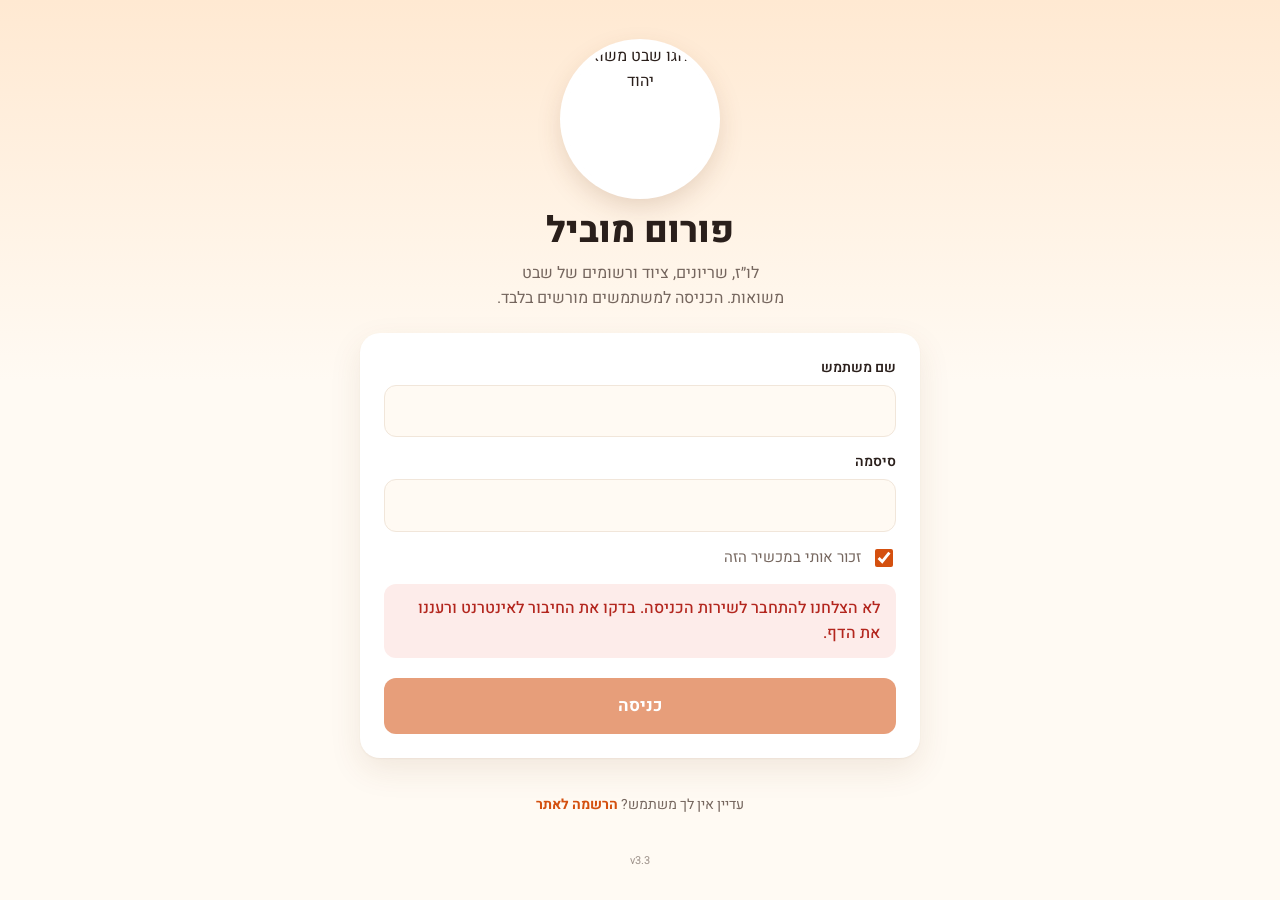
==== commit 1bb76db4: "v3.3 so open copies reload Co-Authored-By: Claude Opus 5.5 <noreply@anthropic.com> Claude-Session: h" ====
--- a/index.html
+++ b/index.html
@@ -770,7 +770,7 @@
   ["טיול פסח שבטי", "פסח שבטי"],
   ["יום צופה", "טיול דרגה"]
 ];
-var VERSION = "v3.2";
+var VERSION = "v3.3";
 var IS_TEST = /\/test\/(index\.html)?$/.test(location.pathname);
 if (IS_TEST) { VERSION += " · בדיקות"; (function () { var b = document.createElement("div"); b.className = "test-ribbon"; b.textContent = "סביבת בדיקות"; document.body.appendChild(b); })(); }
 /* Pull down from the top of the screen to refresh, like a regular phone app. */
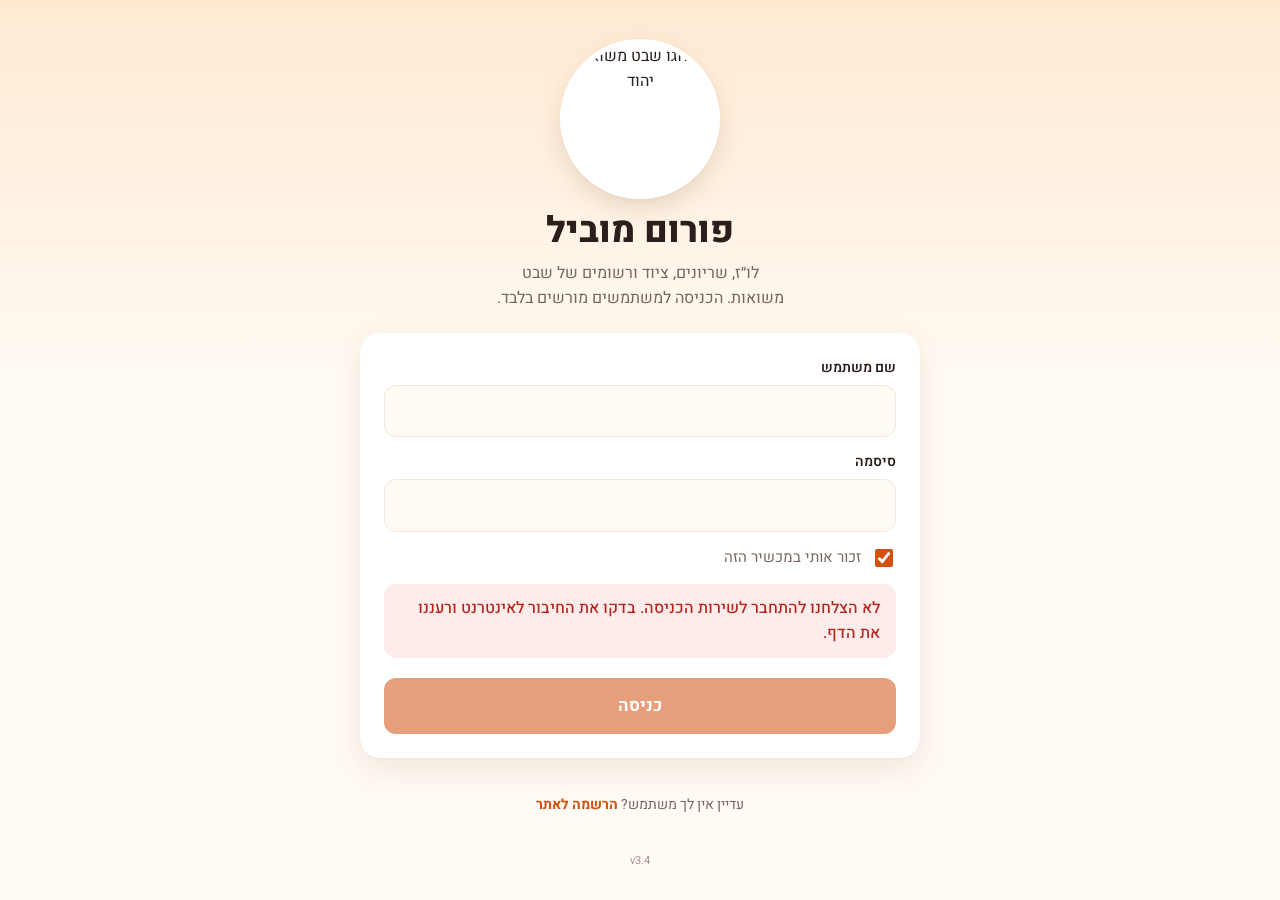
==== commit 61626846: "Reports: a new cancellation stops being new once the user has opened ביטלו and closed the report; na" ====
--- a/index.html
+++ b/index.html
@@ -42,7 +42,7 @@
 <link rel="apple-touch-icon" href="apple-touch-icon.png?v=3">
 <meta name="theme-color" content="#ffe9d2">
 <meta name="apple-mobile-web-app-status-bar-style" content="default">
-<link rel="stylesheet" href="forum.css?v=50">
+<link rel="stylesheet" href="forum.css?v=51">
 <script>
 /* Set the theme before the page paints so a dark choice never flashes light first. */
 (function () {
@@ -770,7 +770,7 @@
   ["טיול פסח שבטי", "פסח שבטי"],
   ["יום צופה", "טיול דרגה"]
 ];
-var VERSION = "v3.3";
+var VERSION = "v3.4";
 var IS_TEST = /\/test\/(index\.html)?$/.test(location.pathname);
 if (IS_TEST) { VERSION += " · בדיקות"; (function () { var b = document.createElement("div"); b.className = "test-ribbon"; b.textContent = "סביבת בדיקות"; document.body.appendChild(b); })(); }
 /* Pull down from the top of the screen to refresh, like a regular phone app. */
@@ -1494,7 +1494,10 @@
   var freshSet = {}, nFresh = 0, newOnly = false, goneOnly = false;
   /* Cancellations accumulate across reports; the ones from the latest report are flagged as new (24 hours, or until the next report), newest first. */
   var goneNewSet = {};
-  (Array.isArray(d.removedNew) && isRecent(d.updatedAt) ? d.removedNew : []).forEach(function (k) { goneNewSet[k] = true; });
+  /* Once this user has looked at the cancellations of this report (opened "ביטלו" and closed the report), they are no longer new for them. */
+  var goneKey = "goneSeen:" + (state.me || "") + ":" + d.name, goneStamp = String(tsMs(d.updatedAt)), goneSeen = false;
+  try { goneSeen = localStorage.getItem(goneKey) === goneStamp; } catch (e) {}
+  (Array.isArray(d.removedNew) && isRecent(d.updatedAt) && !goneSeen ? d.removedNew : []).forEach(function (k) { goneNewSet[k] = true; });
   var goneAll = (Array.isArray(d.removed) ? d.removed : []).map(function (k) { return { k: String(k), n: !!goneNewSet[k] }; });
   goneAll = goneAll.filter(function (g) { return g.n; }).concat(goneAll.filter(function (g) { return !g.n; }));
   var goneList = goneAll.map(function (g) { var a = g.k.split("|"); a.isNew = g.n; return a; }), nGone = goneList.length, nGoneNew = goneList.filter(function (g) { return g.isNew; }).length;
@@ -1525,7 +1528,7 @@
       /* "הכל" clears everything; grades toggle and can be combined; "חדשים" / "ביטלו" are one or the other. */
       if (g === "") { grades = []; newOnly = false; goneOnly = false; }
       else if (isNew) { newOnly = !newOnly; if (newOnly) goneOnly = false; }
-      else if (isGone) { goneOnly = !goneOnly; if (goneOnly) newOnly = false; }
+      else if (isGone) { goneOnly = !goneOnly; if (goneOnly) { newOnly = false; if (nGoneNew) pvGoneKey = [goneKey, goneStamp]; } }
       else { var i = grades.indexOf(g); if (i === -1) grades.push(g); else grades.splice(i, 1); }
       syncChips(); applyFilter(); prepareGrade();
       c.scrollIntoView({ block: "nearest", inline: "nearest" });
@@ -1585,7 +1588,7 @@
   wrap.appendChild(t);
   wrap.classList.toggle("marks", marks && nFresh > 0);
   wrap.classList.toggle("tagged", marks && nFresh > 0); headRow.classList.toggle("tagged", marks && nFresh > 0); setCols(marks && nFresh > 0);
-  pvFreshKey = nFresh ? [freshKey, freshStamp] : null;
+  pvFreshKey = nFresh ? [freshKey, freshStamp] : null; pvGoneKey = null;
   var none = document.createElement("p"); none.className = "note pv-none"; none.textContent = "לא נמצאו תוצאות."; none.hidden = true;
   wrap.appendChild(none);
   var total = rows.length ? rows.length - 1 : 0;
@@ -1673,11 +1676,12 @@
   if (!canShareHere() && window.matchMedia && !matchMedia("(pointer: coarse)").matches) { if (rows.length > 8) si.focus(); else x.focus(); }
   else x.focus({ preventScroll: true });
 }
-var pvFreshKey = null;
+var pvFreshKey = null, pvGoneKey = null;
 function closePreview(instant) {
   var ov = $("pvOverlay");
   if (!ov) return;
   if (pvFreshKey) { try { localStorage.setItem(pvFreshKey[0], pvFreshKey[1]); } catch (e) {} pvFreshKey = null; }
+  if (pvGoneKey) { try { localStorage.setItem(pvGoneKey[0], pvGoneKey[1]); } catch (e) {} pvGoneKey = null; }
   document.documentElement.classList.remove("pv-open");
   var back = previewReturn; previewReturn = null;
   if (instant) { ov.remove(); return; }
--- a/forum.css
+++ b/forum.css
@@ -9,6 +9,8 @@
 input, textarea, select, [contenteditable="true"] { -webkit-user-select: text; user-select: text; -webkit-touch-callout: default; }
 /* The settings page: text there can be selected and copied. */
 body[data-area="settings"] main#app, body[data-area="settings"] main#app *, body[data-area="settings"] #pvOverlay * { -webkit-user-select: text; user-select: text; -webkit-touch-callout: default; }
+/* Names in a report's table can be selected and copied. */
+#pvOverlay .pv-table td { -webkit-user-select: text; user-select: text; -webkit-touch-callout: default; cursor: text; }
 body[data-area="settings"] main#app button, body[data-area="settings"] main#app img, body[data-area="settings"] main#app svg { -webkit-user-select: none; user-select: none; }
 img, a, svg { -webkit-user-drag: none; user-drag: none; }
 /* No number spinners anywhere. */
@@ -629,6 +631,7 @@
 .ins-pin { width: 84px; font: inherit; padding: 4px 8px; border: 1px solid var(--accent); border-radius: 8px; text-align: left; }
 .ins-phint { display: block; margin-top: 8px; color: var(--muted); font-size: 12px; }
 .ins-sum { margin-bottom: 16px; }
+.ins-sum.month { box-shadow: var(--shadow-sm), inset 0 3px 0 var(--accent); }
 .ins-sum-h { display: flex; align-items: center; justify-content: space-between; gap: 10px; margin-bottom: 8px; }
 .ins-sum-h h3 { display: flex; align-items: center; gap: 8px; margin: 0; }
 .ins-sum-h h3 svg { color: var(--accent); }
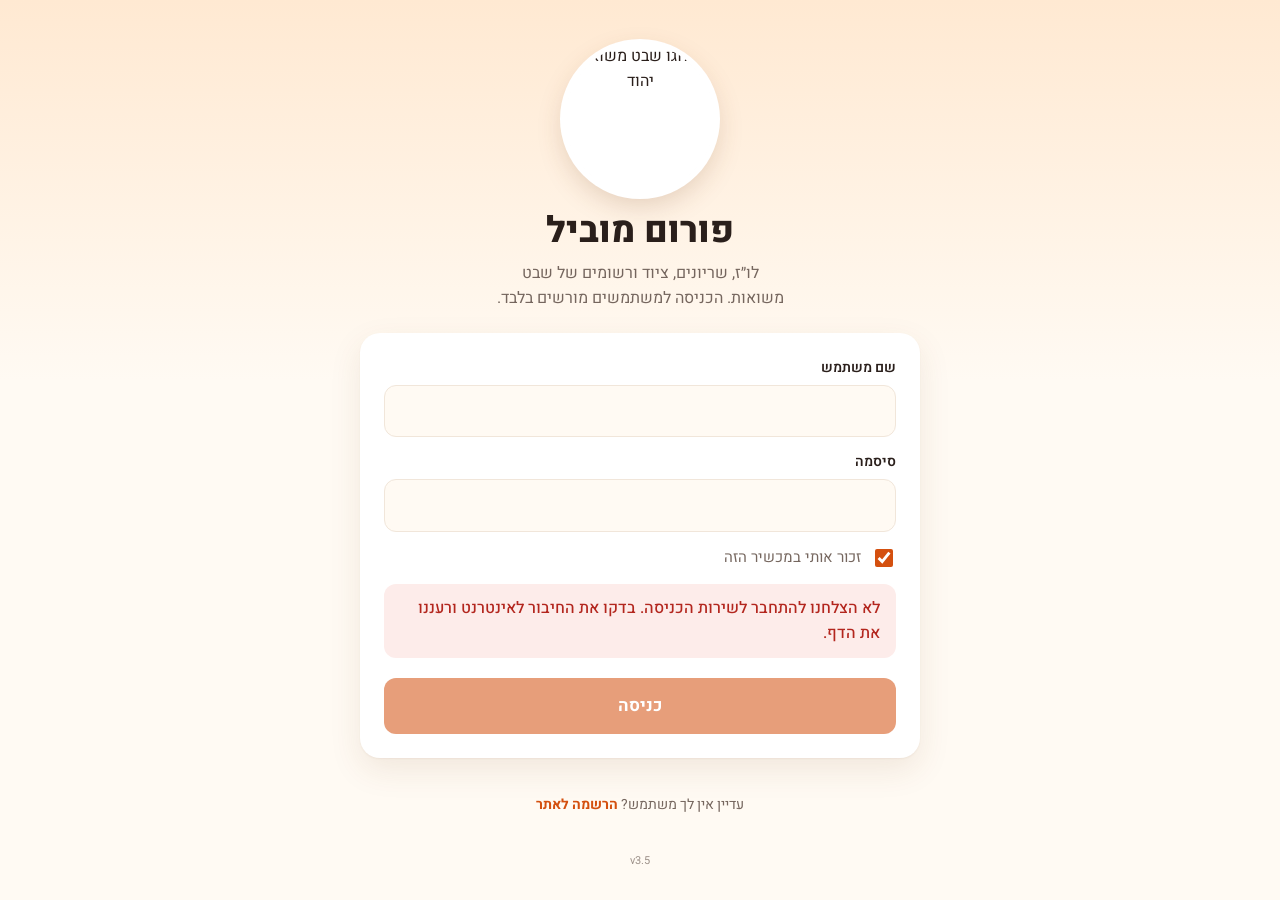
==== commit 2568d850: "Reports: copying table cells joins them with a space instead of a tab (v3.5) Co-Authored-By: Claude " ====
--- a/index.html
+++ b/index.html
@@ -770,7 +770,7 @@
   ["טיול פסח שבטי", "פסח שבטי"],
   ["יום צופה", "טיול דרגה"]
 ];
-var VERSION = "v3.4";
+var VERSION = "v3.5";
 var IS_TEST = /\/test\/(index\.html)?$/.test(location.pathname);
 if (IS_TEST) { VERSION += " · בדיקות"; (function () { var b = document.createElement("div"); b.className = "test-ribbon"; b.textContent = "סביבת בדיקות"; document.body.appendChild(b); })(); }
 /* Pull down from the top of the screen to refresh, like a regular phone app. */
@@ -1677,6 +1677,15 @@
   else x.focus({ preventScroll: true });
 }
 var pvFreshKey = null, pvGoneKey = null;
+/* Copying from a report's table: cells of a row are joined with a space (not a tab), so "איתי אדרעי" pastes as a name. */
+document.addEventListener("copy", function (e) {
+  var sel = window.getSelection && window.getSelection();
+  if (!sel || !sel.rangeCount || !e.clipboardData) return;
+  var n = sel.anchorNode, el = n && (n.nodeType === 1 ? n : n.parentElement);
+  if (!el || !el.closest || !el.closest("#pvOverlay .pv-table")) return;
+  var t = sel.toString().replace(/[ \t]*\t[ \t]*/g, " ").replace(/ +\n/g, "\n").replace(/\n +/g, "\n").trim();
+  e.clipboardData.setData("text/plain", t); e.preventDefault();
+});
 function closePreview(instant) {
   var ov = $("pvOverlay");
   if (!ov) return;
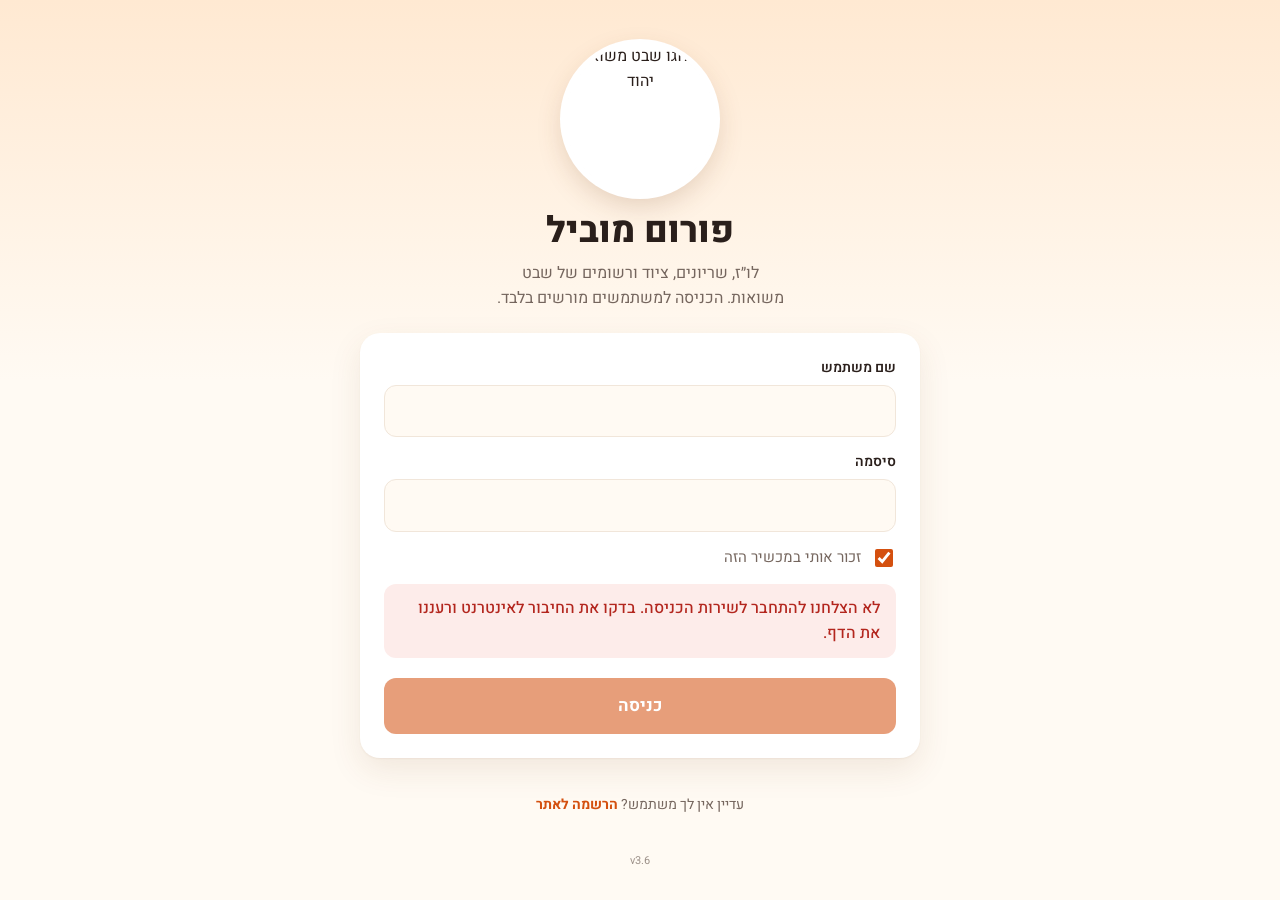
==== commit 25f6f026: "Reports: text cursor only over the words in a cell (v3.6) Co-Authored-By: Claude Opus 5.5 <noreply@a" ====
--- a/index.html
+++ b/index.html
@@ -42,7 +42,7 @@
 <link rel="apple-touch-icon" href="apple-touch-icon.png?v=3">
 <meta name="theme-color" content="#ffe9d2">
 <meta name="apple-mobile-web-app-status-bar-style" content="default">
-<link rel="stylesheet" href="forum.css?v=51">
+<link rel="stylesheet" href="forum.css?v=52">
 <script>
 /* Set the theme before the page paints so a dark choice never flashes light first. */
 (function () {
@@ -770,7 +770,7 @@
   ["טיול פסח שבטי", "פסח שבטי"],
   ["יום צופה", "טיול דרגה"]
 ];
-var VERSION = "v3.5";
+var VERSION = "v3.6";
 var IS_TEST = /\/test\/(index\.html)?$/.test(location.pathname);
 if (IS_TEST) { VERSION += " · בדיקות"; (function () { var b = document.createElement("div"); b.className = "test-ribbon"; b.textContent = "סביבת בדיקות"; document.body.appendChild(b); })(); }
 /* Pull down from the top of the screen to refresh, like a regular phone app. */
@@ -1570,7 +1570,7 @@
   var t = mkTable(), tbd = t.createTBody();
   rows.slice(1).forEach(function (r) {
     var tr = document.createElement("tr");
-    r.forEach(function (c) { var td = document.createElement("td"); td.textContent = c; tr.appendChild(td); });
+    r.forEach(function (c) { var td = document.createElement("td"); cellText(td, c); tr.appendChild(td); });
     if (freshSet[personKey(r[0], r[1], r[2])]) {
       tr.className = "fresh";
       tr.cells[tagCell()].className = "tagcell newcell";
@@ -1581,7 +1581,7 @@
   var fiG = rows.length && rows[0].indexOf("שם פרטי") !== -1 ? rows[0].indexOf("שם פרטי") : 0, liG = rows.length && rows[0].indexOf("שם משפחה") !== -1 ? rows[0].indexOf("שם משפחה") : 1;
   goneList.forEach(function (g) {
     var tr = document.createElement("tr"); tr.className = g.isNew ? "gone gone-new" : "gone"; tr.hidden = true;
-    for (var ci = 0; ci < cols; ci++) { var td = document.createElement("td"); td.textContent = ci === fiG ? g[0] : ci === liG ? g[1] : ci === gi ? g[2] : ""; tr.appendChild(td); }
+    for (var ci = 0; ci < cols; ci++) { var td = document.createElement("td"); cellText(td, ci === fiG ? g[0] : ci === liG ? g[1] : ci === gi ? g[2] : ""); tr.appendChild(td); }
     if (tr.cells[tagCell()]) tr.cells[tagCell()].className = g.isNew ? "tagcell gonecell gone-newcell" : "tagcell gonecell";
     tbd.appendChild(tr);
   });
@@ -1677,6 +1677,8 @@
   else x.focus({ preventScroll: true });
 }
 var pvFreshKey = null, pvGoneKey = null;
+/* The text of a table cell sits in its own span, so the text cursor shows only over the words themselves. */
+function cellText(td, v) { if (v === "" || v == null) return; var s = document.createElement("span"); s.className = "ct"; s.textContent = v; td.appendChild(s); }
 /* Copying from a report's table: cells of a row are joined with a space (not a tab), so "איתי אדרעי" pastes as a name. */
 document.addEventListener("copy", function (e) {
   var sel = window.getSelection && window.getSelection();
--- a/forum.css
+++ b/forum.css
@@ -10,7 +10,8 @@
 /* The settings page: text there can be selected and copied. */
 body[data-area="settings"] main#app, body[data-area="settings"] main#app *, body[data-area="settings"] #pvOverlay * { -webkit-user-select: text; user-select: text; -webkit-touch-callout: default; }
 /* Names in a report's table can be selected and copied. */
-#pvOverlay .pv-table td { -webkit-user-select: text; user-select: text; -webkit-touch-callout: default; cursor: text; }
+#pvOverlay .pv-table td { -webkit-user-select: text; user-select: text; -webkit-touch-callout: default; cursor: default; }
+#pvOverlay .pv-table td .ct { cursor: text; }
 body[data-area="settings"] main#app button, body[data-area="settings"] main#app img, body[data-area="settings"] main#app svg { -webkit-user-select: none; user-select: none; }
 img, a, svg { -webkit-user-drag: none; user-drag: none; }
 /* No number spinners anywhere. */
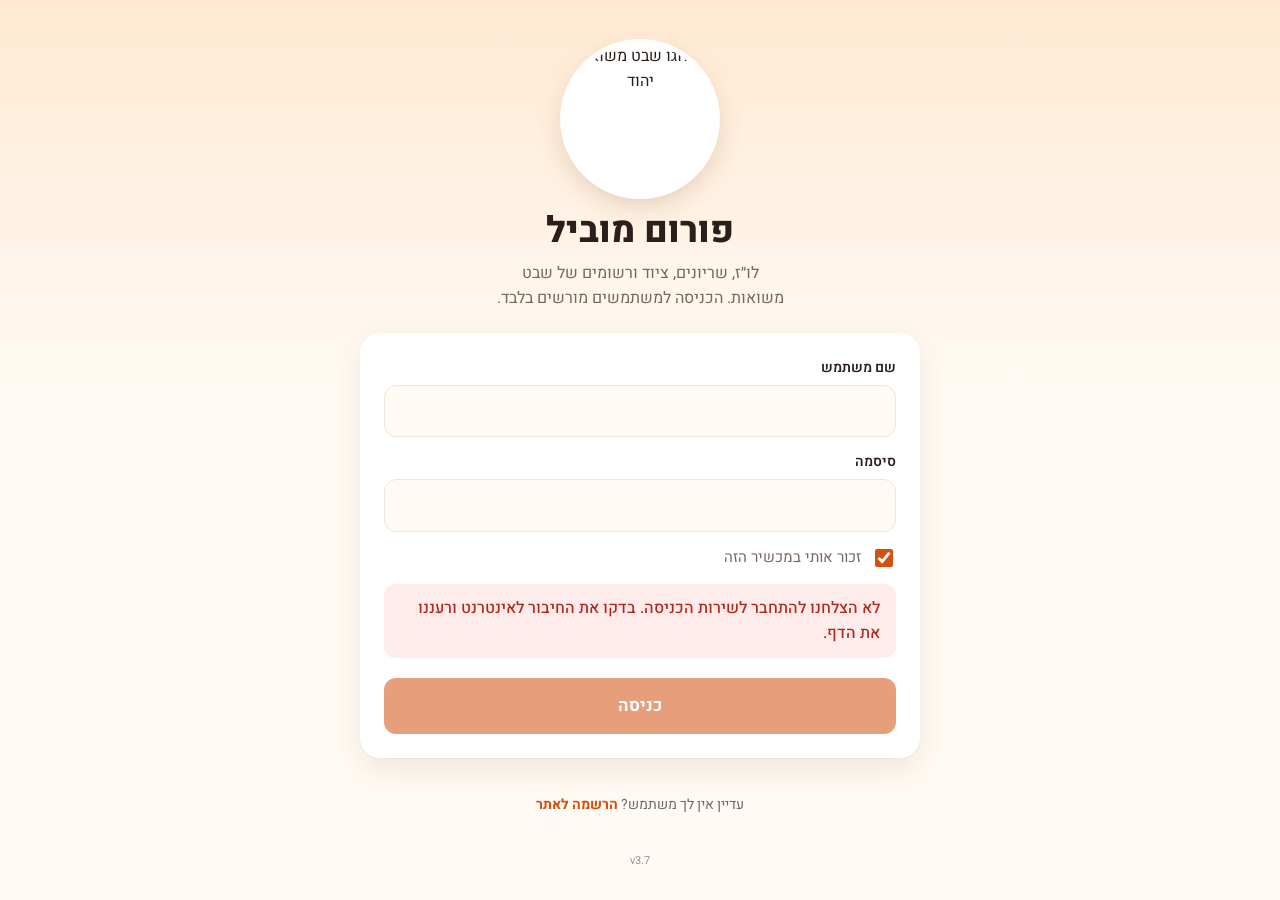
==== commit 9f056ac7: "Sync health: heartbeat, manager notice on the site and push when the sync stops/returns, notifier re" ====
--- a/index.html
+++ b/index.html
@@ -42,7 +42,7 @@
 <link rel="apple-touch-icon" href="apple-touch-icon.png?v=3">
 <meta name="theme-color" content="#ffe9d2">
 <meta name="apple-mobile-web-app-status-bar-style" content="default">
-<link rel="stylesheet" href="forum.css?v=52">
+<link rel="stylesheet" href="forum.css?v=53">
 <script>
 /* Set the theme before the page paints so a dark choice never flashes light first. */
 (function () {
@@ -753,7 +753,7 @@
 <script src="https://www.gstatic.com/firebasejs/10.12.2/firebase-messaging-compat.js"></script>
 <script src="https://cdnjs.cloudflare.com/ajax/libs/xlsx/0.18.5/xlsx.full.min.js"></script>
 <script src="https://cdnjs.cloudflare.com/ajax/libs/exceljs/4.4.0/exceljs.min.js"></script>
-<script src="forum.js?v=55"></script>
+<script src="forum.js?v=56"></script>
 <script>
 document.documentElement.lang = "he";
 document.documentElement.dir = "rtl";
@@ -770,7 +770,7 @@
   ["טיול פסח שבטי", "פסח שבטי"],
   ["יום צופה", "טיול דרגה"]
 ];
-var VERSION = "v3.6";
+var VERSION = "v3.7";
 var IS_TEST = /\/test\/(index\.html)?$/.test(location.pathname);
 if (IS_TEST) { VERSION += " · בדיקות"; (function () { var b = document.createElement("div"); b.className = "test-ribbon"; b.textContent = "סביבת בדיקות"; document.body.appendChild(b); })(); }
 /* Pull down from the top of the screen to refresh, like a regular phone app. */
@@ -2451,6 +2451,8 @@
 auth = firebase.auth();
 db = firebase.firestore();
 try { db.enablePersistence({ synchronizeTabs: true }).catch(function () {}); } catch (e) {}
+/* The service worker also keeps the site's files, so the app opens with no connection (see firebase-messaging-sw.js). */
+if ("serviceWorker" in navigator && location.protocol === "https:") window.addEventListener("load", function () { navigator.serviceWorker.register("firebase-messaging-sw.js").catch(function () {}); });
 
 /* Firebase signs in with an email, so a plain user name gets a fixed internal domain added. */
 function loginId(v) {
--- a/forum.css
+++ b/forum.css
@@ -647,3 +647,14 @@
 .ins-sum-nav { display: flex; gap: 14px; }
 .ins-sum-nav .linkbtn { background: none; border: 0; padding: 0; font: inherit; font-size: 13.5px; font-weight: 600; color: var(--accent); cursor: pointer; }
 .ins-sum-nav .linkbtn:hover { text-decoration: underline; }
+/* Notices at the top (no connection, sync stopped): below the status bar on a phone, top centre on a computer. */
+.notices { position: fixed; z-index: 250; top: calc(10px + env(safe-area-inset-top)); left: 50%; transform: translateX(-50%); width: min(560px, calc(100vw - 20px)); display: flex; flex-direction: column; gap: 8px; pointer-events: none; }
+.notice { pointer-events: auto; display: flex; align-items: flex-start; gap: 10px; padding: 11px 12px 11px 8px; border-radius: 14px; box-shadow: 0 6px 24px rgba(42, 31, 27, .14); border: 1px solid; animation: fade .2s ease both; direction: rtl; }
+.notice.warn { background: #fff7e6; border-color: #f3d79b; color: #6b4300; }
+.notice.err { background: #fdecea; border-color: #f5c2bd; color: #8e1b14; }
+.notice .nt-ic { flex: none; margin-top: 1px; display: flex; }
+.notice .nt-tx { flex: 1; min-width: 0; font-size: 13.5px; line-height: 1.55; }
+.notice .nt-tx b { display: block; font-size: 14px; margin-bottom: 1px; }
+.notice .nt-x { flex: none; background: none; border: 0; padding: 4px; border-radius: 8px; cursor: pointer; color: inherit; opacity: .7; display: flex; }
+.notice .nt-x:hover { opacity: 1; background: rgba(0, 0, 0, .06); }
+@media (min-width: 900px) { .notices { top: auto; bottom: 22px; left: 24px; transform: none; width: 440px; } }
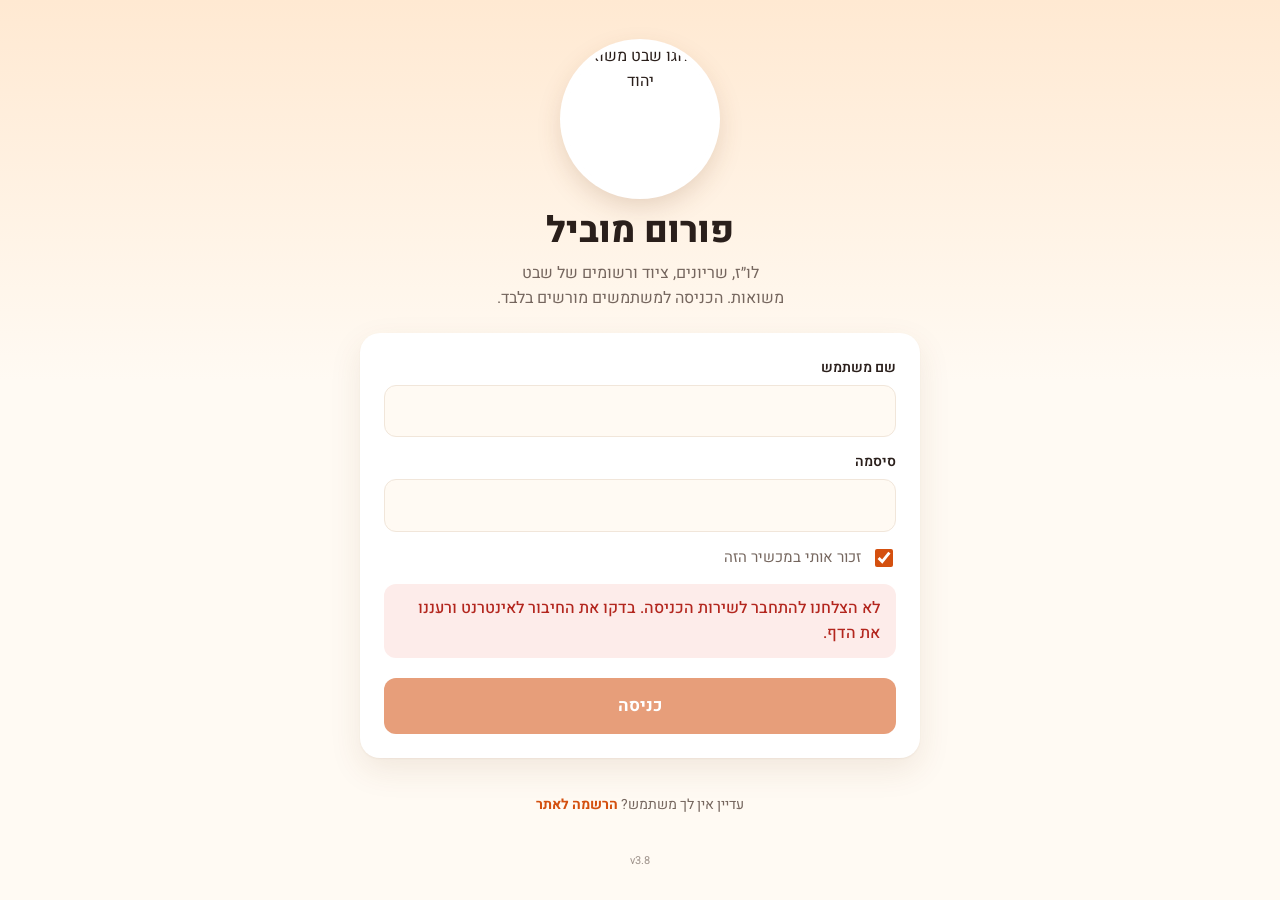
==== commit 850fbd2c: "Offline: keep every file the page loaded (fonts, scripts, link icons) so the app looks the same with" ====
--- a/index.html
+++ b/index.html
@@ -770,7 +770,7 @@
   ["טיול פסח שבטי", "פסח שבטי"],
   ["יום צופה", "טיול דרגה"]
 ];
-var VERSION = "v3.7";
+var VERSION = "v3.8";
 var IS_TEST = /\/test\/(index\.html)?$/.test(location.pathname);
 if (IS_TEST) { VERSION += " · בדיקות"; (function () { var b = document.createElement("div"); b.className = "test-ribbon"; b.textContent = "סביבת בדיקות"; document.body.appendChild(b); })(); }
 /* Pull down from the top of the screen to refresh, like a regular phone app. */
@@ -2452,7 +2452,17 @@
 db = firebase.firestore();
 try { db.enablePersistence({ synchronizeTabs: true }).catch(function () {}); } catch (e) {}
 /* The service worker also keeps the site's files, so the app opens with no connection (see firebase-messaging-sw.js). */
-if ("serviceWorker" in navigator && location.protocol === "https:") window.addEventListener("load", function () { navigator.serviceWorker.register("firebase-messaging-sw.js").catch(function () {}); });
+if ("serviceWorker" in navigator && location.protocol === "https:") window.addEventListener("load", function () {
+  navigator.serviceWorker.register("firebase-messaging-sw.js").catch(function () {});
+  /* Hand the worker everything this page loaded (fonts, scripts, images), so it can keep it for offline use. */
+  navigator.serviceWorker.ready.then(function (reg) { setTimeout(function () {
+    try {
+      var urls = performance.getEntriesByType("resource").map(function (e) { return e.name; });
+      urls.push(location.href.split("#")[0]);
+      if (reg.active && navigator.onLine) reg.active.postMessage({ type: "cache", urls: urls });
+    } catch (e) {}
+  }, 5000); });
+});
 
 /* Firebase signs in with an email, so a plain user name gets a fixed internal domain added. */
 function loginId(v) {
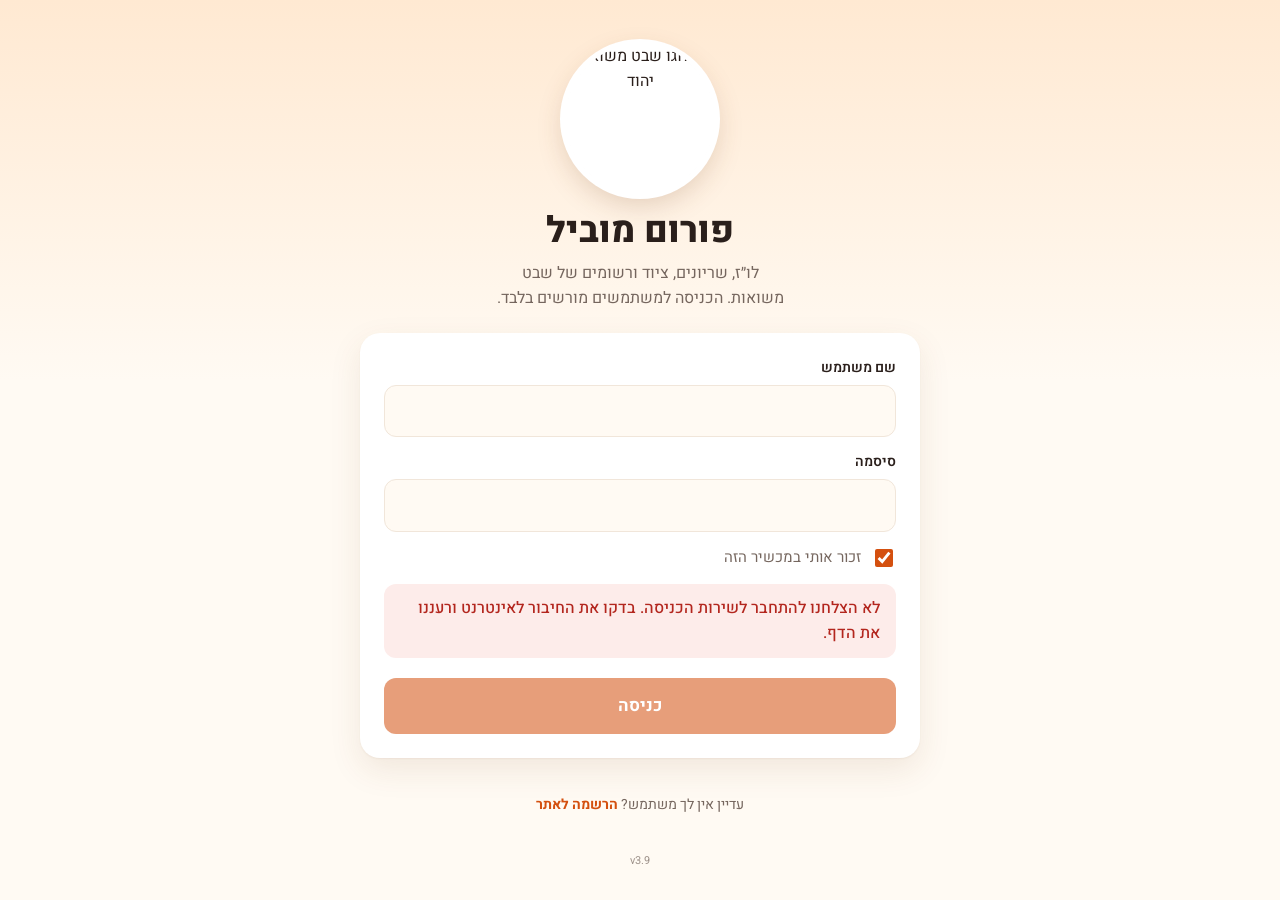
==== commit 191e5791: "ציוד מרכז: בין הבוגרים רק מרכז בוגר מאשר; שאר הבוגרים רואים הכל בלי לאשר Co-Authored-By: Claude Opus" ====
--- a/index.html
+++ b/index.html
@@ -753,7 +753,7 @@
 <script src="https://www.gstatic.com/firebasejs/10.12.2/firebase-messaging-compat.js"></script>
 <script src="https://cdnjs.cloudflare.com/ajax/libs/xlsx/0.18.5/xlsx.full.min.js"></script>
 <script src="https://cdnjs.cloudflare.com/ajax/libs/exceljs/4.4.0/exceljs.min.js"></script>
-<script src="forum.js?v=56"></script>
+<script src="forum.js?v=57"></script>
 <script>
 document.documentElement.lang = "he";
 document.documentElement.dir = "rtl";
@@ -770,7 +770,7 @@
   ["טיול פסח שבטי", "פסח שבטי"],
   ["יום צופה", "טיול דרגה"]
 ];
-var VERSION = "v3.8";
+var VERSION = "v3.9";
 var IS_TEST = /\/test\/(index\.html)?$/.test(location.pathname);
 if (IS_TEST) { VERSION += " · בדיקות"; (function () { var b = document.createElement("div"); b.className = "test-ribbon"; b.textContent = "סביבת בדיקות"; document.body.appendChild(b); })(); }
 /* Pull down from the top of the screen to refresh, like a regular phone app. */
